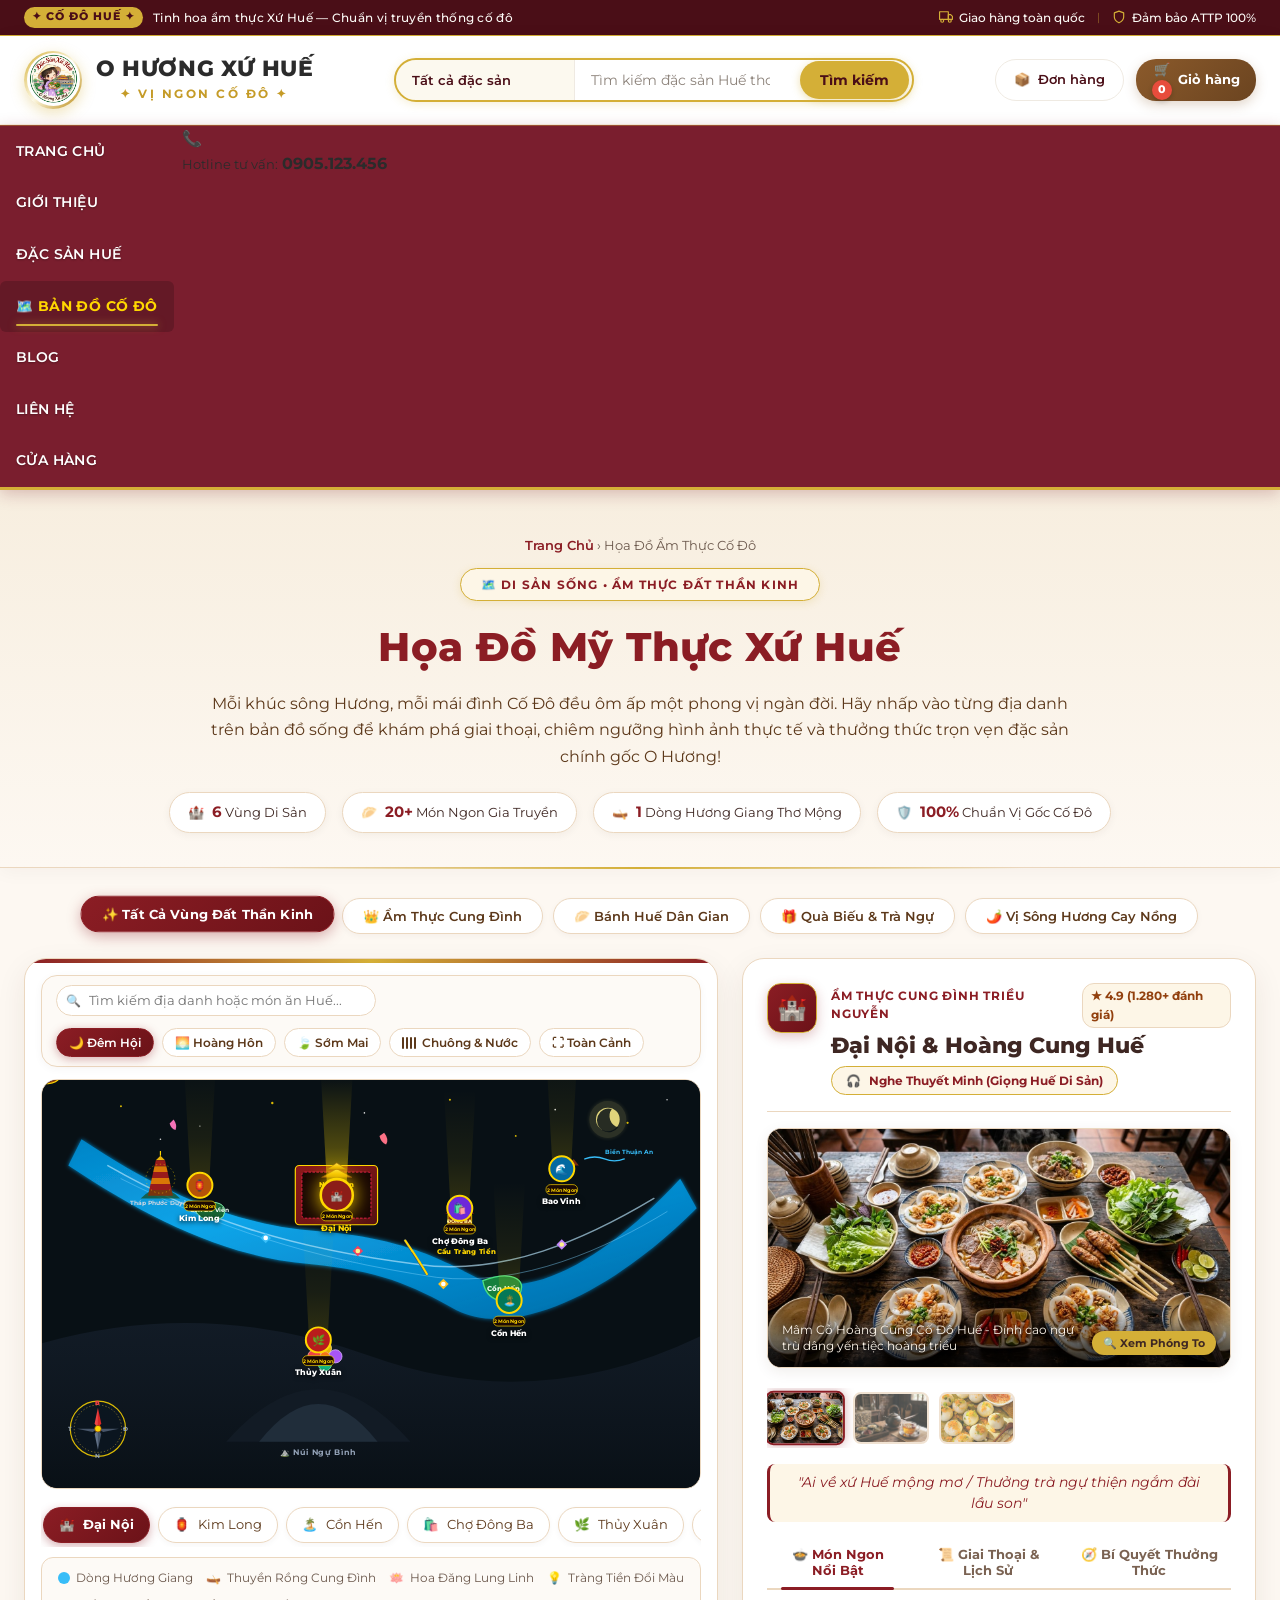
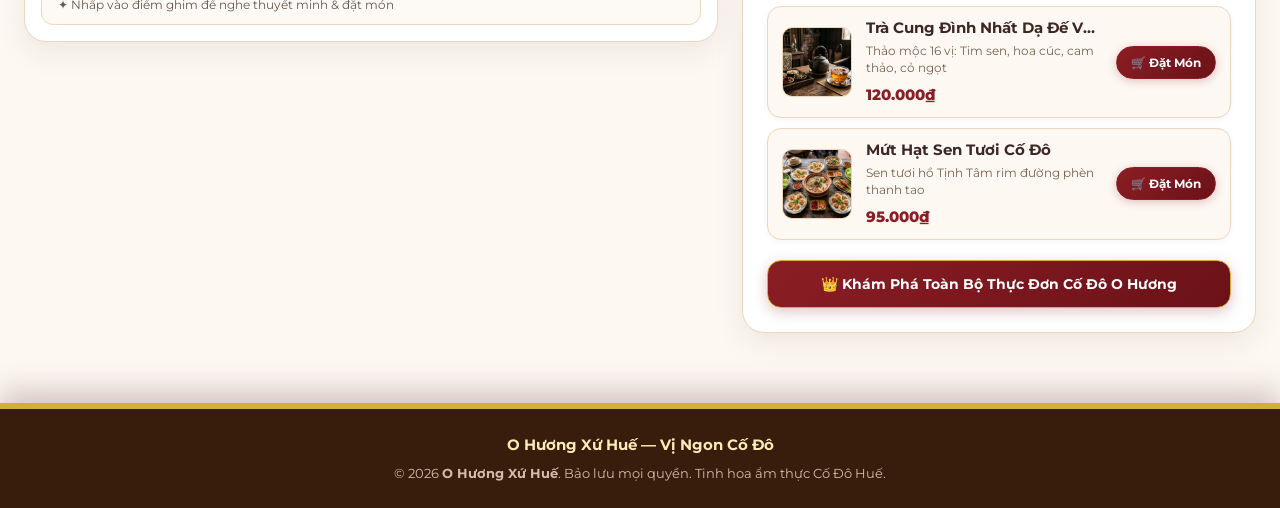
==== ban-do.html @ 281f2cef "Upload source code" ====
﻿<!DOCTYPE html>
<html lang="vi">
<head>
    <meta charset="UTF-8">
    <meta name="viewport" content="width=device-width, initial-scale=1.0">
        <link rel="preconnect" href="https://fonts.googleapis.com">
    <link rel="preconnect" href="https://fonts.gstatic.com" crossorigin>
    <link href="https://fonts.googleapis.com/css2?family=Montserrat:ital,wght@0,300;0,400;0,500;0,600;0,700;0,800;1,400;1,600&family=Playfair+Display:ital,wght@0,600;0,700;0,800;1,600&display=swap" rel="stylesheet">
    <title>Họa Đồ Ẩm Thực Cố Đô - Bản Đồ Tương Tác O Hương Xứ Huế</title>
    <link rel="stylesheet" href="style.css">
    <link rel="stylesheet" href="hue-ambient.css?v=3.0.0">
    <link rel="stylesheet" href="hue-food-map.css">
</head>
<body>
    <!-- KHÔNG GIAN HOA VĂN TRỐNG ĐỒNG ĐÔNG SƠN HUẾ XOAY ĐỘNG (ROYAL ROTATING BRONZE DRUM BACKGROUND) -->
    <div class="hue-trong-dong-bg" id="hueTrongDongBg" aria-hidden="true">
        <div class="hue-trong-dong-glow"></div>
        <div class="hue-trong-dong-disc hue-trong-dong-main" title="Hoa văn Trống Đồng Đông Sơn xoay">
            <img src="images/trong-dong-dong-son.svg" alt="Hoa văn Trống Đồng Đông Sơn Cố Đô" loading="eager">
        </div>
    </div>

    <!-- THANH TIỆN ÍCH TRÊN CÙNG (TOP ANNOUNCEMENT BAR) -->
    <div class="top-announcement-bar">
        <div class="top-bar-container">
            <div class="top-bar-left">
                <span class="top-tag">✦ CỐ ĐÔ HUẾ ✦</span>
                <span class="top-text">Tinh hoa ẩm thực Xứ Huế — Chuẩn vị truyền thống cố đô</span>
            </div>
            <div class="top-bar-right">
                <span class="top-feature">
                    <svg width="14" height="14" viewBox="0 0 24 24" fill="none" stroke="currentColor" stroke-width="2" stroke-linecap="round" stroke-linejoin="round"><rect x="1" y="3" width="15" height="13"></rect><polygon points="16 8 20 8 23 11 23 16 16 16 8"></polygon><circle cx="5.5" cy="18.5" r="2.5"></circle><circle cx="18.5" cy="18.5" r="2.5"></circle></svg>
                    Giao hàng toàn quốc
                </span>
                <span class="top-sep">|</span>
                <span class="top-feature">
                    <svg width="14" height="14" viewBox="0 0 24 24" fill="none" stroke="currentColor" stroke-width="2" stroke-linecap="round" stroke-linejoin="round"><path d="M12 22s8-4 8-10V5l-8-3-8 3v7c0 6 8 10 8 10z"></path></svg>
                    Đảm bảo ATTP 100%
                </span>
            </div>
        </div>
    </div>

    <!-- THÔNG TIN HEADER CHÍNH -->
    <header class="main-header">
        <div class="header-container">
            <!-- LOGO THƯƠNG HIỆU -->
            <a href="index.html" class="logo-brand" title="Trang chủ O Hương Xứ Huế">
                <div class="logo-img-wrapper">
                    <img src="images/logo.jpg" alt="Logo O Hương Xứ Huế">
                </div>
                <div class="logo-text">
                    <h1>O Hương Xứ Huế</h1>
                    <p><span>✦</span> Vị Ngon Cố Đô <span>✦</span></p>
                </div>
            </a>

            <!-- KHUNG TÌM KIẾM SANG TRỌNG -->
            <div class="search-bar">
                <div class="search-category-wrapper">
                    <select aria-label="Chọn danh mục">
                        <option value="">Tất cả đặc sản</option>
                        <option value="Bánh">Bánh Huế Tươi</option>
                        <option value="Mè Xửng">Mè Xửng & Kẹo Quà</option>
                        <option value="Trà">Trà Cung Đình</option>
                        <option value="Mắm">Mắm Cố Đô</option>
                    </select>
                </div>
                <div class="search-input-wrapper">
                    <input type="search" placeholder="Tìm kiếm đặc sản Huế thơm ngon...">
                </div>
                <button type="button" title="Tìm kiếm">
                    <span>Tìm kiếm</span>
                </button>
            </div>

            <!-- CỤM NÚT HÀNH ĐỘNG -->
            <div class="header-actions">
                <a href="don-hang.html" class="header-action-btn header-orders-btn" title="Kiểm tra trạng thái đơn hàng">
                    <span class="action-icon">📦</span>
                    <span class="action-text">Đơn hàng</span>
                </a>
                <a href="gio-hang.html" class="header-action-btn header-cart-action" title="Xem giỏ hàng đặc sản">
                    <div class="cart-icon-wrapper">
                        <span class="action-icon">🛒</span>
                        <span class="cart-count-badge" id="headerCartCount">0</span>
                    </div>
                    <span class="action-text">Giỏ hàng</span>
                </a>
            </div>
        </div>
    </header>

    <!-- THANH MENU NGANG -->
    <nav class="main-nav">
        <div class="nav-container">
            <ul class="nav-menu-list">
                <li><a href="index.html">TRANG CHỦ</a></li>
                <li><a href="gioi-thieu.html">GIỚI THIỆU</a></li>
                <li><a href="dac-san.html">ĐẶC SẢN HUẾ</a></li>
                <li><a href="ban-do.html" class="active" style="color: #ffd700; font-weight: 700;">🗺️ BẢN ĐỒ CỐ ĐÔ</a></li>
                <li><a href="blog.html">BLOG</a></li>
                <li><a href="lien-he.html">LIÊN HỆ</a></li>
                <li><a href="cua-hang.html">CỬA HÀNG</a></li>
            </ul>
            <div class="nav-hotline-btn">
                <span class="hotline-icon">📞</span>
                <div class="hotline-text">
                    <small>Hotline tư vấn:</small>
                    <strong>0905.123.456</strong>
                </div>
            </div>
        </div>
    </nav>

    <!-- ========================================================== -->
    <!-- NỘI DUNG TRANG BẢN ĐỒ TƯƠNG TÁC ĐỘC LẬP SỐNG ĐỘNG -->
    <!-- ========================================================== -->
    <div class="hue-map-page-wrapper">
        
        <!-- Hero giới thiệu bản đồ -->
        <section class="hue-map-hero-banner">
            <nav class="hue-map-breadcrumb">
                <a href="index.html">Trang Chủ</a> &rsaquo; <span>Họa Đồ Ẩm Thực Cố Đô</span>
            </nav>
            <span class="hue-hero-badge-tag">🗺️ Di Sản Sống • Ẩm Thực Đất Thần Kinh</span>
            <h1 class="hue-map-hero-title">Họa Đồ Mỹ Thực Xứ Huế</h1>
            <p class="hue-map-hero-sub">
                Mỗi khúc sông Hương, mỗi mái đình Cố Đô đều ôm ấp một phong vị ngàn đời. Hãy nhấp vào từng địa danh trên bản đồ sống để khám phá giai thoại, chiêm ngưỡng hình ảnh thực tế và thưởng thức trọn vẹn đặc sản chính gốc O Hương!
            </p>

            <div class="hue-map-stats-bar">
                <div class="hue-stat-badge">
                    <span>🏰</span>
                    <span><strong>6</strong> Vùng Di Sản</span>
                </div>
                <div class="hue-stat-badge">
                    <span>🥟</span>
                    <span><strong>20+</strong> Món Ngon Gia Truyền</span>
                </div>
                <div class="hue-stat-badge">
                    <span>🛶</span>
                    <span><strong>1</strong> Dòng Hương Giang Thơ Mộng</span>
                </div>
                <div class="hue-stat-badge">
                    <span>🛡️</span>
                    <span><strong>100%</strong> Chuẩn Vị Gốc Cố Đô</span>
                </div>
            </div>
        </section>

        <!-- Bộ lọc phân vùng và bản đồ chính -->
        <div class="hue-map-container-main">
            
            <div class="hue-map-filter-bar">
                <button type="button" class="hue-filter-pill active" data-filter="all">✨ Tất Cả Vùng Đất Thần Kinh</button>
                <button type="button" class="hue-filter-pill" data-filter="cungdinh">👑 Ẩm Thực Cung Đình</button>
                <button type="button" class="hue-filter-pill" data-filter="banh">🥟 Bánh Huế Dân Gian</button>
                <button type="button" class="hue-filter-pill" data-filter="quabieu">🎁 Quà Biếu & Trà Ngự</button>
                <button type="button" class="hue-filter-pill" data-filter="dangian">🌶️ Vị Sông Hương Cay Nồng</button>
            </div>

            <div class="hue-map-grid-view">
                
                <!-- CỘT 1: HỌA ĐỒ CỐ ĐÔ SỐNG ĐỘNG (LIVING SVG MAP CANVAS) -->
                <div class="hue-living-map-box" id="livingMapContainer" data-theme="night">
                    
                    <!-- THANH ĐIỀU KHIỂN THÔNG MINH NỔI (HUD TOOLBAR) -->
                    <div class="hue-map-hud-bar">
                        <div class="hue-map-hud-search">
                            <input type="text" id="mapSearchInput" placeholder="Tìm kiếm địa danh hoặc món ăn Huế..." autocomplete="off">
                        </div>
                        <div class="hue-map-hud-actions">
                            <button type="button" class="hue-hud-btn active" id="btnThemeNight" data-theme="night" title="Chế độ Đêm Hoa Đăng Lung Linh">
                                🌙 Đêm Hội
                            </button>
                            <button type="button" class="hue-hud-btn" id="btnThemeSunset" data-theme="sunset" title="Chế độ Hoàng Hôn Chiều Tà">
                                🌅 Hoàng Hôn
                            </button>
                            <button type="button" class="hue-hud-btn" id="btnThemeDay" data-theme="day" title="Chế độ Sớm Mai Cố Đô">
                                🍃 Sớm Mai
                            </button>
                            <button type="button" class="hue-hud-btn" id="btnMapSoundToggle" title="Bật/Tắt chuông Cố Đô & tiếng sóng nước">
                                <span class="audio-equalizer" id="hudAudioEq">
                                    <span></span><span></span><span></span><span></span>
                                </span>
                                <span id="hudAudioText">Chuông & Nước</span>
                            </button>
                            <button type="button" class="hue-hud-btn" id="btnMapReset" title="Đặt lại góc nhìn toàn cảnh">
                                ⛶ Toàn Cảnh
                            </button>
                        </div>
                    </div>

                    <!-- KHUNG SVG NGHỆ THUẬT SỐNG ĐỘNG (1000x620) -->
                    <div class="hue-map-svg-wrap" id="mapSvgViewport">
                        <svg class="hue-map-svg-element" id="hueMapSvg" viewBox="0 0 1000 620" xmlns="http://www.w3.org/2000/svg">
                            <defs>
                                <linearGradient id="riverGradLive" x1="0%" y1="0%" x2="100%" y2="100%">
                                    <stop offset="0%" stop-color="#0284c7" stop-opacity="0.95"/>
                                    <stop offset="35%" stop-color="#0ea5e9" stop-opacity="1"/>
                                    <stop offset="70%" stop-color="#0284c7" stop-opacity="0.95"/>
                                    <stop offset="100%" stop-color="#0369a1" stop-opacity="0.9"/>
                                </linearGradient>

                                <linearGradient id="mountainGradLive" x1="0%" y1="0%" x2="0%" y2="100%">
                                    <stop offset="0%" stop-color="#1e293b" stop-opacity="0.8"/>
                                    <stop offset="100%" stop-color="#0a1017" stop-opacity="0.98"/>
                                </linearGradient>

                                <linearGradient id="citadelWallGrad" x1="0%" y1="0%" x2="100%" y2="100%">
                                    <stop offset="0%" stop-color="#b91c1c" stop-opacity="0.75"/>
                                    <stop offset="100%" stop-color="#5c1111" stop-opacity="0.9"/>
                                </linearGradient>

                                <linearGradient id="yellowTileGrad" x1="0%" y1="0%" x2="0%" y2="100%">
                                    <stop offset="0%" stop-color="#fef08a"/>
                                    <stop offset="60%" stop-color="#eab308"/>
                                    <stop offset="100%" stop-color="#a16207"/>
                                </linearGradient>

                                <radialGradient id="goldPulseLive" cx="50%" cy="50%" r="50%">
                                    <stop offset="0%" stop-color="#ffd700" stop-opacity="0.95"/>
                                    <stop offset="100%" stop-color="#d4af37" stop-opacity="0"/>
                                </radialGradient>

                                <linearGradient id="beaconGrad" x1="0%" y1="100%" x2="0%" y2="0%">
                                    <stop offset="0%" stop-color="#ffd700" stop-opacity="0.85"/>
                                    <stop offset="40%" stop-color="#ffd700" stop-opacity="0.35"/>
                                    <stop offset="100%" stop-color="#ffd700" stop-opacity="0"/>
                                </linearGradient>

                                <filter id="glowLive" x="-20%" y="-20%" width="140%" height="140%">
                                    <feGaussianBlur stdDeviation="3.5" result="blur" />
                                    <feComposite in="SourceGraphic" in2="blur" operator="over" />
                                </filter>
                            </defs>

                            <!-- NỀN BẢN ĐỒ CỐ ĐÔ -->
                            <rect width="1000" height="620" fill="#081015" rx="16"/>

                            <!-- BẦU TRỜI ĐÊM & SAO NHẤP NHÁY -->
                            <g class="starfield" opacity="0.85">
                                <circle class="twinkle-star" cx="120" cy="40" r="1.5" fill="#ffd700"/>
                                <circle class="twinkle-star" cx="240" cy="70" r="1" fill="#ffffff"/>
                                <circle class="twinkle-star" cx="350" cy="35" r="1.8" fill="#ffd700"/>
                                <circle class="twinkle-star" cx="490" cy="50" r="1.2" fill="#ffffff"/>
                                <circle class="twinkle-star" cx="620" cy="30" r="1.6" fill="#ffd700"/>
                                <circle class="twinkle-star" cx="780" cy="45" r="1.3" fill="#ffffff"/>
                                <circle class="twinkle-star" cx="890" cy="65" r="1.7" fill="#ffd700"/>
                                <circle class="twinkle-star" cx="950" cy="30" r="1.1" fill="#ffffff"/>
                                <circle class="twinkle-star" cx="180" cy="90" r="1.2" fill="#ffffff"/>
                                <circle class="twinkle-star" cx="720" cy="85" r="1.4" fill="#ffd700"/>
                            </g>

                            <!-- VẦNG TRĂNG HOÀNG CUNG -->
                            <g transform="translate(860, 60)">
                                <circle cx="0" cy="0" r="28" fill="#fef08a" opacity="0.15" filter="url(#glowLive)"/>
                                <circle cx="0" cy="0" r="18" fill="#fef08a" opacity="0.85"/>
                                <path d="M 6 -16 A 18 18 0 0 0 16 12 A 18 18 0 1 1 6 -16 Z" fill="#081015" opacity="0.85"/>
                            </g>

                            <!-- DÃY NÚI NGỰ BÌNH & ĐỒI HÀ KHÊ -->
                            <path d="M 0 400 Q 250 330, 500 420 T 1000 390 L 1000 620 L 0 620 Z" fill="url(#mountainGradLive)" opacity="0.55"/>
                            <path d="M 280 550 Q 420 390, 560 550 Z" fill="#131c26" opacity="0.9"/>
                            <path d="M 330 550 Q 420 435, 510 550 Z" fill="#253342" opacity="0.75"/>
                            <text x="420" y="570" fill="#94a3b8" font-size="12" font-weight="700" text-anchor="middle" letter-spacing="1">⛰️ Núi Ngự Bình</text>

                            <!-- DÒNG SÔNG HƯƠNG UỐN LƯỢN -->
                            <path id="perfumeRiverPath" 
                                  d="M 60 90 
                                     C 180 170, 290 220, 420 230 
                                     C 550 240, 610 275, 660 300 
                                     C 740 340, 860 270, 970 150 
                                     L 995 195 
                                     C 870 320, 720 395, 630 350 
                                     C 560 310, 510 290, 410 280 
                                     C 280 270, 160 210, 40 130 Z" 
                                  fill="url(#riverGradLive)" filter="url(#glowLive)"/>

                            <!-- SÓNG NƯỚC SÔNG HƯƠNG CHUYỂN ĐỘNG -->
                            <path d="M 100 130 C 240 210, 370 255, 570 280 C 700 300, 830 240, 930 180" 
                                  fill="none" stroke="#bae6fd" stroke-width="2.2" stroke-linecap="round" opacity="0.65" class="river-flow-line"/>
                            <path d="M 120 150 C 270 225, 400 270, 600 300 C 730 315, 860 255, 950 200" 
                                  fill="none" stroke="#7dd3fc" stroke-width="1.5" stroke-linecap="round" opacity="0.45" class="river-flow-line" style="animation-duration: 13s;"/>

                            <!-- CỒN HẾN & CỒN DÃ VIÊN -->
                            <path d="M 670 305 C 710 290, 740 300, 725 328 C 705 342, 675 338, 670 305 Z" fill="#15803d" stroke="#4ade80" stroke-width="2"/>
                            <text x="702" y="320" fill="#f0fdf4" font-size="10" font-weight="800" text-anchor="middle">Cồn Hến</text>

                            <path d="M 230 190 C 265 180, 285 188, 275 208 C 260 218, 235 214, 230 190 Z" fill="#166534" stroke="#86efac" stroke-width="1.5"/>
                            <text x="255" y="201" fill="#f0fdf4" font-size="9" font-weight="700" text-anchor="middle">Cồn Dã Viên</text>

                            <!-- CẦU TRÀNG TIỀN ĐỔI MÀU LED -->
                            <g stroke="#ffd700" stroke-width="3" stroke-linecap="round">
                                <line x1="552" y1="244" x2="585" y2="295" stroke="#475569" stroke-width="4"/>
                                <path class="trang-tien-lights" d="M 552 244 Q 558 253, 563 260" fill="none"/>
                                <path class="trang-tien-lights" d="M 563 260 Q 569 269, 574 277" fill="none"/>
                                <path class="trang-tien-lights" d="M 574 277 Q 580 286, 585 295" fill="none"/>
                            </g>
                            <text x="600" y="265" fill="#ffd700" font-size="10.5" font-weight="800" letter-spacing="0.5">Cầu Tràng Tiền</text>

                            <!-- ĐẠI NỘI HOÀNG CUNG -->
                            <rect x="385" y="130" width="125" height="90" fill="url(#citadelWallGrad)" stroke="#ffd700" stroke-width="1.8" rx="6"/>
                            <rect x="395" y="140" width="105" height="70" fill="#170603" stroke="#e11d48" stroke-width="1.5" stroke-dasharray="4 2" rx="4"/>
                            <rect x="442" y="195" width="12" height="6" fill="#ffd700" rx="1"/>
                            <line x1="448" y1="175" x2="448" y2="195" stroke="#ffd700" stroke-width="2"/>
                            <polygon points="448,175 460,181 448,187" fill="#e11d48"/>
                            <polygon points="448,135 425,148 471,148" fill="url(#yellowTileGrad)" stroke="#78350f" stroke-width="1"/>
                            <polygon points="448,126 433,136 463,136" fill="url(#yellowTileGrad)" stroke="#78350f" stroke-width="1"/>
                            <text x="448" y="163" fill="#ffd700" font-size="10" font-weight="800" text-anchor="middle">Ngọ Môn</text>

                            <!-- CHÙA THIÊN MỤ (THÁP PHƯỚC DUYÊN 7 TẦNG) -->
                            <g transform="translate(180, 140)">
                                <path d="M -30 40 Q 0 10, 30 40 Z" fill="#14532d" opacity="0.8"/>
                                <polygon points="0,-25 -7,-18 7,-18" fill="#eab308"/>
                                <polygon points="-7,-18 -9,-9 9,-9 7,-18" fill="#991b1b"/>
                                <polygon points="-9,-9 -11,0 11,0 9,-9" fill="#d97706"/>
                                <polygon points="-11,0 -13,9 13,9 11,0" fill="#991b1b"/>
                                <polygon points="-13,9 -15,18 15,18 13,9" fill="#d97706"/>
                                <polygon points="-15,18 -17,27 17,27 15,18" fill="#991b1b"/>
                                <polygon points="-17,27 -19,36 19,36 17,27" fill="#78350f"/>
                                <line x1="0" y1="-32" x2="0" y2="-25" stroke="#ffd700" stroke-width="1.8"/>
                                <circle cx="0" cy="10" r="22" fill="none" stroke="#ffd700" stroke-width="1" stroke-dasharray="2 4" opacity="0.7"/>
                                <text x="0" y="50" fill="#cbd5e1" font-size="9" font-weight="700" text-anchor="middle">Tháp Phước Duyên</text>
                            </g>

                            <!-- LÀNG HƯƠNG THỦY XUÂN -->
                            <g transform="translate(430, 420)">
                                <circle cx="-16" cy="0" r="10" fill="#ef4444" stroke="#fca5a5" stroke-width="1.2"/>
                                <circle cx="0" cy="-12" r="10" fill="#eab308" stroke="#fef08a" stroke-width="1.2"/>
                                <circle cx="16" cy="0" r="10" fill="#a855f7" stroke="#d8b4fe" stroke-width="1.2"/>
                                <circle cx="0" cy="12" r="10" fill="#10b981" stroke="#86efac" stroke-width="1.2"/>
                                <circle cx="0" cy="0" r="7" fill="#f97316" stroke="#fdba74" stroke-width="1"/>
                            </g>

                            <!-- CHỢ ĐÔNG BA -->
                            <g transform="translate(635, 215)">
                                <rect x="-18" y="-12" width="36" height="20" fill="#7c2d12" stroke="#ffd700" stroke-width="1.2" rx="2"/>
                                <polygon points="-22,-12 0,-24 22,-12" fill="#b91c1c"/>
                                <text x="0" y="2" fill="#fef08a" font-size="8" font-weight="800" text-anchor="middle">ĐÔNG BA</text>
                            </g>

                            <!-- PHỐ CỔ BAO VINH -->
                            <g transform="translate(800, 130)">
                                <polygon points="-16,0 -8,-10 0,0" fill="#9a3412"/>
                                <polygon points="0,0 8,-10 16,0" fill="#7c2d12"/>
                                <path d="M 25 -10 Q 40 -16, 55 -10 Q 70 -4, 85 -10" fill="none" stroke="#38bdf8" stroke-width="2" stroke-linecap="round"/>
                                <text x="55" y="-18" fill="#38bdf8" font-size="8.5" font-weight="700">Biển Thuận An</text>
                            </g>

                            <!-- HOA ĐĂNG BỒNG BỀNH -->
                            <g class="floating-lantern" transform="translate(480, 260)">
                                <polygon points="0,-8 8,0 0,8 -8,0" fill="#f43f5e"/>
                                <circle cx="0" cy="0" r="3.5" fill="#fef08a"/>
                            </g>
                            <g class="floating-lantern" transform="translate(610, 310)">
                                <polygon points="0,-8 8,0 0,8 -8,0" fill="#fbbf24"/>
                                <circle cx="0" cy="0" r="3.5" fill="#ffffff"/>
                            </g>
                            <g class="floating-lantern" transform="translate(790, 250)">
                                <polygon points="0,-8 8,0 0,8 -8,0" fill="#c084fc"/>
                                <circle cx="0" cy="0" r="3.5" fill="#fef08a"/>
                            </g>
                            <g class="floating-lantern" transform="translate(340, 240)">
                                <polygon points="0,-8 8,0 0,8 -8,0" fill="#38bdf8"/>
                                <circle cx="0" cy="0" r="3.5" fill="#ffffff"/>
                            </g>

                            <!-- CÁNH HOA SEN RƠI LƯỢN -->
                            <path class="floating-petal" d="M 200 60 Q 206 68, 203 76 Q 196 74, 194 66 Z" fill="#f472b6"/>
                            <path class="floating-petal" d="M 520 80 Q 528 90, 523 98 Q 515 95, 513 85 Z" fill="#fb7185"/>

                            <!-- THUYỀN RỒNG CUNG ĐÌNH CHÈO LƯỚT -->
                            <g class="dragon-boat-sail">
                                <path d="M -22 3 Q -34 8, -42 5" stroke="#e0f2fe" stroke-width="2" fill="none" opacity="0.75"/>
                                <path d="M -18 0 C -12 8, 16 8, 24 0 C 16 -5, -12 -5, -18 0 Z" fill="#92400e" stroke="#ffd700" stroke-width="1.8"/>
                                <path d="M 24 0 Q 30 -8, 26 -12 Q 22 -10, 20 -4" fill="#dc2626" stroke="#ffd700" stroke-width="1.2"/>
                                <rect x="-6" y="-9" width="16" height="7" fill="#ffd700" rx="1.5"/>
                                <circle cx="2" cy="-5.5" r="2" fill="#8c1d18"/>
                            </g>

                            <!-- LA BÀN HOÀNG GIA -->
                            <g id="royalCompass" transform="translate(85, 530)">
                                <circle cx="0" cy="0" r="42" fill="#0b1620" stroke="#ffd700" stroke-width="1.8" opacity="0.85"/>
                                <circle cx="0" cy="0" r="36" fill="none" stroke="#d4af37" stroke-width="0.8" stroke-dasharray="2 3"/>
                                <polygon points="0,-32 5,-8 0,0" fill="#dc2626"/>
                                <polygon points="0,-32 -5,-8 0,0" fill="#ef4444"/>
                                <polygon points="0,32 5,8 0,0" fill="#475569"/>
                                <polygon points="0,32 -5,8 0,0" fill="#64748b"/>
                                <polygon points="32,0 8,5 0,0" fill="#475569"/>
                                <polygon points="-32,0 -8,5 0,0" fill="#475569"/>
                                <circle cx="0" cy="0" r="5" fill="#ffd700" stroke="#78350f" stroke-width="1"/>
                                <text x="0" y="-36" fill="#ef4444" font-size="9" font-weight="900" text-anchor="middle">B</text>
                                <text x="0" y="44" fill="#94a3b8" font-size="8.5" font-weight="700" text-anchor="middle">N</text>
                                <text x="42" y="3" fill="#94a3b8" font-size="8.5" font-weight="700" text-anchor="middle">Đ</text>
                                <text x="-42" y="3" fill="#94a3b8" font-size="8.5" font-weight="700" text-anchor="middle">T</text>
                            </g>

                            <!-- 6 ĐIỂM GHIM HOÀNG GIA (LUXURY SHIELD PINS) -->
                            <g transform="translate(448, 175)" class="hue-map-pin hue-map-pin-group active" data-spot="dainoi">
                                <polygon class="hue-pin-beacon" points="-14,0 14,0 24,-180 -24,-180" fill="url(#beaconGrad)"/>
                                <circle class="hue-pin-pulse-wave" cx="0" cy="0" r="18" fill="url(#goldPulseLive)"/>
                                <circle class="hue-pin-core" cx="0" cy="0" r="19" fill="#8c1d18" stroke="#ffd700" stroke-width="3"/>
                                <text x="0" y="6" font-size="16" text-anchor="middle">🏰</text>
                                <rect x="-24" y="24" width="48" height="15" rx="7" fill="#1c0a03" stroke="#ffd700" stroke-width="1"/>
                                <text class="hue-pin-dish-count" x="0" y="35">2 Món Ngon</text>
                                <text class="hue-pin-text" x="0" y="54" text-anchor="middle">Đại Nội</text>
                            </g>

                            <g transform="translate(240, 160)" class="hue-map-pin hue-map-pin-group" data-spot="kimlong">
                                <polygon class="hue-pin-beacon" points="-14,0 14,0 24,-180 -24,-180" fill="url(#beaconGrad)"/>
                                <circle class="hue-pin-pulse-wave" cx="0" cy="0" r="18" fill="url(#goldPulseLive)"/>
                                <circle class="hue-pin-core" cx="0" cy="0" r="19" fill="#b45309" stroke="#ffd700" stroke-width="3"/>
                                <text x="0" y="6" font-size="16" text-anchor="middle">🏮</text>
                                <rect x="-24" y="24" width="48" height="15" rx="7" fill="#1c0a03" stroke="#ffd700" stroke-width="1"/>
                                <text class="hue-pin-dish-count" x="0" y="35">2 Món Ngon</text>
                                <text class="hue-pin-text" x="0" y="54" text-anchor="middle">Kim Long</text>
                            </g>

                            <g transform="translate(710, 335)" class="hue-map-pin hue-map-pin-group" data-spot="conhen">
                                <polygon class="hue-pin-beacon" points="-14,0 14,0 24,-180 -24,-180" fill="url(#beaconGrad)"/>
                                <circle class="hue-pin-pulse-wave" cx="0" cy="0" r="18" fill="url(#goldPulseLive)"/>
                                <circle class="hue-pin-core" cx="0" cy="0" r="19" fill="#047857" stroke="#ffd700" stroke-width="3"/>
                                <text x="0" y="6" font-size="16" text-anchor="middle">🏝️</text>
                                <rect x="-24" y="24" width="48" height="15" rx="7" fill="#1c0a03" stroke="#ffd700" stroke-width="1"/>
                                <text class="hue-pin-dish-count" x="0" y="35">2 Món Ngon</text>
                                <text class="hue-pin-text" x="0" y="54" text-anchor="middle">Cồn Hến</text>
                            </g>

                            <g transform="translate(635, 195)" class="hue-map-pin hue-map-pin-group" data-spot="dongba">
                                <polygon class="hue-pin-beacon" points="-14,0 14,0 24,-180 -24,-180" fill="url(#beaconGrad)"/>
                                <circle class="hue-pin-pulse-wave" cx="0" cy="0" r="18" fill="url(#goldPulseLive)"/>
                                <circle class="hue-pin-core" cx="0" cy="0" r="19" fill="#6d28d9" stroke="#ffd700" stroke-width="3"/>
                                <text x="0" y="6" font-size="16" text-anchor="middle">🛍️</text>
                                <rect x="-24" y="24" width="48" height="15" rx="7" fill="#1c0a03" stroke="#ffd700" stroke-width="1"/>
                                <text class="hue-pin-dish-count" x="0" y="35">2 Món Ngon</text>
                                <text class="hue-pin-text" x="0" y="54" text-anchor="middle">Chợ Đông Ba</text>
                            </g>

                            <g transform="translate(420, 395)" class="hue-map-pin hue-map-pin-group" data-spot="thuyxuan">
                                <polygon class="hue-pin-beacon" points="-14,0 14,0 24,-180 -24,-180" fill="url(#beaconGrad)"/>
                                <circle class="hue-pin-pulse-wave" cx="0" cy="0" r="18" fill="url(#goldPulseLive)"/>
                                <circle class="hue-pin-core" cx="0" cy="0" r="19" fill="#b91c1c" stroke="#ffd700" stroke-width="3"/>
                                <text x="0" y="6" font-size="16" text-anchor="middle">🌿</text>
                                <rect x="-24" y="24" width="48" height="15" rx="7" fill="#1c0a03" stroke="#ffd700" stroke-width="1"/>
                                <text class="hue-pin-dish-count" x="0" y="35">2 Món Ngon</text>
                                <text class="hue-pin-text" x="0" y="54" text-anchor="middle">Thủy Xuân</text>
                            </g>

                            <g transform="translate(790, 135)" class="hue-map-pin hue-map-pin-group" data-spot="baovinh">
                                <polygon class="hue-pin-beacon" points="-14,0 14,0 24,-180 -24,-180" fill="url(#beaconGrad)"/>
                                <circle class="hue-pin-pulse-wave" cx="0" cy="0" r="18" fill="url(#goldPulseLive)"/>
                                <circle class="hue-pin-core" cx="0" cy="0" r="19" fill="#0369a1" stroke="#ffd700" stroke-width="3"/>
                                <text x="0" y="6" font-size="16" text-anchor="middle">🌊</text>
                                <rect x="-24" y="24" width="48" height="15" rx="7" fill="#1c0a03" stroke="#ffd700" stroke-width="1"/>
                                <text class="hue-pin-dish-count" x="0" y="35">2 Món Ngon</text>
                                <text class="hue-pin-text" x="0" y="54" text-anchor="middle">Bao Vinh</text>
                            </g>
                        </svg>
                    </div>

                    <!-- DẢI CHIP NHẢY NHANH ĐỊA DANH (QUICK-JUMP STRIP) -->
                    <div class="hue-quick-jump-strip">
                        <div class="hue-quick-jump-chip active" data-jump="dainoi">
                            <span>🏰</span>
                            <span>Đại Nội</span>
                        </div>
                        <div class="hue-quick-jump-chip" data-jump="kimlong">
                            <span>🏮</span>
                            <span>Kim Long</span>
                        </div>
                        <div class="hue-quick-jump-chip" data-jump="conhen">
                            <span>🏝️</span>
                            <span>Cồn Hến</span>
                        </div>
                        <div class="hue-quick-jump-chip" data-jump="dongba">
                            <span>🛍️</span>
                            <span>Chợ Đông Ba</span>
                        </div>
                        <div class="hue-quick-jump-chip" data-jump="thuyxuan">
                            <span>🌿</span>
                            <span>Thủy Xuân</span>
                        </div>
                        <div class="hue-quick-jump-chip" data-jump="baovinh">
                            <span>🌊</span>
                            <span>Bao Vinh</span>
                        </div>
                    </div>

                    <div class="hue-living-legend">
                        <div class="hue-living-legend-item">
                            <span style="width: 12px; height: 12px; border-radius: 50%; background: #38bdf8; display: inline-block;"></span>
                            <span>Dòng Hương Giang</span>
                        </div>
                        <div class="hue-living-legend-item">
                            <span>🛶</span>
                            <span>Thuyền Rồng Cung Đình</span>
                        </div>
                        <div class="hue-living-legend-item">
                            <span>🪷</span>
                            <span>Hoa Đăng Lung Linh</span>
                        </div>
                        <div class="hue-living-legend-item">
                            <span>💡</span>
                            <span>Tràng Tiền Đổi Màu</span>
                        </div>
                        <span>✦ Nhấp vào điểm ghim để nghe thuyết minh & đặt món</span>
                    </div>
                </div>

                <!-- CỘT 2: THẺ CHI TIẾT ĐỊA DANH CAO CẤP -->
                <div class="hue-landmark-detail-card" id="hueLandmarkCard">
                    
                    <div class="hue-detail-header">
                        <div class="hue-detail-icon-circle" id="mapDetailIcon">🏰</div>
                        <div class="hue-detail-title-block">
                            <div class="hue-detail-top-row">
                                <span class="hue-detail-tagline" id="mapDetailTag">Ẩm Thực Cung Đình Triều Nguyễn</span>
                                <span class="hue-detail-rating" id="mapDetailRating">★ 4.9 (1.280+ đánh giá)</span>
                            </div>
                            <h2 class="hue-detail-title" id="mapDetailTitle">Đại Nội & Hoàng Cung Huế</h2>
                            <button type="button" class="hue-btn-audio-guide" id="btnAudioGuide">
                                <span>🎧</span>
                                <span id="audioGuideLabel">Nghe Thuyết Minh (Giọng Huế Di Sản)</span>
                            </button>
                        </div>
                    </div>

                    <!-- KHUNG ẢNH LỚN PHONG CẢNH THỰC TẾ -->
                    <div class="hue-landmark-photo-banner">
                        <img id="mapDetailPhoto" src="images/codo-main.jpg" alt="Đại Nội Huế" class="hue-landmark-photo-img">
                        <div class="hue-photo-overlay">
                            <span class="hue-photo-caption" id="mapPhotoCaption">Mâm Cỗ Hoàng Cung Cố Đô Huế - Đỉnh cao ngự trù dâng yến tiệc hoàng triều</span>
                            <button type="button" class="hue-btn-view-photo" id="btnViewLandscape">🔍 Xem Phóng To</button>
                        </div>
                    </div>

                    <!-- DẢI THUMBNAIL ĐỔI ẢNH GALLERY -->
                    <div class="hue-gallery-thumbs" id="mapGalleryThumbs">
                        <!-- Render qua JS -->
                    </div>

                    <div class="hue-detail-verse" id="mapDetailVerse">
                        "Ai về xứ Huế mộng mơ / Thưởng trà ngự thiện ngắm đài lầu son"
                    </div>

                    <!-- 3 TAB CHUYỂN ĐỔI THÔNG TIN -->
                    <div class="hue-card-tabs">
                        <button type="button" class="hue-tab-btn active" data-tab="dishes">🍲 Món Ngon Nổi Bật</button>
                        <button type="button" class="hue-tab-btn" data-tab="story">📜 Giai Thoại & Lịch Sử</button>
                        <button type="button" class="hue-tab-btn" data-tab="tips">🧭 Bí Quyết Thưởng Thức</button>
                    </div>

                    <!-- TAB 1: MÓN ĂN -->
                    <div class="hue-tab-pane active" id="paneDishes">
                        <div class="hue-dishes-grid" id="mapDishesGrid">
                            <!-- Render qua JS -->
                        </div>
                    </div>

                    <!-- TAB 2: GIAI THOẠI -->
                    <div class="hue-tab-pane" id="paneStory">
                        <div class="hue-text-content-box" id="mapDetailDesc"></div>
                    </div>

                    <!-- TAB 3: BÍ QUYẾT -->
                    <div class="hue-tab-pane" id="paneTips">
                        <div class="hue-text-content-box" id="mapDetailTips"></div>
                    </div>

                    <div class="hue-detail-actions">
                        <a href="dac-san.html" class="hue-btn-explore-menu">
                            👑 Khám Phá Toàn Bộ Thực Đơn Cố Đô O Hương
                        </a>
                    </div>

                </div>

            </div>

        </div>

    </div>

    <!-- CHÂN TRANG HOÀNG GIA -->
    <footer class="main-footer">
        <div class="footer-bottom-bar" style="text-align: center; padding: 24px; background: #381c0c; color: #ebd7be; border-top: 2px solid #d4af37;">
            <p style="font-size: 15px; font-weight: 700; margin-bottom: 6px; color: #fcebb6;">O Hương Xứ Huế — Vị Ngon Cố Đô</p>
            <p style="font-size: 13px; margin: 0; color: #d4bda8;">&copy; 2026 <strong>O Hương Xứ Huế</strong>. Bảo lưu mọi quyền. Tinh hoa ẩm thực Cố Đô Huế.</p>
        </div>
    </footer>

    <script>
    function updateCartBadge() {
        var cart = [];
        try { cart = JSON.parse(localStorage.getItem('ohx_cart')) || []; } catch(e){}
        var total = cart.reduce(function(acc, item) { return acc + (parseInt(item.quantity) || 0); }, 0);
        var badge = document.getElementById('headerCartCount');
        if (badge) badge.textContent = total;
    }
    document.addEventListener('DOMContentLoaded', updateCartBadge);
    </script>
    <!-- Trải Nghiệm Độc Bản: Không Gian Cố Đô -->
    <script src="hue-ambient.js?v=3.0.0"></script>
    <!-- Bản Đồ Tương Tác Ẩm Thực Cố Đô -->
    <script src="hue-food-map.js"></script>
</body>
</html>
---- style.css ----
/* --- NHÚNG PHÔNG CHỮ HIỆN ĐẠI TỪ GOOGLE FONTS (HỖ TRỢ ĐẦY ĐỦ TIẾNG VIỆT) --- */
@import url('https://fonts.googleapis.com/css2?family=Montserrat:ital,wght@0,300;0,400;0,500;0,600;0,700;0,800;1,400;1,600&family=Be+Vietnam+Pro:ital,wght@0,300;0,400;0,500;0,600;0,700;0,800;1,400;1,600&family=Playfair+Display:ital,wght@0,600;0,700;0,800;1,600&display=swap');

:root {
    --font-sans: 'Montserrat', -apple-system, BlinkMacSystemFont, 'Segoe UI', Roboto, Helvetica, Arial, sans-serif;
    --font-serif: 'Montserrat', sans-serif;
    --hue-primary: #7A1E2E; /* Màu đỏ đô cung đình */
    --hue-primary-dark: #4A0E17; /* Màu đỏ đậm hẳn cho tiêu đề */
    --hue-gold: #D4AF37; /* Màu vàng kim (Gold) */
    --hue-gold-light: #FDFBF7; /* Màu trắng kem nhẹ (Ivory) */
    --hue-gold-hover: #b89020;
    --hue-heading: #4A0E17; /* Chữ tiêu đề lớn */
    --hue-text: #2B2B2B; /* Chữ nội dung xám đen */
    --hue-body-bg: #FDFBF7; /* Nền toàn trang */
    --hue-bg-cream: #FDFBF7;
    --hue-card-bg: #FFFFFF; /* Khối phân cách trắng tinh khiết */
    --hue-border-subtle: #EFEAE2; /* Vàng kem rất nhạt */
}

* {
    margin: 0;
    padding: 0;
    box-sizing: border-box;
    font-family: 'Montserrat', sans-serif !important;
}

body {
    background-color: #FDFBF7;
    color: #2B2B2B;
    line-height: 1.6;
    font-family: 'Montserrat', sans-serif;
    -webkit-font-smoothing: antialiased;
    -moz-osx-font-smoothing: grayscale;
    text-rendering: optimizeLegibility;
}

h1, h2, h3, h4, h5, h6 {
    color: #4A0E17;
    font-family: 'Montserrat', sans-serif !important;
}

input, button, select, textarea {
    font-family: 'Montserrat', sans-serif !important;
}

/* --- THANH TIỆN ÍCH TRÊN CÙNG (TOP ANNOUNCEMENT BAR) --- */
.top-announcement-bar {
    background: #4A0E17;
    border-bottom: 1px solid #D4AF37;
    padding: 7px 0;
    font-size: 12px;
    color: #FDFBF7;
    position: relative;
    z-index: 101;
}

.top-bar-container {
    max-width: 1400px;
    margin: 0 auto;
    padding: 0 24px;
    display: flex;
    justify-content: space-between;
    align-items: center;
}

.top-bar-left {
    display: flex;
    align-items: center;
    gap: 10px;
}

.top-tag {
    background: #D4AF37;
    color: #4A0E17;
    font-size: 10.5px;
    font-weight: 800;
    padding: 2px 8px;
    border-radius: 12px;
    letter-spacing: 1px;
    border: none;
}

.top-text {
    font-weight: 500;
    letter-spacing: 0.3px;
    color: #FDFBF7;
}

.top-bar-right {
    display: flex;
    align-items: center;
    gap: 12px;
}

.top-feature {
    display: inline-flex;
    align-items: center;
    gap: 6px;
    color: #FDFBF7;
    font-weight: 500;
}

.top-feature svg {
    stroke: #D4AF37;
}

.top-sep {
    color: rgba(212, 175, 55, 0.5);
    font-size: 11px;
}

/* --- HEADER CHUẨN XỨ HUẾ CAO CẤP --- */
.main-header {
    background: #ffffff;
    border-bottom: 1px solid rgba(212, 175, 55, 0.15);
    padding: 15px 0;
    box-shadow: 0 4px 20px rgba(62, 33, 14, 0.05);
    position: relative;
    z-index: 100;
}

.header-container {
    max-width: 1400px;
    margin: 0 auto;
    display: flex;
    justify-content: space-between;
    align-items: center;
    padding: 0 24px;
    gap: 28px;
}

/* LOGO THƯƠNG HIỆU HOÀNG GIA */
.logo-brand {
    display: flex;
    align-items: center;
    gap: 14px;
    text-decoration: none;
    flex-shrink: 0;
    transition: transform 0.25s ease;
}

.logo-brand:hover {
    transform: translateY(-1px);
}

.logo-img-wrapper {
    position: relative;
    width: 58px;
    height: 58px;
    border-radius: 50%;
    padding: 2.5px;
    background: linear-gradient(135deg, #d4af37, #fdf8e2, #b8860b);
    box-shadow: 0 4px 14px rgba(212, 175, 55, 0.35);
}

.logo-brand img {
    width: 100%;
    height: 100%;
    border-radius: 50%;
    object-fit: cover;
    display: block;
    background: #fff;
    transition: transform 0.35s ease;
}

.logo-brand:hover img {
    transform: scale(1.06) rotate(3deg);
}

.logo-text {
    display: flex;
    flex-direction: column;
    align-items: center;
    text-align: center;
}

.logo-text h1 {
    color: #2B2B2B;
    font-size: 22px;
    font-weight: 800;
    text-transform: uppercase;
    letter-spacing: 0.6px;
    line-height: 1.15;
    margin: 0;
    font-family: var(--font-sans);
    text-align: center;
}

.logo-text p,
.logo-text .logo-slogan {
    color: #c59b27;
    font-size: 11.5px;
    font-weight: 700;
    letter-spacing: 2.5px;
    text-transform: uppercase;
    margin-top: 3px;
    display: block;
    text-align: center;
    width: 100%;
}

/* THANH TÌM KIẾM ĐẲNG CẤP SANG TRỌNG */
.search-bar {
    display: flex;
    align-items: center;
    background: #FFFFFF;
    border-radius: 30px;
    border: 2px solid #D4AF37;
    flex: 1;
    max-width: 520px;
    height: 44px;
    transition: all 0.3s cubic-bezier(0.16, 1, 0.3, 1);
    box-shadow: 0 2px 10px rgba(212, 175, 55, 0.2);
    position: relative;
}

.search-bar:focus-within {
    border-color: #7A1E2E;
    background: #ffffff;
    box-shadow: 0 0 0 4px rgba(212, 175, 55, 0.25), 0 4px 14px rgba(122, 30, 46, 0.1);
}

.search-category-wrapper {
    position: relative;
    display: flex;
    align-items: center;
    height: 100%;
    border-right: 1px solid #EFEAE2;
    background: rgba(212, 175, 55, 0.08);
    border-radius: 30px 0 0 30px;
}

.search-category-wrapper select {
    background: transparent;
    border: none;
    padding: 0 28px 0 16px;
    font-size: 13px;
    font-weight: 600;
    color: #4A0E17;
    outline: none;
    cursor: pointer;
    appearance: none;
    -webkit-appearance: none;
    height: 100%;
}

.search-category-wrapper .select-arrow {
    position: absolute;
    right: 11px;
    pointer-events: none;
    stroke: #7A1E2E;
    transition: transform 0.2s ease;
}

.search-bar:focus-within .select-arrow {
    stroke: #D4AF37;
}

.search-input-wrapper {
    flex: 1;
    height: 100%;
    display: flex;
    align-items: center;
}

.search-bar input {
    width: 100%;
    height: 100%;
    border: none;
    padding: 0 16px;
    outline: none;
    font-size: 13.5px;
    background: transparent;
    color: #2B2B2B;
    font-weight: 500;
}

.search-bar input::placeholder {
    color: #8c827a;
    font-weight: 400;
}

.search-bar button {
    background: #D4AF37;
    border: none;
    height: 38px;
    margin-right: 3px;
    padding: 0 20px;
    border-radius: 25px;
    cursor: pointer;
    color: #4A0E17;
    font-weight: 700;
    font-size: 13.5px;
    display: flex;
    align-items: center;
    gap: 7px;
    transition: all 0.25s ease;
    box-shadow: 0 2px 8px rgba(212, 175, 55, 0.4);
    flex-shrink: 0;
}

.search-bar button:hover {
    background: #b89020;
    color: #ffffff;
    box-shadow: 0 4px 14px rgba(184, 144, 32, 0.45);
    transform: translateY(-0.5px);
}

.search-bar button .search-btn-icon {
    stroke: currentColor;
}

/* KHU VỰC HÀNH ĐỘNG HEADER PHẢI (ĐỒNG BỘ 100%) */
.header-actions {
    display: flex;
    gap: 12px;
    align-items: center;
    flex-shrink: 0;
}

/* STYLE CHUNG CHO NÚT HÀNH ĐỘNG */
.header-action-btn {
    display: inline-flex;
    align-items: center;
    gap: 8px;
    height: 42px;
    padding: 0 18px;
    border-radius: 25px;
    font-size: 13px;
    font-weight: 600;
    text-decoration: none;
    transition: all 0.25s cubic-bezier(0.16, 1, 0.3, 1);
    position: relative;
}

.header-action-btn .action-icon {
    display: flex;
    align-items: center;
    justify-content: center;
}

.header-action-btn .action-label {
    letter-spacing: 0.2px;
}

/* NÚT TÀI KHOẢN & ĐƠN HÀNG (DẠNG LIGHT LUXURY) */
.header-account-btn,
.header-orders-btn {
    background: #FFFFFF;
    border: 1.5px solid #EFEAE2;
    color: #4A0E17;
}

.header-account-btn .action-icon svg,
.header-orders-btn .action-icon svg {
    stroke: #7A1E2E;
    transition: transform 0.25s ease;
}

.header-account-btn:hover,
.header-orders-btn:hover {
    background: #FDFBF7;
    border-color: #D4AF37;
    color: #7A1E2E;
    transform: translateY(-2px);
    box-shadow: 0 4px 14px rgba(122, 30, 46, 0.12);
}

.header-account-btn:hover .action-icon svg,
.header-orders-btn:hover .action-icon svg {
    stroke: #D4AF37;
    transform: scale(1.1);
}

/* NÚT GIỎ HÀNG (CTA VÀNG KIM #D4AF37 PHẲNG NỔI BẬT) */
.header-cart-btn {
    background: #D4AF37;
    border: 1.5px solid #b89020;
    color: #4A0E17 !important;
    font-weight: 700;
    box-shadow: 0 3px 10px rgba(212, 175, 55, 0.35);
}

.header-cart-btn .action-icon svg {
    stroke: #4A0E17;
    transition: transform 0.25s ease;
}

.header-cart-btn:hover {
    background: #b89020;
    color: #ffffff !important;
    border-color: #9c7816;
    transform: translateY(-2px);
    box-shadow: 0 6px 16px rgba(184, 144, 32, 0.4);
}

.header-cart-btn:hover .action-icon svg {
    stroke: #ffffff;
    transform: scale(1.12) rotate(-5deg);
}

.header-cart-btn:hover .action-icon svg {
    transform: scale(1.12) rotate(-5deg);
}

/* HUY HIỆU GIỎ HÀNG */
.cart-badge {
    background: linear-gradient(135deg, #e74c3c, #c0392b);
    color: #ffffff;
    font-size: 11px;
    font-weight: 800;
    min-width: 22px;
    height: 22px;
    padding: 0 6px;
    border-radius: 11px;
    border: 2px solid #ffffff;
    display: inline-flex;
    align-items: center;
    justify-content: center;
    box-shadow: 0 2px 6px rgba(0,0,0,0.25);
    margin-left: 2px;
    animation: cartBadgePulse 2.5s infinite ease-in-out;
}

@keyframes cartBadgePulse {
    0%, 100% { transform: scale(1); }
    50% { transform: scale(1.08); box-shadow: 0 2px 10px rgba(231, 76, 60, 0.5); }
}

/* USER CHIP KHI ĐÃ ĐĂNG NHẬP */
.user-chip {
    display: flex;
    align-items: center;
    gap: 10px;
    background: #fbf7f1;
    border: 1.5px solid #ebd7bf;
    padding: 4px 14px 4px 6px;
    border-radius: 30px;
    transition: all 0.25s ease;
    height: 42px;
}

.user-chip:hover {
    background: #ffffff;
    border-color: #d4af37;
    box-shadow: 0 4px 12px rgba(139, 90, 43, 0.12);
    transform: translateY(-1px);
}

.user-chip-avatar {
    width: 32px;
    height: 32px;
    border-radius: 50%;
    background: linear-gradient(135deg, #8a4817, #d4af37);
    color: #fff;
    display: flex;
    align-items: center;
    justify-content: center;
    font-size: 14px;
    box-shadow: 0 2px 6px rgba(0,0,0,0.15);
}

.user-chip-info {
    display: flex;
    align-items: center;
    gap: 6px;
}

.user-chip-name {
    font-size: 13px;
    font-weight: 700;
    color: #2B2B2B;
    max-width: 130px;
    white-space: nowrap;
    overflow: hidden;
    text-overflow: ellipsis;
}

.user-chip-admin {
    background: #d4af37;
    color: #2b1704;
    font-size: 10px;
    font-weight: 800;
    padding: 2px 6px;
    border-radius: 4px;
    text-decoration: none;
    letter-spacing: 0.5px;
}

.user-chip-logout {
    font-size: 12px;
    color: #c0392b;
    text-decoration: none;
    font-weight: 600;
    padding-left: 8px;
    border-left: 1px solid #ebd7bf;
    transition: color 0.2s;
}

.user-chip-logout:hover {
    color: #e74c3c;
    text-decoration: underline;
}

/* --- MENU NGANG HOÀNG GIA: ĐỎ ĐÔ PHẲNG (#7A1E2E) --- */
.main-nav {
    background: #7A1E2E;
    box-shadow: 0 4px 15px rgba(122, 30, 46, 0.25);
    border-top: 1px solid rgba(212, 175, 55, 0.35);
    border-bottom: 3px solid #D4AF37;
    position: relative;
    z-index: 99;
}

.nav-wrapper {
    max-width: 1400px;
    margin: 0 auto;
    display: flex;
    justify-content: space-between;
    align-items: center;
    padding: 0 24px;
}

.nav-container {
    display: flex;
    list-style: none;
    gap: 8px;
    margin: 0;
    padding: 0;
}

.nav-container li {
    display: flex;
    align-items: center;
}

.nav-container a {
    color: #ffffff;
    text-shadow: 0 1px 2px rgba(0, 0, 0, 0.3);
    text-decoration: none;
    font-size: 13.5px;
    font-weight: 600;
    padding: 15px 16px;
    display: block;
    position: relative;
    letter-spacing: 0.4px;
    text-transform: uppercase;
    transition: all 0.25s ease;
    border-radius: 6px;
}

.nav-container a::after {
    content: '';
    position: absolute;
    bottom: 6px;
    left: 16px;
    right: 16px;
    height: 2.5px;
    background: #D4AF37;
    border-radius: 2px;
    transform: scaleX(0);
    transition: transform 0.25s ease;
    box-shadow: 0 0 8px rgba(212, 175, 55, 0.7);
}

.nav-container a:hover,
.nav-container a.active {
    color: #D4AF37;
    background: rgba(0, 0, 0, 0.18);
    text-shadow: none;
}

.nav-container a:hover::after,
.nav-container a.active::after {
    transform: scaleX(1);
}

/* HUY HIỆU HOTLINE TƯ VẤN: VÀNG KIM PHẲNG (#D4AF37) NỔI BẬT */
.nav-contact-badge {
    display: inline-flex;
    align-items: center;
    gap: 10px;
    background: #D4AF37;
    padding: 7px 18px;
    border-radius: 30px;
    border: 1.5px solid #b89020;
    box-shadow: 0 3px 12px rgba(0, 0, 0, 0.25);
    position: relative;
    transition: all 0.3s ease;
}

.nav-contact-badge:hover {
    background: #e0be48;
    border-color: #D4AF37;
    transform: translateY(-1px);
    box-shadow: 0 5px 16px rgba(0, 0, 0, 0.35);
}

.badge-icon {
    width: 28px;
    height: 28px;
    border-radius: 50%;
    background: #7A1E2E;
    display: flex;
    align-items: center;
    justify-content: center;
    box-shadow: 0 2px 6px rgba(0,0,0,0.25);
    animation: phoneWiggle 3s infinite ease-in-out;
}

@keyframes phoneWiggle {
    0%, 80%, 100% { transform: rotate(0); }
    85% { transform: rotate(-12deg); }
    90% { transform: rotate(12deg); }
    95% { transform: rotate(-8deg); }
}

.badge-icon svg {
    stroke: #D4AF37;
}

.badge-info {
    display: flex;
    flex-direction: column;
    line-height: 1.15;
}

.badge-label {
    font-size: 10px;
    text-transform: uppercase;
    letter-spacing: 0.8px;
    color: #4A0E17;
    font-weight: 700;
}

.badge-phone {
    color: #4A0E17;
    font-size: 14.5px;
    font-weight: 800;
    text-decoration: none;
    letter-spacing: 0.8px;
    text-shadow: none;
    transition: color 0.2s;
}

.badge-phone:hover {
    color: #2b080d;
}

/* --- BỐ CỤC CHÍNH (CÂN ĐỐI HOÀN HẢO GIỮA DANH MỤC VÀ BANNER) --- */
.main-layout {
    max-width: 1400px;
    margin: 30px auto 45px auto;
    padding: 0 24px;
    display: grid;
    grid-template-columns: 310px 1fr;
    gap: 24px;
    align-items: stretch;
}

/* KHUNG DANH MỤC TRÁI - PHONG CÁCH HOÀNG GIA CỐ ĐÔ HUẾ */
.sidebar-categories {
    background: #FFFFFF;
    border: 1px solid #EFEAE2;
    border-radius: 20px;
    overflow: hidden;
    height: 100%;
    display: flex;
    flex-direction: column;
    box-shadow: 0 4px 15px rgba(0, 0, 0, 0.04);
    transition: box-shadow 0.3s ease, border-color 0.3s ease;
    box-sizing: border-box;
}

.sidebar-categories:hover {
    box-shadow: 0 10px 30px rgba(122, 30, 46, 0.08);
    border-color: #D4AF37;
}

.sidebar-title {
    background: #7A1E2E;
    color: #ffffff;
    padding: 14px 16px;
    border-bottom: 3px solid #D4AF37;
    display: flex;
    justify-content: space-between;
    align-items: center;
    gap: 8px;
    box-shadow: 0 3px 12px rgba(122, 30, 46, 0.2);
    flex-shrink: 0;
}

.sidebar-title-main {
    display: flex;
    align-items: center;
    gap: 8px;
    font-weight: 800;
    font-size: 13.5px;
    letter-spacing: 0.5px;
    text-transform: uppercase;
    color: #ffffff;
    text-shadow: 0 1px 3px rgba(0,0,0,0.3);
    white-space: nowrap;
}

.sidebar-title-icon {
    font-size: 17px;
    filter: drop-shadow(0 2px 4px rgba(0,0,0,0.25));
    flex-shrink: 0;
}

.sidebar-title-badge {
    background: #D4AF37;
    color: #4A0E17;
    font-size: 9.5px;
    font-weight: 800;
    padding: 2px 8px;
    border-radius: 10px;
    letter-spacing: 0.8px;
    text-transform: uppercase;
    white-space: nowrap;
    flex-shrink: 0;
}

.sidebar-list {
    list-style: none;
    margin: 0;
    padding: 2px 0;
    flex: 1;
    display: flex;
    flex-direction: column;
    justify-content: space-between;
}

.sidebar-item {
    border-bottom: 1px solid #f8f1e8;
    transition: all 0.25s ease;
}

.sidebar-item:last-child {
    border-bottom: none;
}

.sidebar-link {
    display: flex;
    align-items: center;
    justify-content: space-between;
    padding: 10px 14px;
    text-decoration: none;
    color: #2B2B2B;
    font-size: 13.5px;
    font-weight: 600;
    transition: all 0.25s cubic-bezier(0.2, 0, 0, 1);
    position: relative;
    gap: 8px;
}

.sidebar-item-left {
    display: flex;
    align-items: center;
    gap: 10px;
    min-width: 0;
    flex: 1;
}

.sidebar-item-icon {
    width: 30px;
    height: 30px;
    border-radius: 8px;
    background: #faf4eb;
    border: 1px solid rgba(212, 175, 55, 0.25);
    display: flex;
    align-items: center;
    justify-content: center;
    font-size: 15px;
    flex-shrink: 0;
    transition: all 0.25s ease;
    box-shadow: 0 2px 4px rgba(139, 90, 43, 0.06);
}

.sidebar-item-name {
    font-size: 13px;
    font-weight: 600;
    color: #3b2314;
    line-height: 1.3;
    transition: color 0.25s ease;
}

.sidebar-item-right {
    display: flex;
    align-items: center;
    gap: 6px;
    flex-shrink: 0;
}

.sidebar-item-badge {
    font-size: 9.5px;
    font-weight: 700;
    padding: 2px 6px;
    border-radius: 6px;
    white-space: nowrap;
    text-transform: uppercase;
}

.badge-0 { background: #ffebee; color: #c62828; border: 1px solid #ffcdd2; }
.badge-1 { background: #fff8e1; color: #b78103; border: 1px solid #ffe082; }
.badge-2 { background: #e8f5e9; color: #2e7d32; border: 1px solid #c8e6c9; }
.badge-3 { background: #fbe9e7; color: #d84315; border: 1px solid #ffccbc; }

.sidebar-item-arrow {
    font-size: 17px;
    color: #c4a482;
    font-weight: 700;
    line-height: 1;
    transition: transform 0.25s ease, color 0.25s ease;
}

/* Hover State Nổi Bật */
.sidebar-item:hover {
    background: #FDFBF7;
    border-left: 4px solid #7A1E2E;
}

.sidebar-item:hover .sidebar-link {
    padding-left: 16px;
}

.sidebar-item:hover .sidebar-item-icon {
    background: #7A1E2E;
    border-color: #7A1E2E;
    transform: scale(1.1) rotate(3deg);
    box-shadow: 0 4px 10px rgba(122, 30, 46, 0.3);
}

.sidebar-item:hover .sidebar-item-name {
    color: #7A1E2E;
    font-weight: 700;
}

.sidebar-item:hover .sidebar-item-arrow {
    color: #7A1E2E;
    transform: translateX(4px);
}

/* Chân bảo chứng chất lượng */
.sidebar-trust-box {
    background: #fdfaf5;
    padding: 10px 14px;
    border-top: 1.5px dashed rgba(212, 175, 55, 0.45);
    display: flex;
    flex-direction: column;
    gap: 5px;
    flex-shrink: 0;
}

.trust-item {
    display: flex;
    align-items: center;
    gap: 8px;
    font-size: 11px;
    font-weight: 600;
    color: #8b5a2b;
}

.trust-item .trust-icon {
    font-size: 12px;
}

.content-area {
    display: flex;
    flex-direction: column;
    height: 100%;
}

/* --- KHUNG BANNER HƯƠNG VỊ CỐ ĐÔ (CHUẨN GIAO DIỆN CÂN ĐỐI HOÀN HẢO) --- */
.hero-section {
    display: grid;
    grid-template-columns: 240px 1.6fr 1fr;
    gap: 16px;
    background: #FFFFFF;
    padding: 16px;
    border-radius: 20px;
    border: 1px solid #EFEAE2;
    box-shadow: 0 4px 18px rgba(0, 0, 0, 0.04);
    height: 100%;
    min-height: 420px;
    box-sizing: border-box;
}

/* 1. Cột Trái: HƯƠNG VỊ CỐ ĐÔ */
.hero-codo-left {
    background: #FDFBF7;
    border: 1px solid #EFEAE2;
    border-radius: 16px;
    padding: 26px 20px;
    display: flex;
    flex-direction: column;
    justify-content: center;
    align-items: center;
    text-align: center;
    box-shadow: 0 2px 10px rgba(0, 0, 0, 0.02);
    position: relative;
    overflow: hidden;
    height: 100%;
    box-sizing: border-box;
}

.hero-codo-left h2 {
    font-family: 'Playfair Display', Georgia, 'Times New Roman', serif;
    font-size: 25px;
    font-weight: 800;
    color: #4A0E17;
    text-transform: uppercase;
    letter-spacing: 0.8px;
    line-height: 1.3;
    margin: 0 0 12px 0;
}

.hero-codo-left p {
    font-size: 13.5px;
    line-height: 1.6;
    color: #2B2B2B;
    margin: 0;
    max-width: 220px;
}

/* 2. Cột Giữa: Ảnh Mâm Cỗ + Badge Đặc Sản Nổi Bật */
.hero-codo-center {
    position: relative;
    border-radius: 16px;
    overflow: hidden;
    box-shadow: 0 6px 20px rgba(0,0,0,0.07);
    background: #222;
    height: 100%;
    box-sizing: border-box;
}

.hero-codo-center .codo-main-img {
    width: 100%;
    height: 100%;
    object-fit: cover;
    display: block;
    transition: transform 0.5s ease;
}

.hero-codo-center:hover .codo-main-img {
    transform: scale(1.04);
}

.codo-center-badge {
    position: absolute;
    right: 0;
    bottom: 0;
    width: 65%;
    max-width: 290px;
    background: rgba(18, 22, 20, 0.88);
    backdrop-filter: blur(8px);
    -webkit-backdrop-filter: blur(8px);
    border-top-left-radius: 14px;
    padding: 13px 16px 15px 18px;
    color: #ffffff;
    box-shadow: -4px -4px 16px rgba(0,0,0,0.2);
    border-top: 1px solid rgba(255,255,255,0.15);
    border-left: 1px solid rgba(255,255,255,0.15);
}

.codo-center-badge h3 {
    font-family: 'Playfair Display', Georgia, sans-serif;
    font-size: 15px;
    font-weight: 800;
    color: #ffffff;
    text-transform: uppercase;
    letter-spacing: 0.5px;
    margin: 0 0 5px 0;
}

.codo-center-badge p {
    font-size: 11.5px;
    line-height: 1.45;
    color: #e2e4e2;
    margin: 0;
}

/* 3. Cột Phải: 2 Ảnh Xếp Chồng */
.hero-codo-right {
    display: flex;
    flex-direction: column;
    gap: 12px;
    height: 100%;
    box-sizing: border-box;
}

.hero-codo-right .codo-sub-box {
    flex: 1;
    min-height: 0;
    border-radius: 14px;
    overflow: hidden;
    position: relative;
    box-shadow: 0 4px 15px rgba(0,0,0,0.06);
    background: #e8e4dc;
}

.hero-codo-right .codo-sub-box img {
    width: 100%;
    height: 100%;
    object-fit: cover;
    display: block;
    transition: transform 0.45s ease;
}

.hero-codo-right .codo-sub-box:hover img {
    transform: scale(1.07);
}

/* --- HIỆU ỨNG CUỘN CHUỘT ẨN HIỆN (SCROLL REVEAL ANIMATION) --- */
/* Mặc định hiển thị để trang web không bao giờ bị trắng */
.reveal-on-scroll {
    opacity: 1;
    transform: translateY(0);
    transition: opacity 0.65s cubic-bezier(0.16, 1, 0.3, 1), transform 0.65s cubic-bezier(0.16, 1, 0.3, 1);
    transition-delay: calc(var(--card-index, 0) * 0.07s);
    will-change: opacity, transform;
}

/* Chỉ khi JavaScript đã chạy và phần tử chưa được cuộn tới màn hình */
html.js-reveal-ready .reveal-on-scroll:not(.is-revealed) {
    opacity: 0;
    transform: translateY(28px);
}

html.js-reveal-ready .reveal-on-scroll.is-revealed {
    opacity: 1;
    transform: translateY(0);
}

/* Nút cuộn lên đầu trang (Back to top) mượt mà */
.back-to-top-btn {
    position: fixed;
    bottom: 30px;
    right: 30px;
    width: 44px;
    height: 44px;
    border-radius: 50%;
    background: #8b1d24;
    color: #ffffff;
    border: 2px solid #d4af37;
    box-shadow: 0 4px 16px rgba(139, 29, 36, 0.35);
    cursor: pointer;
    display: flex;
    align-items: center;
    justify-content: center;
    font-size: 18px;
    z-index: 999;
    opacity: 0;
    visibility: hidden;
    transform: translateY(20px);
    transition: all 0.35s cubic-bezier(0.16, 1, 0.3, 1);
}

.back-to-top-btn.show {
    opacity: 1;
    visibility: visible;
    transform: translateY(0);
}

.back-to-top-btn:hover {
    background: #d4af37;
    color: #8b1d24;
    transform: translateY(-3px) scale(1.05);
}

/* --- KHU VỰC TIÊU ĐỀ SECTION TITLE (CĂN GIỮA HOÀNG GIA HUẾ) --- */
.section-title-wrapper {
    text-align: center;
    margin-bottom: 35px;
    position: relative;
}

.section-title {
    font-family: 'Playfair Display', Georgia, 'Times New Roman', serif;
    font-size: 28px;
    color: #4A0E17;
    text-transform: uppercase;
    font-weight: 800;
    letter-spacing: 0.8px;
    margin-bottom: 8px;
    position: relative;
    display: inline-block;
    padding-bottom: 14px;
    text-align: center;
}

.section-title::after {
    content: '';
    position: absolute;
    bottom: 0;
    left: 50%;
    transform: translateX(-50%);
    width: 80px;
    height: 3px;
    background: #D4AF37;
    border-radius: 3px;
}

.section-title::before {
    content: '❖';
    position: absolute;
    bottom: -9px;
    left: 50%;
    transform: translateX(-50%);
    color: #D4AF37;
    font-size: 14px;
    background: #FDFBF7;
    padding: 0 10px;
    z-index: 2;
}

.section-subtitle {
    font-size: 14px;
    color: #555555;
    margin: 8px auto 0 auto;
    max-width: 600px;
    line-height: 1.5;
    font-style: italic;
    text-align: center;
}

/* --- KHUNG THẺ SẢN PHẨM (CARD PHÂN CÁCH TRẮNG TINH KHIẾT) --- */
.products-section {
    background: transparent;
}

.products-grid, .cat-products-grid {
    display: grid;
    gap: 24px;
}

.products-grid { grid-template-columns: repeat(4, 1fr); }
.cat-products-grid { grid-template-columns: repeat(4, 1fr); }

.product-card {
    background: #FFFFFF;
    border: 1px solid #EFEAE2;
    border-radius: 16px;
    overflow: hidden;
    display: flex;
    flex-direction: column;
    transition: all 0.3s cubic-bezier(0.25, 0.8, 0.25, 1);
    box-shadow: 0 4px 15px rgba(0,0,0,0.04);
}

.product-card:hover {
    transform: translateY(-6px);
    box-shadow: 0 12px 30px rgba(122, 30, 46, 0.1);
    border-color: #D4AF37;
}

.product-img {
    height: 215px;
    overflow: hidden;
    background: #FDFBF7;
}

.product-img img {
    width: 100%;
    height: 100%;
    object-fit: cover;
    transition: transform 0.5s ease;
}

.product-card:hover .product-img img {
    transform: scale(1.08);
}

.product-info {
    padding: 18px 15px;
    text-align: center;
    display: flex;
    flex-direction: column;
    flex-grow: 1;
}

.product-title {
    font-size: 15px;
    margin-bottom: 10px;
    color: #4A0E17;
    font-weight: 700;
    flex-grow: 1;
    line-height: 1.4;
}

.product-price {
    color: #7A1E2E;
    font-weight: 800;
    font-size: 16px;
    margin-bottom: 15px;
}

/* NÚT BẤM CHÍNH (CTA ĐẶT MUA - VÀNG KIM #D4AF37 PHẲNG) */
.btn-order {
    background: #D4AF37;
    color: #4A0E17;
    padding: 10px 22px;
    border-radius: 25px;
    text-decoration: none;
    font-weight: 700;
    font-size: 13.5px;
    transition: all 0.25s ease;
    cursor: pointer;
    border: none;
    display: inline-block;
    box-shadow: 0 2px 8px rgba(212, 175, 55, 0.35);
}

.btn-order:hover {
    background: #b89020;
    color: #ffffff;
    box-shadow: 0 4px 14px rgba(184, 144, 32, 0.45);
    transform: translateY(-2px);
}

/* --- CÁC KHỐI DANH MỤC SHOWCASE CAO CẤP (BÁNH HUẾ & MÈ XỬNG) --- */
.bottom-category-wrapper {
    max-width: 1400px;
    margin: 0 auto 60px auto;
    padding: 0 24px;
    display: flex;
    flex-direction: column;
    gap: 45px;
}

.category-showcase-box {
    background: #ffffff;
    border-radius: 20px;
    overflow: hidden;
    box-shadow: 0 10px 32px rgba(60, 40, 20, 0.06);
    border: 1.5px solid rgba(212, 175, 55, 0.25);
    transition: all 0.35s ease;
}

.category-showcase-box:hover {
    box-shadow: 0 16px 45px rgba(139, 29, 36, 0.1);
    border-color: rgba(212, 175, 55, 0.45);
}

/* Header khối danh mục */
.showcase-header {
    padding: 16px 28px;
    display: flex;
    justify-content: space-between;
    align-items: center;
    flex-wrap: wrap;
    gap: 16px;
}

/* Theme 1: Bánh Huế (Xanh lục Cung Đình) */
.theme-banh-hue .showcase-header {
    background: linear-gradient(135deg, #123e2a 0%, #195238 60%, #0d2b1d 100%);
    border-bottom: 2px solid #d4af37;
}

/* Theme 2: Mè Xửng (Đỏ Ruby Hoàng Cung) */
.theme-me-xung .showcase-header {
    background: linear-gradient(135deg, #7e161c 0%, #9c212a 60%, #5e0d13 100%);
    border-bottom: 2px solid #d4af37;
}

.showcase-title-group {
    display: flex;
    align-items: center;
    gap: 14px;
}

.showcase-icon-badge {
    width: 44px;
    height: 44px;
    border-radius: 12px;
    background: #ffffff;
    box-shadow: 0 4px 12px rgba(0,0,0,0.15);
    display: flex;
    align-items: center;
    justify-content: center;
    font-size: 22px;
    border: 2px solid #d4af37;
    flex-shrink: 0;
}

.showcase-title {
    font-family: 'Playfair Display', Georgia, 'Times New Roman', serif;
    font-size: 20px;
    font-weight: 800;
    color: #ffffff;
    text-transform: uppercase;
    letter-spacing: 0.8px;
    margin: 0 0 2px 0;
}

.showcase-tagline {
    font-size: 12.5px;
    color: rgba(255, 255, 255, 0.85);
    display: block;
    font-weight: 400;
}

/* Tabs / Pills lọc */
.showcase-pills {
    display: flex;
    gap: 10px;
    flex-wrap: wrap;
}

.showcase-pill-link {
    color: rgba(255, 255, 255, 0.9);
    text-decoration: none;
    font-size: 12.5px;
    font-weight: 600;
    padding: 7px 16px;
    border-radius: 20px;
    background: rgba(255, 255, 255, 0.12);
    border: 1px solid rgba(255, 255, 255, 0.2);
    transition: all 0.25s ease;
    white-space: nowrap;
}

.showcase-pill-link:hover {
    background: #d4af37;
    color: #2B2B2B;
    border-color: #d4af37;
    transform: translateY(-2px);
    box-shadow: 0 4px 12px rgba(212, 175, 55, 0.3);
}

.showcase-pill-link.active {
    background: #d4af37;
    color: #2B2B2B;
    border-color: #d4af37;
    font-weight: 700;
}

/* Thân khối Showcase */
.showcase-content {
    display: grid;
    grid-template-columns: 320px 1fr;
    gap: 24px;
    padding: 24px;
    background: #fbf7f0;
}

/* Thẻ điểm nhấn bên trái */
.showcase-hero-card {
    background: #ffffff;
    border-radius: 16px;
    overflow: hidden;
    display: flex;
    flex-direction: column;
    box-shadow: 0 6px 20px rgba(0,0,0,0.04);
    border: 1px solid rgba(139, 90, 43, 0.1);
    transition: transform 0.3s ease;
}

.showcase-hero-card:hover {
    transform: translateY(-4px);
    box-shadow: 0 12px 28px rgba(0,0,0,0.08);
}

.showcase-img-wrap {
    height: 230px;
    position: relative;
    overflow: hidden;
    background: #222;
}

.showcase-img-wrap img {
    width: 100%;
    height: 100%;
    object-fit: cover;
    display: block;
    transition: transform 0.5s ease;
}

.showcase-hero-card:hover .showcase-img-wrap img {
    transform: scale(1.06);
}

.showcase-badge-floating {
    position: absolute;
    top: 12px;
    left: 12px;
    background: rgba(18, 22, 20, 0.85);
    backdrop-filter: blur(6px);
    -webkit-backdrop-filter: blur(6px);
    color: #ffd700;
    font-size: 11px;
    font-weight: 700;
    padding: 5px 12px;
    border-radius: 20px;
    border: 1px solid rgba(212, 175, 55, 0.4);
    box-shadow: 0 4px 10px rgba(0,0,0,0.2);
}

.showcase-card-overlay {
    padding: 20px 18px;
    display: flex;
    flex-direction: column;
    flex: 1;
    justify-content: space-between;
    background: #ffffff;
}

.showcase-card-overlay h4 {
    font-family: 'Playfair Display', Georgia, serif;
    font-size: 17px;
    color: #2B2B2B;
    margin: 0 0 8px 0;
    font-weight: 700;
}

.showcase-card-overlay p {
    font-size: 12.5px;
    color: #6d5f57;
    line-height: 1.55;
    margin: 0 0 18px 0;
}

.showcase-cta-btn {
    display: inline-flex;
    align-items: center;
    justify-content: center;
    gap: 6px;
    padding: 10px 18px;
    border-radius: 25px;
    font-size: 12.5px;
    font-weight: 700;
    text-decoration: none;
    transition: all 0.3s ease;
}

.theme-banh-hue .showcase-cta-btn {
    background: #123e2a;
    color: #ffffff !important;
    border: 1.5px solid #d4af37;
}

.theme-banh-hue .showcase-cta-btn:hover {
    background: #d4af37;
    color: #123e2a !important;
    box-shadow: 0 6px 16px rgba(212, 175, 55, 0.35);
}

.theme-me-xung .showcase-cta-btn {
    background: #7e161c;
    color: #ffffff !important;
    border: 1.5px solid #d4af37;
}

.theme-me-xung .showcase-cta-btn:hover {
    background: #d4af37;
    color: #7e161c !important;
    box-shadow: 0 6px 16px rgba(212, 175, 55, 0.35);
}

/* Lưới sản phẩm bên phải */
.showcase-products-grid {
    display: grid;
    grid-template-columns: repeat(3, 1fr);
    gap: 18px;
}

/* ============================================================== */
/* --- CHÂN TRANG HOÀNG GIA CỐ ĐÔ HUẾ (ROYAL LUXURY FOOTER) --- */
/* ============================================================== */
.main-footer {
    background: #4A0E17;
    color: #FDFBF7;
    border-top: 4px solid #D4AF37;
    position: relative;
    overflow: hidden;
    box-shadow: 0 -10px 30px rgba(74, 14, 23, 0.25);
}

/* 1. Dải 4 bảo chứng uy tín trên cùng */
.footer-top-trust {
    background: rgba(212, 175, 55, 0.08);
    border-bottom: 1px solid rgba(212, 175, 55, 0.25);
    padding: 30px 24px;
}

.footer-trust-container {
    max-width: 1400px;
    margin: 0 auto;
    display: grid;
    grid-template-columns: repeat(4, 1fr);
    gap: 20px;
}

.footer-trust-card {
    display: flex;
    align-items: center;
    gap: 14px;
    background: rgba(255, 255, 255, 0.06);
    border: 1px solid rgba(212, 175, 55, 0.3);
    border-radius: 14px;
    padding: 16px 18px;
    transition: all 0.3s ease;
}

.footer-trust-card:hover {
    background: rgba(212, 175, 55, 0.18);
    border-color: #D4AF37;
    transform: translateY(-3px);
    box-shadow: 0 8px 20px rgba(0, 0, 0, 0.25);
}

.trust-card-icon {
    font-size: 28px;
    flex-shrink: 0;
    filter: drop-shadow(0 2px 6px rgba(212, 175, 55, 0.4));
}

.trust-card-text h4 {
    color: #ffd700;
    font-size: 14px;
    font-weight: 700;
    margin: 0 0 4px 0;
    letter-spacing: 0.3px;
}

.trust-card-text p {
    color: #d1bead;
    font-size: 12px;
    line-height: 1.4;
    margin: 0;
}

/* 2. Khung nội dung chính 4 cột */
.footer-main-container {
    max-width: 1400px;
    margin: 0 auto;
    padding: 45px 24px 35px 24px;
    display: grid;
    grid-template-columns: 1.35fr 1fr 1fr 1fr;
    gap: 36px;
}

.footer-col-brand {
    padding-right: 15px;
}

.footer-logo {
    display: flex;
    align-items: center;
    gap: 12px;
    margin-bottom: 16px;
}

.footer-logo img {
    width: 52px;
    height: 52px;
    border-radius: 50%;
    object-fit: cover;
    border: 2px solid #d4af37;
    box-shadow: 0 4px 12px rgba(212, 175, 55, 0.3);
}

.footer-logo-text h3 {
    font-size: 19px;
    font-weight: 800;
    color: #ffffff;
    text-transform: uppercase;
    letter-spacing: 0.6px;
    margin: 0 0 2px 0;
}

.footer-logo-text span {
    font-size: 11px;
    font-weight: 700;
    color: #ffd700;
    letter-spacing: 1.5px;
    text-transform: uppercase;
}

.footer-brand-desc {
    color: #c9b4a1;
    font-size: 13px;
    line-height: 1.65;
    margin-bottom: 20px;
}

.footer-contact-list {
    list-style: none;
    margin: 0;
    padding: 0;
    display: flex;
    flex-direction: column;
    gap: 10px;
}

.footer-contact-list li {
    display: flex;
    align-items: flex-start;
    gap: 10px;
    font-size: 13px;
    color: #e5d5c5;
    line-height: 1.5;
}

.footer-contact-list li a {
    color: #ffd700;
    text-decoration: none;
    font-weight: 600;
    transition: color 0.2s;
}

.footer-contact-list li a:hover {
    color: #ffffff;
    text-decoration: underline;
}

.f-icon {
    font-size: 14px;
    flex-shrink: 0;
    margin-top: 1px;
}

.footer-heading {
    color: #ffd700;
    font-size: 16px;
    font-weight: 700;
    text-transform: uppercase;
    letter-spacing: 0.5px;
    margin: 0 0 20px 0;
    position: relative;
    padding-bottom: 10px;
}

.footer-heading::after {
    content: '';
    position: absolute;
    bottom: 0;
    left: 0;
    width: 38px;
    height: 2.5px;
    background: #d4af37;
    border-radius: 2px;
}

.footer-links {
    list-style: none;
    margin: 0;
    padding: 0;
    display: flex;
    flex-direction: column;
    gap: 11px;
}

.footer-links li a {
    color: #d8c7b6;
    text-decoration: none;
    font-size: 13.5px;
    transition: all 0.25s ease;
    display: inline-block;
}

.footer-links li a:hover {
    color: #ffd700;
    transform: translateX(4px);
}

.footer-payment-desc {
    font-size: 13px;
    color: #c9b4a1;
    line-height: 1.5;
    margin-bottom: 14px;
}

.footer-payment-badges {
    display: flex;
    flex-wrap: wrap;
    gap: 8px;
    margin-bottom: 22px;
}

.pay-badge {
    background: rgba(255, 255, 255, 0.08);
    border: 1px solid rgba(212, 175, 55, 0.3);
    color: #ffd700;
    padding: 5px 10px;
    border-radius: 8px;
    font-size: 11px;
    font-weight: 700;
    letter-spacing: 0.5px;
}

.footer-social-wrap {
    margin-top: 15px;
}

.footer-social-title {
    display: block;
    font-size: 12.5px;
    color: #c9b4a1;
    margin-bottom: 10px;
}

.footer-social-icons {
    display: flex;
    gap: 10px;
}

.f-social-btn {
    width: 36px;
    height: 36px;
    border-radius: 50%;
    background: rgba(255, 255, 255, 0.08);
    border: 1px solid rgba(212, 175, 55, 0.35);
    color: #ffd700;
    display: flex;
    align-items: center;
    justify-content: center;
    text-decoration: none;
    font-weight: 800;
    font-size: 15px;
    transition: all 0.25s ease;
}

.f-social-btn:hover {
    background: #d4af37;
    color: #2b1208;
    transform: translateY(-3px);
    box-shadow: 0 4px 12px rgba(212, 175, 55, 0.4);
}

/* Nút liên hệ mạng xã hội dạng hình tròn (Footer Circle Action Buttons) */
.footer-channel-circles {
    display: flex;
    align-items: center;
    gap: 12px;
    margin-bottom: 18px;
    flex-wrap: wrap;
}

.footer-circle-btn {
    width: 44px;
    height: 44px;
    border-radius: 50%;
    display: inline-flex;
    align-items: center;
    justify-content: center;
    color: #ffffff !important;
    text-decoration: none;
    position: relative;
    box-shadow: 0 4px 14px rgba(0, 0, 0, 0.3);
    transition: all 0.3s cubic-bezier(0.175, 0.885, 0.32, 1.275);
    border: 1.5px solid rgba(255, 255, 255, 0.15);
    flex-shrink: 0;
}

.footer-circle-btn:hover {
    transform: translateY(-4px) scale(1.12);
    box-shadow: 0 8px 22px rgba(0, 0, 0, 0.45);
    border-color: rgba(255, 255, 255, 0.5);
}

.footer-circle-btn svg {
    display: block;
    fill: currentColor;
    transition: transform 0.25s ease;
}

.footer-circle-btn:hover svg {
    transform: scale(1.1);
}

/* Facebook Circle */
.footer-circle-btn.btn-fb {
    background: linear-gradient(135deg, #1877f2, #0d5fc2);
}
.footer-circle-btn.btn-fb:hover {
    box-shadow: 0 8px 22px rgba(24, 119, 242, 0.55);
}

/* Zalo Circle */
.footer-circle-btn.btn-zalo {
    background: linear-gradient(135deg, #0088ff, #0050d0);
}
.footer-circle-btn.btn-zalo:hover {
    box-shadow: 0 8px 22px rgba(0, 104, 255, 0.55);
}

/* TikTok Circle */
.footer-circle-btn.btn-tiktok {
    background: #111111;
    border: 1.5px solid #fe2c55;
}
.footer-circle-btn.btn-tiktok:hover {
    box-shadow: 0 8px 22px rgba(254, 44, 85, 0.45);
}

/* Instagram Circle */
.footer-circle-btn.btn-insta {
    background: linear-gradient(45deg, #f09433 0%, #e6683c 25%, #dc2743 50%, #cc2366 75%, #bc1888 100%);
}
.footer-circle-btn.btn-insta:hover {
    box-shadow: 0 8px 22px rgba(220, 39, 67, 0.55);
}

/* Email Circle */
.footer-circle-btn.btn-email {
    background: linear-gradient(135deg, #e74c3c, #c0392b);
}
.footer-circle-btn.btn-email:hover {
    box-shadow: 0 8px 22px rgba(231, 76, 60, 0.55);
}

/* Tooltip trên nút tròn */
.footer-circle-btn .circle-tooltip {
    position: absolute;
    bottom: 100%;
    left: 50%;
    transform: translateX(-50%) translateY(4px);
    background: #2b1208;
    color: #ffd700;
    border: 1px solid rgba(212, 175, 55, 0.4);
    padding: 5px 10px;
    border-radius: 6px;
    font-size: 11.5px;
    font-weight: 600;
    white-space: nowrap;
    pointer-events: none;
    opacity: 0;
    visibility: hidden;
    transition: all 0.25s ease;
    box-shadow: 0 4px 12px rgba(0,0,0,0.3);
    z-index: 10;
}

.footer-circle-btn:hover .circle-tooltip {
    opacity: 1;
    visibility: visible;
    transform: translateX(-50%) translateY(-8px);
}

.footer-circle-btn .circle-tooltip::after {
    content: '';
    position: absolute;
    top: 100%;
    left: 50%;
    transform: translateX(-50%);
    border-width: 5px;
    border-style: solid;
    border-color: #2b1208 transparent transparent transparent;
}

/* 3. Dòng đáy bản quyền */
.footer-bottom-bar {
    background: rgba(0, 0, 0, 0.35);
    border-top: 1px solid rgba(212, 175, 55, 0.2);
    padding: 18px 24px;
}

.footer-bottom-container {
    max-width: 1400px;
    margin: 0 auto;
    display: flex;
    justify-content: space-between;
    align-items: center;
    flex-wrap: wrap;
    gap: 12px;
    font-size: 12.5px;
    color: #9d8876;
}

.footer-bottom-container strong {
    color: #ffd700;
}

.footer-bottom-links {
    display: flex;
    align-items: center;
    gap: 8px;
    color: #b7a391;
    font-size: 12px;
}

.footer-bottom-links .sep {
    color: #635043;
}

@media (max-width: 992px) {
    .footer-trust-container {
        grid-template-columns: repeat(2, 1fr);
    }
    .footer-main-container {
        grid-template-columns: repeat(2, 1fr);
        gap: 28px;
    }
}

@media (max-width: 600px) {
    .footer-trust-container {
        grid-template-columns: 1fr;
    }
    .footer-main-container {
        grid-template-columns: 1fr;
        padding: 35px 16px 25px 16px;
    }
    .footer-bottom-container {
        flex-direction: column;
        text-align: center;
    }
}

/* --- TRANG GIỚI THIỆU --- */
.about-page-wrapper {
    max-width: 1000px;
    margin: 40px auto;
    padding: 0 20px;
}

.about-header {
    text-align: center;
    margin-bottom: 40px;
}

.about-header h1 {
    font-size: 32px;
    color: #8b5a2b;
    margin-bottom: 10px;
    font-weight: 700;
}

.about-header p {
    color: #7f8c8d;
    font-size: 16px;
    font-style: italic;
}

.about-content-box {
    background: #ffffff;
    padding: 40px;
    border-radius: 16px;
    box-shadow: 0 4px 20px rgba(0, 0, 0, 0.04);
    line-height: 1.8;
}

.about-content-box h2 {
    color: #8b5a2b;
    font-size: 20px;
    margin-top: 30px;
    margin-bottom: 15px;
    border-bottom: 2px solid #fdf8f2;
    padding-bottom: 8px;
}

.about-content-box h2:first-child {
    margin-top: 0;
}

.about-content-box p {
    margin-bottom: 15px;
    color: #555;
    text-align: justify;
}

.about-image-grid {
    display: grid;
    grid-template-columns: 1fr 1fr;
    gap: 20px;
    margin: 25px 0;
}

.about-image-item {
    height: 250px;
    border-radius: 12px;
    overflow: hidden;
}

.about-image-item img {
    width: 100%;
    height: 100%;
    object-fit: cover;
    transition: transform 0.4s ease;
}

.about-image-item:hover img {
    transform: scale(1.05);
}

/* =======================================================
   HỆ THỐNG GIAO DIỆN THÍCH ỨNG ĐA NỀN TẢNG (RESPONSIVE)
   Tối ưu toàn diện cho Máy tính bảng & Điện thoại di động
   ======================================================= */

/* --- TABLET & MÀN HÌNH VỪA (MAX-WIDTH: 992px) --- */
@media (max-width: 992px) {
    .header-container {
        padding: 0 16px;
    }
    .search-bar {
        width: 360px;
    }
    .main-nav .nav-container {
        gap: 24px;
        padding: 0 16px;
    }

    .main-layout {
        grid-template-columns: 1fr;
        margin: 20px auto 35px auto;
        padding: 0 16px;
        gap: 20px;
    }

    /* Thanh danh mục chuyển thành thanh cuộn ngang dạng chip tiện lợi */
    .sidebar-categories {
        background: #ffffff;
        border-radius: 14px;
        border: 1px solid rgba(139, 90, 43, 0.1);
    }
    .sidebar-title {
        padding: 10px 16px;
        font-size: 13px;
    }
    .sidebar-list {
        display: flex;
        overflow-x: auto;
        white-space: nowrap;
        gap: 8px;
        padding: 10px 14px;
        -webkit-overflow-scrolling: touch;
        scrollbar-width: none;
    }
    .sidebar-list::-webkit-scrollbar {
        display: none;
    }
    .sidebar-list li {
        border-bottom: none;
        flex-shrink: 0;
    }
    .sidebar-list li a {
        padding: 7px 14px;
        border-radius: 20px;
        background: #fbf4ea;
        border: 1px solid rgba(139, 90, 43, 0.12);
        font-size: 12.5px;
        color: #5c4033;
    }
    .sidebar-list li a:hover {
        padding-left: 14px;
        background: #8b5a2b;
        color: #ffffff;
    }

    .hero-section {
        grid-template-columns: 1fr 1.4fr 1fr;
        gap: 12px;
        padding: 12px;
    }

    .products-grid, .cat-products-grid {
        grid-template-columns: repeat(3, 1fr);
        gap: 18px;
    }

    .bottom-category-wrapper {
        padding: 0 16px;
        gap: 30px;
    }

    .showcase-content {
        grid-template-columns: 1fr;
    }
    .showcase-hero-card {
        max-width: 100%;
    }
    .showcase-products-grid {
        grid-template-columns: repeat(2, 1fr);
    }
}

/* --- ĐIỆN THOẠI DI ĐỘNG & MÀN HÌNH NHỎ (MAX-WIDTH: 768px) --- */
@media (max-width: 768px) {
    /* Header 2 tầng hiện đại chuẩn Shopee/Tiki */
    .top-announcement-bar {
        padding: 5px 0;
        font-size: 11px;
    }
    .top-bar-container {
        justify-content: center;
        padding: 0 12px;
    }
    .top-bar-right {
        display: none;
    }
    .top-tag {
        font-size: 9.5px;
        padding: 1px 6px;
    }
    .top-text {
        font-size: 11px;
    }

    .main-header {
        padding: 10px 0 12px 0;
    }
    .header-container {
        display: grid;
        grid-template-columns: 1fr auto;
        gap: 10px 14px;
        align-items: center;
        padding: 0 14px;
    }
    .logo-brand {
        grid-column: 1;
        gap: 10px;
    }
    .logo-img-wrapper {
        width: 44px;
        height: 44px;
        padding: 2px;
    }
    .logo-text h1 {
        font-size: 16px;
        line-height: 1.2;
    }
    .logo-text p {
        font-size: 10px;
        letter-spacing: 1.2px;
    }
    .header-actions {
        grid-column: 2;
        gap: 8px;
    }
    .header-action-btn {
        height: 36px;
        padding: 0 10px;
        gap: 5px;
        border-radius: 20px;
    }
    .header-action-btn .action-label {
        display: none;
    }
    .header-cart-btn {
        padding: 0 12px;
    }
    .user-chip {
        height: 36px;
        padding: 2px 10px 2px 4px;
    }
    .user-chip-avatar {
        width: 28px;
        height: 28px;
        font-size: 12px;
    }
    .user-chip-name {
        max-width: 75px;
        font-size: 12px;
    }

    /* Thanh tìm kiếm full width ở tầng 2 */
    .search-bar {
        grid-column: 1 / -1;
        width: 100% !important;
        max-width: 100%;
        border-radius: 20px;
        height: 40px;
    }
    .search-category-wrapper {
        display: none;
    }
    .search-bar input {
        font-size: 13px;
        padding: 0 14px;
    }
    .search-bar button {
        height: 34px;
        padding: 0 14px;
        font-size: 12.5px;
        gap: 5px;
    }
    .search-bar button span {
        display: none;
    }

    /* Menu ngang cuộn trượt mượt mà (Horizontal Touch Scroll) */
    .main-nav {
        position: sticky;
        top: 0;
        z-index: 100;
        box-shadow: 0 2px 8px rgba(0,0,0,0.1);
    }
    .nav-wrapper {
        padding: 0 8px;
        overflow-x: auto;
        white-space: nowrap;
        -webkit-overflow-scrolling: touch;
        scrollbar-width: none;
        gap: 12px;
    }
    .nav-wrapper::-webkit-scrollbar {
        display: none;
    }
    .nav-container {
        display: flex;
        gap: 4px;
        flex-shrink: 0;
    }
    .nav-container a {
        font-size: 12.5px;
        padding: 11px 10px;
        letter-spacing: 0.2px;
    }
    .nav-contact-badge {
        flex-shrink: 0;
        padding: 4px 10px;
        margin: 6px 4px 6px 0;
    }
    .nav-contact-badge .badge-label {
        display: none;
    }
    .nav-contact-badge .badge-phone {
        font-size: 12.5px;
    }
    .badge-icon {
        width: 22px;
        height: 22px;
    }
    .badge-icon svg {
        width: 12px;
        height: 12px;
    }

    /* Banner Hương Vị Cố Đô trên điện thoại */
    .hero-section {
        grid-template-columns: 1fr;
        gap: 12px;
        padding: 12px;
        border-radius: 16px;
        min-height: auto;
    }
    .hero-codo-left {
        padding: 16px 14px;
        border-radius: 14px;
    }
    .hero-codo-left h2 {
        font-size: 20px;
        margin-bottom: 6px;
    }
    .hero-codo-left p {
        font-size: 12.5px;
        max-width: 100%;
        line-height: 1.5;
    }
    .hero-codo-center {
        border-radius: 14px;
    }
    .hero-codo-center .codo-main-img {
        min-height: 190px;
        height: 190px;
    }
    .codo-center-badge {
        width: 82%;
        max-width: 260px;
        padding: 10px 12px;
        border-top-left-radius: 12px;
    }
    .codo-center-badge h3 {
        font-size: 13px;
        margin-bottom: 3px;
    }
    .codo-center-badge p {
        font-size: 10.5px;
        line-height: 1.35;
    }
    .hero-codo-right {
        display: grid;
        grid-template-columns: 1fr 1fr;
        gap: 10px;
        height: auto;
    }
    .hero-codo-right .codo-sub-box {
        height: 110px;
        border-radius: 12px;
    }

    /* Tiêu đề Top Đặc Sản */
    .section-title {
        font-size: 22px;
        padding-bottom: 10px;
    }
    .section-subtitle {
        font-size: 12.5px;
        padding: 0 10px;
    }

    /* Lưới sản phẩm 2 cột chuẩn Mobile E-commerce */
    .products-grid, .cat-products-grid {
        grid-template-columns: repeat(2, 1fr) !important;
        gap: 12px !important;
    }
    .product-card {
        border-radius: 14px;
    }
    .product-img {
        height: 150px;
    }
    .product-info {
        padding: 12px 10px;
    }
    .product-title {
        font-size: 13px;
        line-height: 1.35;
        height: 35px;
        overflow: hidden;
        display: -webkit-box;
        -webkit-line-clamp: 2;
        line-clamp: 2;
        -webkit-box-orient: vertical;
        margin-bottom: 4px;
    }
    .product-price {
        font-size: 14px;
        margin-bottom: 8px;
    }
    .card-btn-group {
        flex-direction: column;
        gap: 6px;
    }
    .btn-add-cart-ajax, .btn-buy-now {
        font-size: 11px;
        padding: 7px 6px;
        border-radius: 16px;
        width: 100%;
        text-align: center;
        justify-content: center;
    }

    /* Khối Showcase Bánh Huế & Mè Xửng trên Mobile */
    .category-showcase-box {
        border-radius: 16px;
    }
    .showcase-header {
        padding: 14px 14px;
        flex-direction: column;
        align-items: flex-start;
        gap: 10px;
    }
    .showcase-title-group {
        gap: 10px;
    }
    .showcase-icon-badge {
        width: 36px;
        height: 36px;
        font-size: 18px;
        border-radius: 10px;
    }
    .showcase-title {
        font-size: 16px;
    }
    .showcase-tagline {
        font-size: 11px;
    }
    .showcase-pills {
        display: flex;
        overflow-x: auto;
        white-space: nowrap;
        flex-wrap: nowrap;
        width: 100%;
        gap: 6px;
        padding-bottom: 4px;
        -webkit-overflow-scrolling: touch;
        scrollbar-width: none;
    }
    .showcase-pills::-webkit-scrollbar {
        display: none;
    }
    .showcase-pill-link {
        font-size: 11.5px;
        padding: 5px 12px;
        flex-shrink: 0;
    }
    .showcase-content {
        grid-template-columns: 1fr;
        padding: 12px;
        gap: 14px;
    }
    .showcase-hero-card {
        border-radius: 14px;
        max-width: 100%;
    }
    .showcase-img-wrap {
        height: 160px;
    }
    .showcase-card-overlay {
        padding: 14px 12px;
    }
    .showcase-card-overlay h4 {
        font-size: 15px;
    }
    .showcase-card-overlay p {
        font-size: 12px;
        margin-bottom: 12px;
    }
    .showcase-cta-btn {
        font-size: 11.5px;
        padding: 8px 14px;
        width: 100%;
    }
    .showcase-products-grid {
        grid-template-columns: repeat(2, 1fr) !important;
        gap: 12px !important;
    }

    /* Chân trang */
    .footer-main-container {
        padding: 30px 16px 20px 16px;
    }

    /* Nút Back to top */
    .back-to-top-btn {
        bottom: 20px;
        right: 16px;
        width: 38px;
        height: 38px;
        font-size: 16px;
    }
}

/* --- MÀN HÌNH RẤT NHỎ (SMARTPHONE DƯỚI 380px) --- */
@media (max-width: 380px) {
    .products-grid, .cat-products-grid, .showcase-products-grid {
        grid-template-columns: 1fr !important;
    }
    .product-img {
        height: 180px;
    }
}

/* --- GIAO DIỆN ĐĂNG NHẬP & ĐĂNG KÝ (AUTH) --- */
.auth-wrapper {
    max-width: 520px;
    margin: 50px auto 80px auto;
    padding: 0 20px;
}

.auth-card {
    background: #ffffff;
    border: 1px solid rgba(139, 90, 43, 0.1);
    border-radius: 20px;
    padding: 40px;
    box-shadow: 0 10px 30px rgba(74, 46, 32, 0.06);
}

.auth-header {
    text-align: center;
    margin-bottom: 30px;
}

.auth-icon {
    width: 60px;
    height: 60px;
    background: #fbf4ea;
    border-radius: 50%;
    display: flex;
    align-items: center;
    justify-content: center;
    margin: 0 auto 15px auto;
    font-size: 26px;
    color: #8b5a2b;
    border: 2px solid rgba(212, 175, 55, 0.3);
}

.auth-header h2 {
    color: #4a2e20;
    font-size: 26px;
    font-weight: 700;
    margin-bottom: 8px;
    text-transform: uppercase;
    letter-spacing: 0.5px;
}

.auth-header p {
    color: #7f8c8d;
    font-size: 14px;
}

.auth-alert {
    padding: 12px 18px;
    border-radius: 10px;
    margin-bottom: 25px;
    font-size: 14px;
    display: flex;
    align-items: center;
    gap: 10px;
}

.auth-alert-error {
    background: #fdf0ed;
    color: #d32f2f;
    border: 1px solid rgba(211, 47, 47, 0.2);
}

.auth-alert-success {
    background: #edf7ed;
    color: #2e7d32;
    border: 1px solid rgba(46, 125, 50, 0.2);
}

.auth-form {
    display: flex;
    flex-direction: column;
    gap: 20px;
}

.form-group {
    display: flex;
    flex-direction: column;
    gap: 8px;
}

.form-row {
    display: flex;
    gap: 15px;
}

.col-half {
    flex: 1;
}

.form-group label {
    font-size: 14px;
    font-weight: 600;
    color: #4a2e20;
}

.form-group .required {
    color: #d32f2f;
}

.form-group input {
    width: 100%;
    padding: 13px 16px;
    border: 1px solid #e2d7c9;
    border-radius: 10px;
    background: #fbf9f6;
    font-size: 14px;
    color: #2B2B2B;
    transition: all 0.3s;
    outline: none;
}

.form-group input:focus {
    background: #ffffff;
    border-color: #d4af37;
    box-shadow: 0 0 0 3px rgba(212, 175, 55, 0.15);
}

.form-actions-row {
    display: flex;
    justify-content: space-between;
    align-items: center;
    font-size: 13px;
    margin-top: -5px;
}

.remember-label {
    display: flex;
    align-items: center;
    gap: 8px;
    color: #5c4033;
    cursor: pointer;
}

.forgot-link {
    color: #8b5a2b;
    text-decoration: none;
    font-weight: 500;
}

.forgot-link:hover {
    color: #d4af37;
    text-decoration: underline;
}

.form-terms {
    font-size: 13px;
    color: #5c4033;
    line-height: 1.5;
}

.form-terms a {
    color: #8b5a2b;
    font-weight: 600;
    text-decoration: none;
}

.form-terms a:hover {
    text-decoration: underline;
}

.btn-auth-submit {
    background: #8b5a2b;
    color: #ffffff;
    padding: 14px;
    border-radius: 25px;
    font-size: 15px;
    font-weight: 700;
    text-transform: uppercase;
    letter-spacing: 0.5px;
    border: none;
    cursor: pointer;
    transition: all 0.3s;
    box-shadow: 0 4px 15px rgba(139, 90, 43, 0.2);
    margin-top: 10px;
}

.btn-auth-submit:hover {
    background: #6b4420;
    box-shadow: 0 6px 20px rgba(107, 68, 32, 0.35);
    transform: translateY(-2px);
}

.auth-footer-note {
    text-align: center;
    margin-top: 25px;
    padding-top: 20px;
    border-top: 1px solid #f0e6d8;
    font-size: 14px;
    color: #666;
}

.auth-footer-note a {
    color: #8b5a2b;
    font-weight: 700;
    text-decoration: none;
    transition: color 0.2s;
}

.auth-footer-note a:hover {
    color: #d4af37;
    text-decoration: underline;
}

/* User badge in Header */
.user-badge {
    display: flex;
    align-items: center;
    gap: 8px;
    color: #4a2e20;
    font-size: 14px;
    font-weight: 600;
    text-decoration: none;
}

.user-badge span {
    font-size: 20px;
}

.user-logout-btn {
    font-size: 12px;
    color: #d32f2f;
    margin-left: 5px;
    text-decoration: none;
}
.user-logout-btn:hover {
    text-decoration: underline;
}

/* --- GIAO DIỆN QUẢN TRỊ ADMIN (DASHBOARD) --- */
.admin-wrapper {
    max-width: 1400px;
    margin: 40px auto 80px auto;
    padding: 0 24px;
}

.admin-header-box {
    background: #ffffff;
    border: 1px solid rgba(139, 90, 43, 0.1);
    border-radius: 16px;
    padding: 25px 30px;
    display: flex;
    justify-content: space-between;
    align-items: center;
    margin-bottom: 30px;
    box-shadow: 0 4px 20px rgba(0,0,0,0.03);
}

.admin-header-box h2 {
    color: #4a2e20;
    font-size: 24px;
    margin-bottom: 5px;
}

.admin-header-box p {
    color: #7f8c8d;
    font-size: 14px;
}

.admin-role-badge {
    background: #fbf4ea;
    border: 1px solid rgba(212, 175, 55, 0.3);
    padding: 10px 18px;
    border-radius: 20px;
    color: #8b5a2b;
    font-size: 13px;
}

.admin-stats-grid {
    display: grid;
    grid-template-columns: repeat(3, 1fr);
    gap: 20px;
    margin-bottom: 35px;
}

.stat-card {
    background: #ffffff;
    border: 1px solid rgba(139, 90, 43, 0.08);
    border-radius: 16px;
    padding: 25px;
    display: flex;
    align-items: center;
    gap: 20px;
    box-shadow: 0 4px 15px rgba(0,0,0,0.02);
    transition: transform 0.3s;
}

.stat-card:hover {
    transform: translateY(-4px);
}

.stat-icon {
    width: 60px;
    height: 60px;
    border-radius: 14px;
    display: flex;
    align-items: center;
    justify-content: center;
    font-size: 26px;
}

.stat-info h3 {
    font-size: 24px;
    color: #4a2e20;
    font-weight: 700;
}

.stat-info p {
    font-size: 13px;
    color: #7f8c8d;
    margin-top: 2px;
}

.admin-table-card {
    background: #ffffff;
    border: 1px solid rgba(139, 90, 43, 0.08);
    border-radius: 16px;
    overflow: hidden;
    margin-bottom: 30px;
    box-shadow: 0 4px 20px rgba(0,0,0,0.03);
}

.table-card-header {
    background: #FDFBF7;
    border-bottom: 1px solid rgba(139, 90, 43, 0.08);
    padding: 18px 25px;
}

.table-card-header h3 {
    color: #8b5a2b;
    font-size: 16px;
    font-weight: 700;
    text-transform: uppercase;
}

.table-responsive {
    overflow-x: auto;
}

.admin-table {
    width: 100%;
    border-collapse: collapse;
    font-size: 14px;
}

.admin-table th {
    background: #faf7f2;
    color: #5c4033;
    text-align: left;
    padding: 14px 20px;
    font-weight: 600;
    border-bottom: 1px solid #eee;
}

.admin-table td {
    padding: 14px 20px;
    border-bottom: 1px solid #f5ede4;
    color: #444;
}

.admin-table tr:hover {
    background: #fdfbf7;
}

.badge-role {
    display: inline-block;
    padding: 5px 12px;
    border-radius: 12px;
    font-size: 12px;
    font-weight: 600;
}

.badge-admin {
    background: #fce4ec;
    color: #c2185b;
    border: 1px solid rgba(194, 24, 91, 0.2);
}

.badge-user {
    background: #e8f5e9;
    color: #2e7d32;
    border: 1px solid rgba(46, 125, 50, 0.2);
}

.badge-status {
    background: #e0f2f1;
    color: #00796b;
    padding: 4px 10px;
    border-radius: 8px;
    font-size: 12px;
    font-weight: 600;
}

/* --- GIAO DIỆN CHI TIẾT SẢN PHẨM (PRODUCT DETAIL) --- */
.product-detail-container {
    max-width: 1400px;
    margin: 30px auto 70px auto;
    padding: 0 24px;
}

/* Breadcrumb */
.breadcrumb-nav {
    display: flex;
    align-items: center;
    gap: 8px;
    font-size: 13px;
    margin-bottom: 25px;
    color: #7f8c8d;
}

.breadcrumb-nav a {
    color: #8b5a2b;
    text-decoration: none;
    font-weight: 500;
}

.breadcrumb-nav a:hover {
    text-decoration: underline;
}

.breadcrumb-nav .current-crumb {
    color: #4a2e20;
    font-weight: 600;
}

/* Bố cục 2 cột chính */
.product-detail-main {
    background: #ffffff;
    border: 1px solid rgba(139, 90, 43, 0.08);
    border-radius: 20px;
    padding: 35px;
    display: grid;
    grid-template-columns: 460px 1fr;
    gap: 40px;
    box-shadow: 0 6px 24px rgba(74, 46, 32, 0.04);
    margin-bottom: 40px;
}

/* Cột trái: Ảnh */
.detail-gallery-col {
    display: flex;
    flex-direction: column;
    gap: 15px;
}

.main-image-box {
    position: relative;
    border-radius: 16px;
    overflow: hidden;
    height: 400px;
    background: #FDFBF7;
    border: 1px solid rgba(139, 90, 43, 0.08);
}

.main-image-box img {
    width: 100%;
    height: 100%;
    object-fit: cover;
    transition: transform 0.4s ease;
}

.main-image-box:hover img {
    transform: scale(1.04);
}

.badge-tag {
    position: absolute;
    top: 15px;
    left: 15px;
    background: rgba(139, 90, 43, 0.9);
    color: #fff;
    font-size: 12px;
    font-weight: 600;
    padding: 6px 14px;
    border-radius: 20px;
    backdrop-filter: blur(4px);
}

.image-features-box {
    display: flex;
    justify-content: space-between;
    gap: 10px;
}

.feature-badge {
    flex: 1;
    background: #fbf6ef;
    border: 1px solid rgba(139, 90, 43, 0.06);
    border-radius: 10px;
    padding: 10px 8px;
    text-align: center;
    font-size: 11px;
    font-weight: 600;
    color: #5c4033;
    display: flex;
    align-items: center;
    justify-content: center;
    gap: 5px;
}

/* Cột phải: Thông tin */
.detail-info-col {
    display: flex;
    flex-direction: column;
}

.product-category-tag {
    color: #8b5a2b;
    font-size: 13px;
    font-weight: 700;
    text-transform: uppercase;
    letter-spacing: 0.5px;
    margin-bottom: 6px;
}

.detail-title {
    color: #2B2B2B;
    font-size: 28px;
    font-weight: 700;
    line-height: 1.3;
    margin-bottom: 12px;
}

.detail-rating-row {
    display: flex;
    align-items: center;
    gap: 10px;
    font-size: 13px;
    color: #7f8c8d;
    margin-bottom: 18px;
}

.detail-rating-row .stars {
    color: #f39c12;
    letter-spacing: 2px;
    font-size: 15px;
}

.rating-score {
    font-weight: 700;
    color: #2B2B2B;
}

.detail-rating-row .divider {
    color: #ddd;
}

.detail-price-box {
    background: #FDFBF7;
    border-radius: 12px;
    padding: 16px 20px;
    margin-bottom: 20px;
    display: flex;
    align-items: baseline;
    gap: 12px;
}

.detail-price {
    color: #d32f2f;
    font-size: 32px;
    font-weight: 700;
}

.vat-tag {
    color: #7f8c8d;
    font-size: 13px;
    font-style: italic;
}

.detail-short-desc {
    font-size: 14px;
    color: #555;
    line-height: 1.6;
    margin-bottom: 22px;
}

/* Hộp thông số */
.detail-specs-box {
    background: #ffffff;
    border: 1px dashed #e2d7c9;
    border-radius: 12px;
    padding: 16px 20px;
    margin-bottom: 25px;
    display: flex;
    flex-direction: column;
    gap: 10px;
}

.spec-item {
    display: flex;
    font-size: 13px;
}

.spec-label {
    width: 110px;
    font-weight: 600;
    color: #5c4033;
}

.spec-value {
    color: #2B2B2B;
    font-weight: 500;
}

/* Số lượng & Nút Mua */
.purchase-actions-box {
    display: flex;
    flex-direction: column;
    gap: 18px;
    margin-bottom: 25px;
}

.quantity-wrapper {
    display: flex;
    align-items: center;
    gap: 15px;
}

.quantity-label {
    font-size: 14px;
    font-weight: 600;
    color: #4a2e20;
}

.quantity-counter {
    display: flex;
    align-items: center;
    border: 1px solid #d4af37;
    border-radius: 8px;
    overflow: hidden;
    background: #ffffff;
}

.btn-qty {
    background: #fbf6ef;
    border: none;
    width: 36px;
    height: 36px;
    font-size: 16px;
    font-weight: bold;
    color: #8b5a2b;
    cursor: pointer;
    transition: background 0.2s;
}

.btn-qty:hover {
    background: #f4e8d8;
}

.quantity-counter input {
    width: 45px;
    height: 36px;
    border: none;
    text-align: center;
    font-size: 15px;
    font-weight: 700;
    color: #2B2B2B;
    outline: none;
}

.detail-btn-row {
    display: flex;
    gap: 15px;
}

.btn-detail-order {
    flex: 1;
    padding: 14px 20px;
    border-radius: 30px;
    font-size: 14px;
    font-weight: 700;
    cursor: pointer;
    transition: all 0.3s;
    border: none;
    display: flex;
    align-items: center;
    justify-content: center;
    gap: 8px;
}

.btn-add-cart {
    background: #fbf4ea;
    color: #8b5a2b;
    border: 2px solid #8b5a2b;
}

.btn-add-cart:hover {
    background: #8b5a2b;
    color: #ffffff;
    box-shadow: 0 4px 15px rgba(139, 90, 43, 0.25);
}

.btn-buy-now {
    background: #8b5a2b;
    color: #ffffff;
    box-shadow: 0 4px 15px rgba(139, 90, 43, 0.2);
}

.btn-buy-now:hover {
    background: #6b4420;
    box-shadow: 0 6px 20px rgba(107, 68, 32, 0.35);
    transform: translateY(-2px);
}

/* Cam kết dịch vụ */
.service-commitments {
    border-top: 1px solid #f0e6d8;
    padding-top: 20px;
    display: flex;
    flex-direction: column;
    gap: 12px;
}

.commit-item {
    display: flex;
    align-items: flex-start;
    gap: 12px;
}

.commit-icon {
    font-size: 20px;
    line-height: 1;
}

.commit-item strong {
    font-size: 13px;
    color: #4a2e20;
    display: block;
}

.commit-item p {
    font-size: 12px;
    color: #7f8c8d;
    margin-top: 2px;
}

/* Khối Tabs mô tả sản phẩm */
.product-description-section {
    background: #ffffff;
    border: 1px solid rgba(139, 90, 43, 0.08);
    border-radius: 20px;
    overflow: hidden;
    margin-bottom: 50px;
    box-shadow: 0 4px 20px rgba(74, 46, 32, 0.03);
}

.desc-tab-header {
    background: #FDFBF7;
    border-bottom: 1px solid rgba(139, 90, 43, 0.08);
    display: flex;
    gap: 5px;
    padding: 10px 20px 0 20px;
}

.desc-tab-btn {
    background: transparent;
    border: none;
    padding: 14px 24px;
    font-size: 14px;
    font-weight: 600;
    color: #5c4033;
    cursor: pointer;
    border-bottom: 3px solid transparent;
    transition: all 0.3s;
}

.desc-tab-btn:hover {
    color: #8b5a2b;
}

.desc-tab-btn.active {
    color: #8b5a2b;
    border-bottom-color: #d4af37;
    background: #ffffff;
    border-top-left-radius: 10px;
    border-top-right-radius: 10px;
}

.desc-tab-content {
    padding: 35px;
}

.tab-pane {
    display: none;
}

.tab-pane.active {
    display: block;
}

.tab-pane h3 {
    color: #4a2e20;
    font-size: 20px;
    margin-bottom: 15px;
    position: relative;
    padding-bottom: 8px;
    border-bottom: 1px solid #f2e9de;
}

.tab-pane p {
    font-size: 15px;
    line-height: 1.8;
    color: #555;
    margin-bottom: 12px;
}

.guide-box {
    background: #fdfbf7;
    border-left: 4px solid #d4af37;
    padding: 20px;
    border-radius: 8px;
}

/* Responsive */
@media (max-width: 900px) {
    .product-detail-main {
        grid-template-columns: 1fr;
    }
    .main-image-box {
        height: 320px;
    }
    .detail-btn-row {
        flex-direction: column;
    }
}

/* --- POPUP MODAL XEM NHANH THÔNG TIN (QUICK VIEW) --- */
.quick-modal-overlay {
    position: fixed;
    top: 0;
    left: 0;
    width: 100%;
    height: 100%;
    background: rgba(0, 0, 0, 0.65);
    backdrop-filter: blur(5px);
    z-index: 999999;
    display: none;
    align-items: center;
    justify-content: center;
    padding: 20px;
    opacity: 0;
    transition: opacity 0.3s ease;
}

.quick-modal-overlay.show {
    display: flex;
    opacity: 1;
}

.quick-modal-content {
    background: #ffffff;
    border-radius: 20px;
    width: 100%;
    max-width: 850px;
    position: relative;
    box-shadow: 0 15px 40px rgba(0, 0, 0, 0.25);
    overflow: hidden;
    animation: modalPop 0.3s ease-out;
}

@keyframes modalPop {
    from {
        transform: scale(0.9);
        opacity: 0;
    }
    to {
        transform: scale(1);
        opacity: 1;
    }
}

.quick-modal-close {
    position: absolute;
    top: 15px;
    right: 20px;
    background: #fbf4ea;
    border: 1px solid rgba(139, 90, 43, 0.2);
    width: 38px;
    height: 38px;
    border-radius: 50%;
    font-size: 24px;
    color: #8b5a2b;
    display: flex;
    align-items: center;
    justify-content: center;
    cursor: pointer;
    z-index: 10;
    transition: all 0.2s;
}

.quick-modal-close:hover {
    background: #8b5a2b;
    color: #fff;
}

.quick-modal-body {
    display: grid;
    grid-template-columns: 360px 1fr;
}

.quick-modal-img-col {
    position: relative;
    background: #FDFBF7;
    height: 100%;
    min-height: 420px;
}

.quick-modal-img-col img {
    width: 100%;
    height: 100%;
    object-fit: cover;
}

.modal-badge {
    position: absolute;
    top: 15px;
    left: 15px;
    background: rgba(139, 90, 43, 0.9);
    color: #fff;
    padding: 5px 12px;
    border-radius: 15px;
    font-size: 11px;
    font-weight: 600;
}

.quick-modal-info-col {
    padding: 35px 30px;
    display: flex;
    flex-direction: column;
}

.quick-modal-info-col h2 {
    color: #2B2B2B;
    font-size: 24px;
    margin-bottom: 8px;
    line-height: 1.3;
}

.modal-rating {
    font-size: 13px;
    color: #7f8c8d;
    margin-bottom: 12px;
}

.modal-price {
    color: #d32f2f;
    font-size: 26px;
    font-weight: 700;
    margin-bottom: 15px;
}

.modal-short-desc {
    font-size: 13px;
    color: #555;
    line-height: 1.6;
    margin-bottom: 20px;
}

.modal-specs-list {
    background: #fbf9f6;
    border: 1px dashed #e2d7c9;
    border-radius: 12px;
    padding: 14px 18px;
    margin-bottom: 25px;
    display: flex;
    flex-direction: column;
    gap: 8px;
    font-size: 13px;
}

.modal-spec-row {
    color: #444;
}

.modal-spec-row strong {
    color: #5c4033;
}

.modal-actions {
    display: flex;
    gap: 12px;
    margin-top: auto;
}

.btn-modal-action {
    flex: 1;
    padding: 12px;
    border-radius: 25px;
    font-size: 13px;
    font-weight: 700;
    cursor: pointer;
    transition: all 0.3s;
    text-align: center;
    text-decoration: none;
    display: inline-block;
    border: none;
}

.btn-modal-detail {
    background: #fbf4ea;
    color: #8b5a2b;
    border: 1px solid #d4af37;
}

.btn-modal-detail:hover {
    background: #f4e7d5;
}

.btn-modal-order {
    background: #8b5a2b;
    color: #fff;
}

.btn-modal-order:hover {
    background: #6b4420;
}

@media (max-width: 768px) {
    .quick-modal-body {
        grid-template-columns: 1fr;
    }
    .quick-modal-img-col {
        height: 250px;
        min-height: 250px;
    }
    .modal-actions {
        flex-direction: column;
    }
}

/* ==========================================================================
   TRANG GIỚI THIỆU HOÀNG GIA: O HƯƠNG XỨ HUẾ (ABOUT PAGE)
   ========================================================================== */

.about-page-master {
    background: #FDFBF7;
    color: #4a2e20;
    overflow-x: hidden;
}

/* 1. HERO BANNER */
.about-hero-section {
    position: relative;
    background: linear-gradient(135deg, #4A0E17 0%, #7A1E2E 60%, #4A0E17 100%);
    color: #fff;
    padding: 70px 20px 80px 20px;
    text-align: center;
    border-bottom: 4px solid #D4AF37;
    box-shadow: 0 10px 30px rgba(74, 14, 23, 0.25);
}

.about-hero-overlay {
    position: absolute;
    top: 0;
    left: 0;
    right: 0;
    bottom: 0;
    background: radial-gradient(circle at center, rgba(212, 175, 55, 0.12) 0%, rgba(0, 0, 0, 0.4) 100%);
    pointer-events: none;
}

.about-hero-content {
    position: relative;
    max-width: 1000px;
    margin: 0 auto;
    z-index: 2;
}

.about-breadcrumb {
    font-size: 13px;
    color: #e2d7c9;
    margin-bottom: 20px;
}

.about-breadcrumb a {
    color: #f1c40f;
    text-decoration: none;
    transition: color 0.2s;
}

.about-breadcrumb a:hover {
    color: #fff;
}

.hero-badge-tag {
    display: inline-block;
    background: rgba(212, 175, 55, 0.2);
    border: 1px solid #d4af37;
    color: #fcebb6;
    padding: 6px 18px;
    border-radius: 25px;
    font-size: 13px;
    font-weight: 600;
    letter-spacing: 1px;
    text-transform: uppercase;
    margin-bottom: 18px;
    backdrop-filter: blur(4px);
}

.about-hero-title {
    font-size: 40px;
    font-weight: 800;
    color: #ffffff;
    margin-bottom: 18px;
    letter-spacing: -0.5px;
    text-shadow: 0 3px 10px rgba(0, 0, 0, 0.4);
}

.about-hero-subtitle {
    font-size: 17px;
    color: #f5ebe1;
    line-height: 1.7;
    max-width: 750px;
    margin: 0 auto 40px auto;
    font-weight: 400;
}

/* THỐNG KÊ HERO STATS */
.about-stats-grid {
    display: grid;
    grid-template-columns: repeat(4, 1fr);
    gap: 20px;
    margin-top: 30px;
}

.stat-card {
    background: rgba(255, 255, 255, 0.08);
    border: 1px solid rgba(212, 175, 55, 0.3);
    backdrop-filter: blur(10px);
    border-radius: 16px;
    padding: 22px 15px;
    text-align: center;
    transition: transform 0.3s, background 0.3s;
}

.stat-card:hover {
    transform: translateY(-5px);
    background: rgba(255, 255, 255, 0.14);
    border-color: #d4af37;
}

.stat-number {
    display: block;
    font-size: 32px;
    font-weight: 800;
    color: #fcebb6;
    margin-bottom: 6px;
    text-shadow: 0 2px 8px rgba(0, 0, 0, 0.3);
}

.stat-label {
    font-size: 13px;
    color: #eedcc9;
    line-height: 1.4;
    font-weight: 500;
}

/* KHUNG CHỨA TOÀN TRANG */
.about-container {
    max-width: 1400px;
    margin: 0 auto;
    padding: 0 24px;
}

.about-section {
    padding: 70px 0;
    border-bottom: 1px solid #eee5dc;
}

.section-badge {
    display: inline-block;
    background: #fbf4ea;
    color: #8b5a2b;
    border: 1px solid rgba(212, 175, 55, 0.4);
    padding: 5px 14px;
    border-radius: 20px;
    font-size: 12px;
    font-weight: 700;
    text-transform: uppercase;
    letter-spacing: 0.8px;
    margin-bottom: 12px;
}

.section-heading {
    font-size: 32px;
    font-weight: 800;
    color: #2B2B2B;
    line-height: 1.3;
    margin-bottom: 18px;
}

.section-center-header {
    text-align: center;
    max-width: 700px;
    margin: 0 auto 50px auto;
}

.section-subtext {
    font-size: 15px;
    color: #6d584e;
    line-height: 1.6;
}

/* 2. CÂU CHUYỆN THƯƠNG HIỆU (STORY) */
.story-grid {
    display: grid;
    grid-template-columns: 1.1fr 0.9fr;
    gap: 50px;
    align-items: center;
}

.story-lead {
    font-size: 17px;
    line-height: 1.8;
    color: #2B2B2B;
    font-weight: 500;
    margin-bottom: 16px;
}

.story-text-col p {
    font-size: 15px;
    line-height: 1.8;
    color: #5c4438;
    margin-bottom: 20px;
}

.quote-callout {
    position: relative;
    background: #fffdfa;
    border-left: 4px solid #d4af37;
    padding: 24px 28px 20px 45px;
    border-radius: 0 16px 16px 0;
    box-shadow: 0 6px 20px rgba(0, 0, 0, 0.04);
    margin-top: 30px;
}

.quote-icon {
    position: absolute;
    top: 10px;
    left: 12px;
    font-size: 44px;
    line-height: 1;
    color: #d4af37;
    opacity: 0.6;
    font-family: Georgia, serif;
}

.quote-text {
    font-size: 15px;
    font-style: italic;
    color: #4a2e20;
    line-height: 1.7;
    margin-bottom: 10px !important;
}

.quote-author {
    display: block;
    font-size: 13px;
    font-weight: 700;
    color: #8b5a2b;
    text-transform: uppercase;
    letter-spacing: 0.5px;
}

/* MEDIA STACK TRONG STORY */
.media-stack {
    position: relative;
    padding: 20px 20px 50px 20px;
}

.media-card-main {
    position: relative;
    border-radius: 20px;
    overflow: hidden;
    box-shadow: 0 18px 45px rgba(74, 46, 32, 0.2);
    border: 3px solid #fff;
}

.media-card-main img {
    width: 100%;
    height: 380px;
    object-fit: cover;
    display: block;
    transition: transform 0.5s ease;
}

.media-card-main:hover img {
    transform: scale(1.04);
}

.media-caption {
    position: absolute;
    bottom: 0;
    left: 0;
    right: 0;
    background: linear-gradient(to top, rgba(45, 24, 16, 0.9), transparent);
    color: #fff;
    padding: 20px 18px 12px;
    font-size: 13px;
    font-weight: 500;
}

.media-card-floating {
    position: absolute;
    bottom: 0;
    right: -10px;
    width: 220px;
    border-radius: 16px;
    overflow: hidden;
    box-shadow: 0 15px 35px rgba(0, 0, 0, 0.25);
    border: 4px solid #fff;
}

.media-card-floating img {
    width: 100%;
    height: 170px;
    object-fit: cover;
    display: block;
}

.floating-badge {
    position: absolute;
    bottom: 10px;
    left: 10px;
    background: rgba(139, 90, 43, 0.95);
    color: #fff;
    padding: 5px 12px;
    border-radius: 12px;
    font-size: 11px;
    font-weight: 700;
}

/* 3. GIÁ TRỊ CỐT LÕI (VALUES) */
.values-grid {
    display: grid;
    grid-template-columns: repeat(4, 1fr);
    gap: 25px;
}

.value-card {
    background: #ffffff;
    border-radius: 18px;
    padding: 32px 24px;
    box-shadow: 0 6px 22px rgba(0, 0, 0, 0.04);
    border: 1px solid #f0e6dc;
    text-align: center;
    transition: all 0.3s ease;
    position: relative;
    overflow: hidden;
}

.value-card::before {
    content: '';
    position: absolute;
    top: 0;
    left: 0;
    right: 0;
    height: 4px;
    background: linear-gradient(90deg, #8b5a2b, #d4af37);
    opacity: 0;
    transition: opacity 0.3s;
}

.value-card:hover {
    transform: translateY(-8px);
    box-shadow: 0 16px 36px rgba(139, 90, 43, 0.12);
    border-color: #d4af37;
}

.value-card:hover::before {
    opacity: 1;
}

.value-icon-box {
    width: 64px;
    height: 64px;
    background: #fbf4ea;
    border: 1px solid rgba(212, 175, 55, 0.4);
    border-radius: 50%;
    display: flex;
    align-items: center;
    justify-content: center;
    font-size: 28px;
    margin: 0 auto 20px auto;
    transition: transform 0.3s;
}

.value-card:hover .value-icon-box {
    transform: scale(1.1) rotate(5deg);
    background: #d4af37;
}

.value-title {
    font-size: 18px;
    font-weight: 700;
    color: #2B2B2B;
    margin-bottom: 12px;
}

.value-desc {
    font-size: 14px;
    color: #6d584e;
    line-height: 1.6;
}

/* 4. HÀNH TRÌNH TIMELINE */
.timeline-tree {
    position: relative;
    max-width: 900px;
    margin: 0 auto;
    padding: 20px 0;
}

.timeline-tree::before {
    content: '';
    position: absolute;
    top: 0;
    bottom: 0;
    left: 50%;
    width: 3px;
    background: linear-gradient(to bottom, #d4af37, #8b5a2b, #d4af37);
    transform: translateX(-50%);
    border-radius: 2px;
}

.timeline-item {
    position: relative;
    margin-bottom: 45px;
    width: 50%;
}

.timeline-item.left {
    left: 0;
    padding-right: 40px;
    text-align: right;
}

.timeline-item.right {
    left: 50%;
    padding-left: 40px;
    text-align: left;
}

.timeline-dot {
    position: absolute;
    top: 20px;
    width: 18px;
    height: 18px;
    background: #fff;
    border: 4px solid #8b5a2b;
    border-radius: 50%;
    z-index: 5;
    box-shadow: 0 0 0 4px rgba(212, 175, 55, 0.3);
    transition: transform 0.3s, border-color 0.3s;
}

.timeline-item.left .timeline-dot {
    right: -9px;
}

.timeline-item.right .timeline-dot {
    left: -9px;
}

.timeline-item:hover .timeline-dot {
    transform: scale(1.3);
    border-color: #d4af37;
}

.timeline-card {
    background: #ffffff;
    border-radius: 16px;
    padding: 24px 26px;
    box-shadow: 0 8px 24px rgba(0, 0, 0, 0.05);
    border: 1px solid #f0e6dc;
    transition: transform 0.3s, box-shadow 0.3s;
}

.timeline-card:hover {
    transform: translateY(-4px);
    box-shadow: 0 12px 30px rgba(139, 90, 43, 0.12);
    border-color: #d4af37;
}

.timeline-year {
    display: inline-block;
    background: #8b5a2b;
    color: #fff;
    font-size: 12px;
    font-weight: 700;
    padding: 3px 12px;
    border-radius: 12px;
    margin-bottom: 10px;
}

.timeline-title {
    font-size: 17px;
    font-weight: 700;
    color: #2B2B2B;
    margin-bottom: 8px;
}

.timeline-desc {
    font-size: 14px;
    color: #6d584e;
    line-height: 1.6;
}

/* 5. QUY TRÌNH CHẾ BIẾN (PROCESS) */
.process-grid {
    display: grid;
    grid-template-columns: repeat(4, 1fr);
    gap: 20px;
}

.process-step-card {
    background: #ffffff;
    border-radius: 16px;
    padding: 28px 20px;
    text-align: center;
    border: 1px solid #ede1d5;
    position: relative;
    box-shadow: 0 4px 16px rgba(0, 0, 0, 0.03);
    transition: transform 0.3s, border-color 0.3s;
}

.process-step-card:hover {
    transform: translateY(-6px);
    border-color: #d4af37;
    box-shadow: 0 12px 28px rgba(139, 90, 43, 0.1);
}

.step-badge {
    position: absolute;
    top: -12px;
    left: 50%;
    transform: translateX(-50%);
    background: #d4af37;
    color: #2B2B2B;
    font-size: 11px;
    font-weight: 800;
    text-transform: uppercase;
    padding: 3px 12px;
    border-radius: 10px;
    letter-spacing: 0.5px;
}

.step-icon {
    font-size: 38px;
    margin: 15px auto 12px auto;
}

.step-name {
    font-size: 16px;
    font-weight: 700;
    color: #2B2B2B;
    margin-bottom: 8px;
}

.step-desc {
    font-size: 13px;
    color: #6d584e;
    line-height: 1.6;
}

/* 6. CAM KẾT VÀNG & CHỨNG NHẬN (ASSURANCE) */
.assurance-inner {
    background: linear-gradient(135deg, #fffcf7 0%, #fbf4ea 100%);
    border: 2px solid #e2c99a;
    border-radius: 24px;
    padding: 45px 50px;
    display: grid;
    grid-template-columns: 200px 1fr;
    gap: 40px;
    align-items: center;
    box-shadow: 0 10px 30px rgba(212, 175, 55, 0.1);
}

.gold-seal {
    width: 170px;
    height: 170px;
    background: radial-gradient(circle, #f9e7b9 0%, #d4af37 60%, #8b5a2b 100%);
    border-radius: 50%;
    padding: 8px;
    box-shadow: 0 8px 25px rgba(212, 175, 55, 0.35);
    display: flex;
    align-items: center;
    justify-content: center;
}

.seal-inner {
    width: 100%;
    height: 100%;
    border: 2px dashed #fff;
    border-radius: 50%;
    display: flex;
    flex-direction: column;
    align-items: center;
    justify-content: center;
    text-align: center;
    color: #2B2B2B;
    background: rgba(255, 255, 255, 0.2);
}

.seal-inner span {
    font-size: 10px;
    font-weight: 700;
    letter-spacing: 1px;
}

.seal-inner strong {
    font-size: 30px;
    font-weight: 900;
    line-height: 1.1;
    color: #2d1810;
}

.assurance-title {
    font-size: 26px;
    font-weight: 800;
    color: #2B2B2B;
    margin-bottom: 12px;
}

.assurance-text {
    font-size: 15px;
    color: #5c4438;
    line-height: 1.7;
    margin-bottom: 22px;
}

.assurance-features {
    display: flex;
    flex-wrap: wrap;
    gap: 12px;
}

.feat-pill {
    background: #ffffff;
    border: 1px solid #d4af37;
    color: #4a2e20;
    padding: 8px 16px;
    border-radius: 20px;
    font-size: 13px;
    font-weight: 600;
    box-shadow: 0 2px 8px rgba(0, 0, 0, 0.03);
}

/* 7. LỜI MỜI TRẢI NGHIỆM (CTA) */
.about-cta-section {
    padding: 60px 0 80px 0;
    border-bottom: none;
}

.about-cta-card {
    background: linear-gradient(135deg, #4A0E17 0%, #7A1E2E 60%, #4A0E17 100%);
    border-radius: 24px;
    padding: 60px 40px;
    text-align: center;
    color: #ffffff;
    box-shadow: 0 20px 50px rgba(74, 14, 23, 0.35);
    border: 2px solid #D4AF37;
    position: relative;
    overflow: hidden;
}

.cta-mini-tag {
    display: inline-block;
    background: rgba(212, 175, 55, 0.25);
    color: #fcebb6;
    border: 1px solid #d4af37;
    padding: 5px 16px;
    border-radius: 20px;
    font-size: 13px;
    font-weight: 600;
    margin-bottom: 16px;
}

.cta-heading {
    font-size: 32px;
    font-weight: 800;
    margin-bottom: 14px;
    color: #fff;
}

.cta-desc {
    font-size: 16px;
    color: #f1e4d8;
    max-width: 650px;
    margin: 0 auto 30px auto;
    line-height: 1.6;
}

.cta-actions {
    display: flex;
    justify-content: center;
    gap: 16px;
    flex-wrap: wrap;
}

.btn-cta-primary {
    background: linear-gradient(135deg, #d4af37 0%, #b8860b 100%);
    color: #2d1810;
    font-size: 15px;
    font-weight: 800;
    padding: 14px 28px;
    border-radius: 30px;
    text-decoration: none;
    box-shadow: 0 6px 20px rgba(212, 175, 55, 0.4);
    transition: all 0.3s;
}

.btn-cta-primary:hover {
    background: linear-gradient(135deg, #f1c40f 0%, #d4af37 100%);
    transform: translateY(-3px);
    box-shadow: 0 10px 25px rgba(212, 175, 55, 0.5);
}

.btn-cta-secondary {
    background: rgba(255, 255, 255, 0.1);
    color: #fff;
    border: 1px solid rgba(255, 255, 255, 0.3);
    font-size: 15px;
    font-weight: 700;
    padding: 14px 26px;
    border-radius: 30px;
    text-decoration: none;
    backdrop-filter: blur(5px);
    transition: all 0.3s;
}

.btn-cta-secondary:hover {
    background: rgba(255, 255, 255, 0.2);
    border-color: #d4af37;
    transform: translateY(-3px);
}

/* RESPONSIVE DESIGN CHO TRANG GIỚI THIỆU */
@media (max-width: 992px) {
    .about-stats-grid {
        grid-template-columns: repeat(2, 1fr);
    }
    .story-grid {
        grid-template-columns: 1fr;
        gap: 40px;
    }
    .values-grid {
        grid-template-columns: repeat(2, 1fr);
    }
    .process-grid {
        grid-template-columns: repeat(2, 1fr);
        gap: 25px;
    }
    .assurance-inner {
        grid-template-columns: 1fr;
        text-align: center;
        padding: 35px 25px;
    }
    .gold-seal {
        margin: 0 auto;
    }
    .assurance-features {
        justify-content: center;
    }
    .timeline-tree::before {
        left: 20px;
    }
    .timeline-item {
        width: 100%;
        padding-left: 55px !important;
        padding-right: 0 !important;
        text-align: left !important;
    }
    .timeline-item.right {
        left: 0;
    }
    .timeline-item .timeline-dot {
        left: 11px !important;
        right: auto !important;
    }
}

@media (max-width: 600px) {
    .about-hero-title {
        font-size: 28px;
    }
    .about-stats-grid {
        grid-template-columns: 1fr;
    }
    .values-grid {
        grid-template-columns: 1fr;
    }
    .process-grid {
        grid-template-columns: 1fr;
    }
    .section-heading {
        font-size: 24px;
    }
    .cta-heading {
        font-size: 24px;
    }
    .cta-actions {
        flex-direction: column;
    }
    .btn-cta-primary, .btn-cta-secondary {
        width: 100%;
        text-align: center;
    }
}

/* ==========================================================================
   TRANG ĐẶC SẢN (CATALOG PAGE)
   ========================================================================== */
.catalog-page-master {
    background: #FDFBF7;
    color: #4a2e20;
    padding-bottom: 70px;
}

.catalog-hero-banner {
    background: linear-gradient(135deg, #4A0E17 0%, #7A1E2E 60%, #4A0E17 100%);
    color: #fff;
    padding: 60px 20px 70px 20px;
    text-align: center;
    border-bottom: 4px solid #D4AF37;
    box-shadow: 0 10px 30px rgba(74, 14, 23, 0.25);
}

.catalog-hero-content {
    max-width: 900px;
    margin: 0 auto;
}

.catalog-breadcrumb {
    font-size: 13px;
    color: #e2d7c9;
    margin-bottom: 16px;
}

.catalog-breadcrumb a {
    color: #f1c40f;
    text-decoration: none;
}

.catalog-hero-tag {
    display: inline-block;
    background: rgba(212, 175, 55, 0.2);
    border: 1px solid #d4af37;
    color: #fcebb6;
    padding: 5px 16px;
    border-radius: 20px;
    font-size: 12px;
    font-weight: 700;
    text-transform: uppercase;
    margin-bottom: 15px;
}

.catalog-hero-title {
    font-size: 38px;
    font-weight: 800;
    color: #fff;
    margin-bottom: 15px;
}

.catalog-hero-desc {
    font-size: 16px;
    color: #f5ebe1;
    line-height: 1.6;
    max-width: 700px;
    margin: 0 auto;
}

.catalog-container {
    max-width: 1400px;
    margin: -35px auto 0 auto;
    padding: 0 24px;
    position: relative;
    z-index: 5;
}

.catalog-toolbar {
    background: #ffffff;
    border-radius: 20px;
    padding: 20px 25px;
    box-shadow: 0 10px 35px rgba(74, 46, 32, 0.08);
    border: 1px solid #eee5dc;
    display: flex;
    flex-direction: column;
    gap: 18px;
    margin-bottom: 35px;
}

.filter-categories-pills {
    display: flex;
    flex-wrap: wrap;
    gap: 10px;
}

.filter-pill {
    background: #fbf4ea;
    color: #5c4438;
    border: 1px solid #e8d9c7;
    padding: 8px 18px;
    border-radius: 25px;
    font-size: 13px;
    font-weight: 600;
    cursor: pointer;
    transition: all 0.25s;
}

.filter-pill:hover, .filter-pill.active {
    background: #8b5a2b;
    color: #fff;
    border-color: #8b5a2b;
    box-shadow: 0 4px 12px rgba(139, 90, 43, 0.25);
}

.toolbar-controls {
    display: flex;
    justify-content: space-between;
    gap: 15px;
    align-items: center;
    border-top: 1px dashed #eedcc9;
    padding-top: 15px;
}

.catalog-search-box {
    position: relative;
    flex: 1;
    max-width: 400px;
}

.catalog-search-box input {
    width: 100%;
    padding: 10px 40px 10px 16px;
    border-radius: 25px;
    border: 1px solid #ded0c0;
    background: #FDFBF7;
    font-size: 13px;
    outline: none;
    transition: all 0.3s;
}

.catalog-search-box input:focus {
    border-color: #d4af37;
    box-shadow: 0 0 0 3px rgba(212, 175, 55, 0.15);
    background: #fff;
}

.catalog-search-box .search-icon {
    position: absolute;
    right: 14px;
    top: 50%;
    transform: translateY(-50%);
    font-size: 14px;
    pointer-events: none;
}

.catalog-sort {
    padding: 10px 18px;
    border-radius: 25px;
    border: 1px solid #ded0c0;
    background: #FDFBF7;
    font-size: 13px;
    color: #4a2e20;
    font-weight: 500;
    outline: none;
    cursor: pointer;
}

.catalog-grid {
    display: grid;
    grid-template-columns: repeat(3, 1fr);
    gap: 30px;
}

.catalog-card {
    background: #ffffff;
    border-radius: 18px;
    overflow: hidden;
    box-shadow: 0 8px 25px rgba(0, 0, 0, 0.04);
    border: 1px solid #f0e6dc;
    transition: all 0.3s;
    cursor: pointer;
    display: flex;
    flex-direction: column;
}

.catalog-card:hover {
    transform: translateY(-8px);
    box-shadow: 0 16px 36px rgba(139, 90, 43, 0.15);
    border-color: #d4af37;
}

.catalog-card-img {
    position: relative;
    height: 220px;
    overflow: hidden;
    background: #FDFBF7;
}

.catalog-card-img img {
    width: 100%;
    height: 100%;
    object-fit: cover;
    transition: transform 0.5s;
}

.catalog-card:hover .catalog-card-img img {
    transform: scale(1.08);
}

.catalog-card-img .card-badge {
    position: absolute;
    top: 12px;
    left: 12px;
    background: rgba(139, 90, 43, 0.9);
    color: #fff;
    padding: 4px 10px;
    border-radius: 12px;
    font-size: 11px;
    font-weight: 700;
}

.card-hover-overlay {
    position: absolute;
    inset: 0;
    background: rgba(45, 24, 16, 0.5);
    display: flex;
    align-items: center;
    justify-content: center;
    opacity: 0;
    transition: opacity 0.3s;
}

.catalog-card:hover .card-hover-overlay {
    opacity: 1;
}

.card-hover-overlay span {
    background: #ffffff;
    color: #4a2e20;
    padding: 6px 14px;
    border-radius: 20px;
    font-size: 12px;
    font-weight: 700;
}

.catalog-card-info {
    padding: 20px;
    display: flex;
    flex-direction: column;
    flex: 1;
}

.card-rating {
    display: flex;
    align-items: center;
    gap: 5px;
    margin-bottom: 8px;
    font-size: 12px;
}

.card-rating .stars {
    color: #f39c12;
}

.card-rating .rate-val {
    font-weight: 700;
    color: #2B2B2B;
}

.card-rating .reviews-count {
    color: #8c786d;
}

.card-title {
    font-size: 17px;
    font-weight: 700;
    color: #2B2B2B;
    margin-bottom: 8px;
    line-height: 1.4;
}

.card-short-desc {
    font-size: 13px;
    color: #6d584e;
    line-height: 1.6;
    margin-bottom: 18px;
    display: -webkit-box;
    -webkit-line-clamp: 2;
    line-clamp: 2;
    -webkit-box-orient: vertical;
    overflow: hidden;
}

.card-footer-row {
    margin-top: auto;
    display: flex;
    justify-content: space-between;
    align-items: center;
    border-top: 1px solid #f5ede4;
    padding-top: 14px;
}

.card-price {
    font-size: 18px;
    font-weight: 800;
    color: #d35400;
}

.card-btns {
    display: flex;
    gap: 6px;
}

.btn-card-quick {
    background: #8b5a2b;
    color: #fff;
    border: none;
    border-radius: 16px;
    padding: 6px 12px;
    font-size: 11px;
    font-weight: 700;
    cursor: pointer;
    transition: background 0.2s;
}

.btn-card-quick:hover {
    background: #6b4420;
}

.btn-card-detail {
    background: #fbf4ea;
    color: #8b5a2b;
    border: 1px solid #d4af37;
    border-radius: 16px;
    padding: 6px 10px;
    font-size: 11px;
    font-weight: 700;
    text-decoration: none;
    transition: background 0.2s;
}

.btn-card-detail:hover {
    background: #f4e7d5;
}

.no-results-msg {
    text-align: center;
    padding: 60px 20px;
    background: #fff;
    border-radius: 16px;
    border: 1px dashed #d4af37;
    margin-top: 20px;
}

.no-results-msg p {
    font-size: 16px;
    color: #6d584e;
    margin-bottom: 15px;
}

.btn-reset-filter {
    background: #8b5a2b;
    color: #fff;
    border: none;
    padding: 10px 24px;
    border-radius: 25px;
    font-size: 13px;
    font-weight: 700;
    cursor: pointer;
}

/* ==========================================================================
   TRANG BLOG (CẨM NANG ẨM THỰC)
   ========================================================================== */
.blog-page-master {
    background: #FDFBF7;
    color: #4a2e20;
    padding-bottom: 70px;
}

.blog-hero-banner {
    background: linear-gradient(135deg, #4A0E17 0%, #7A1E2E 60%, #4A0E17 100%);
    color: #fff;
    padding: 60px 20px 70px 20px;
    text-align: center;
    border-bottom: 4px solid #D4AF37;
    box-shadow: 0 10px 30px rgba(74, 14, 23, 0.25);
}

.blog-hero-content {
    max-width: 900px;
    margin: 0 auto;
}

.blog-breadcrumb {
    font-size: 13px;
    color: #e2d7c9;
    margin-bottom: 16px;
}

.blog-breadcrumb a {
    color: #f1c40f;
    text-decoration: none;
}

.blog-hero-tag {
    display: inline-block;
    background: rgba(212, 175, 55, 0.2);
    border: 1px solid #d4af37;
    color: #fcebb6;
    padding: 5px 16px;
    border-radius: 20px;
    font-size: 12px;
    font-weight: 700;
    text-transform: uppercase;
    margin-bottom: 15px;
}

.blog-hero-title {
    font-size: 38px;
    font-weight: 800;
    color: #fff;
    margin-bottom: 15px;
}

.blog-hero-desc {
    font-size: 16px;
    color: #f5ebe1;
    line-height: 1.6;
    max-width: 700px;
    margin: 0 auto;
}

.blog-container {
    max-width: 1400px;
    margin: -35px auto 0 auto;
    padding: 0 24px;
    position: relative;
    z-index: 5;
}

/* BÀI VIẾT NỔI BẬT */
.featured-blog-card {
    background: #ffffff;
    border-radius: 24px;
    overflow: hidden;
    box-shadow: 0 15px 40px rgba(74, 46, 32, 0.1);
    border: 1px solid #eee5dc;
    display: grid;
    grid-template-columns: 1fr 1fr;
    margin-bottom: 50px;
    cursor: pointer;
    transition: transform 0.3s, box-shadow 0.3s;
}

.featured-blog-card:hover {
    transform: translateY(-5px);
    box-shadow: 0 20px 50px rgba(139, 90, 43, 0.18);
    border-color: #d4af37;
}

.featured-img-col {
    position: relative;
    min-height: 360px;
}

.featured-img-col img {
    width: 100%;
    height: 100%;
    object-fit: cover;
}

.featured-tag {
    position: absolute;
    top: 18px;
    left: 18px;
    background: #d4af37;
    color: #2d1810;
    padding: 6px 16px;
    border-radius: 20px;
    font-size: 12px;
    font-weight: 800;
    text-transform: uppercase;
    letter-spacing: 0.5px;
}

.featured-info-col {
    padding: 40px;
    display: flex;
    flex-direction: column;
    justify-content: center;
}

.blog-meta-row {
    display: flex;
    align-items: center;
    gap: 8px;
    font-size: 12px;
    color: #8c786d;
    margin-bottom: 12px;
}

.meta-category {
    background: #fbf4ea;
    color: #8b5a2b;
    padding: 3px 10px;
    border-radius: 12px;
    font-weight: 700;
}

.featured-title {
    font-size: 24px;
    font-weight: 800;
    color: #2B2B2B;
    line-height: 1.4;
    margin-bottom: 14px;
}

.featured-summary {
    font-size: 15px;
    color: #5c4438;
    line-height: 1.7;
    margin-bottom: 25px;
}

.featured-author-row {
    display: flex;
    align-items: center;
    gap: 12px;
}

.author-avatar {
    width: 40px;
    height: 40px;
    background: #fbf4ea;
    border-radius: 50%;
    display: flex;
    align-items: center;
    justify-content: center;
    font-size: 18px;
}

.author-info strong {
    display: block;
    font-size: 13px;
    color: #2B2B2B;
}

.author-info span {
    font-size: 11px;
    color: #8c786d;
}

.btn-read-featured {
    margin-left: auto;
    background: #8b5a2b;
    color: #fff;
    border: none;
    padding: 10px 18px;
    border-radius: 20px;
    font-size: 12px;
    font-weight: 700;
    cursor: pointer;
    transition: background 0.2s;
}

.btn-read-featured:hover {
    background: #6b4420;
}

/* LƯỚI BÀI VIẾT */
.blog-list-header {
    text-align: center;
    margin-bottom: 35px;
}

.blog-section-title {
    font-size: 28px;
    font-weight: 800;
    color: #2B2B2B;
    margin-bottom: 8px;
}

.blog-section-sub {
    font-size: 15px;
    color: #6d584e;
}

.blog-grid {
    display: grid;
    grid-template-columns: repeat(3, 1fr);
    gap: 30px;
}

.blog-card {
    background: #ffffff;
    border-radius: 18px;
    overflow: hidden;
    box-shadow: 0 6px 20px rgba(0, 0, 0, 0.04);
    border: 1px solid #f0e6dc;
    transition: all 0.3s;
    cursor: pointer;
    display: flex;
    flex-direction: column;
}

.blog-card:hover {
    transform: translateY(-6px);
    box-shadow: 0 15px 35px rgba(139, 90, 43, 0.12);
    border-color: #d4af37;
}

.blog-card-img {
    position: relative;
    height: 200px;
}

.blog-card-img img {
    width: 100%;
    height: 100%;
    object-fit: cover;
}

.blog-category-badge {
    position: absolute;
    bottom: 12px;
    left: 12px;
    background: rgba(139, 90, 43, 0.9);
    color: #fff;
    padding: 4px 10px;
    border-radius: 12px;
    font-size: 11px;
    font-weight: 700;
}

.blog-card-body {
    padding: 22px;
    display: flex;
    flex-direction: column;
    flex: 1;
}

.blog-card-meta {
    display: flex;
    gap: 12px;
    font-size: 12px;
    color: #8c786d;
    margin-bottom: 10px;
}

.blog-card-title {
    font-size: 17px;
    font-weight: 700;
    color: #2B2B2B;
    line-height: 1.4;
    margin-bottom: 10px;
}

.blog-card-excerpt {
    font-size: 13px;
    color: #6d584e;
    line-height: 1.6;
    margin-bottom: 20px;
    display: -webkit-box;
    -webkit-line-clamp: 3;
    line-clamp: 3;
    -webkit-box-orient: vertical;
    overflow: hidden;
}

.blog-card-footer {
    margin-top: auto;
    display: flex;
    justify-content: space-between;
    align-items: center;
    border-top: 1px solid #f5ede4;
    padding-top: 14px;
}

.author-name {
    font-size: 12px;
    color: #8b5a2b;
    font-weight: 600;
}

.read-more-link {
    font-size: 12px;
    font-weight: 700;
    color: #8b5a2b;
}

/* MODAL ĐỌC BÀI VIẾT */
.blog-modal-box {
    max-width: 750px;
    max-height: 85vh;
    overflow-y: auto;
    padding: 35px 30px;
}

.blog-modal-header {
    margin-bottom: 20px;
}

.blog-modal-header .modal-category {
    display: inline-block;
    background: #fbf4ea;
    color: #8b5a2b;
    padding: 4px 12px;
    border-radius: 15px;
    font-size: 12px;
    font-weight: 700;
    margin-bottom: 10px;
}

.blog-modal-header h2 {
    font-size: 24px;
    color: #2B2B2B;
    line-height: 1.4;
    margin-bottom: 12px;
}

.modal-author-bar {
    display: flex;
    gap: 15px;
    font-size: 13px;
    color: #8c786d;
}

.blog-modal-cover {
    width: 100%;
    height: 300px;
    border-radius: 14px;
    overflow: hidden;
    margin-bottom: 20px;
}

.blog-modal-cover img {
    width: 100%;
    height: 100%;
    object-fit: cover;
}

.blog-modal-summary {
    font-size: 16px;
    font-weight: 600;
    color: #4a2e20;
    line-height: 1.7;
}

.blog-modal-full-content {
    font-size: 15px;
    color: #5c4438;
    line-height: 1.8;
}

.blog-modal-footer {
    margin-top: 30px;
    text-align: right;
}

.btn-close-reader {
    background: #8b5a2b;
    color: #fff;
    border: none;
    padding: 10px 22px;
    border-radius: 20px;
    font-size: 13px;
    font-weight: 700;
    cursor: pointer;
}

/* ==========================================================================
   TRANG CỬA HÀNG (STORES)
   ========================================================================== */
.store-page-master {
    background: #FDFBF7;
    color: #4a2e20;
    padding-bottom: 70px;
}

.store-hero-banner {
    background: linear-gradient(135deg, #4A0E17 0%, #7A1E2E 60%, #4A0E17 100%);
    color: #fff;
    padding: 60px 20px 70px 20px;
    text-align: center;
    border-bottom: 4px solid #D4AF37;
    box-shadow: 0 10px 30px rgba(74, 14, 23, 0.25);
}

.store-hero-content {
    max-width: 900px;
    margin: 0 auto;
}

.store-breadcrumb {
    font-size: 13px;
    color: #e2d7c9;
    margin-bottom: 16px;
}

.store-breadcrumb a {
    color: #f1c40f;
    text-decoration: none;
}

.store-hero-tag {
    display: inline-block;
    background: rgba(212, 175, 55, 0.2);
    border: 1px solid #d4af37;
    color: #fcebb6;
    padding: 5px 16px;
    border-radius: 20px;
    font-size: 12px;
    font-weight: 700;
    text-transform: uppercase;
    margin-bottom: 15px;
}

.store-hero-title {
    font-size: 38px;
    font-weight: 800;
    color: #fff;
    margin-bottom: 15px;
}

.store-hero-desc {
    font-size: 16px;
    color: #f5ebe1;
    line-height: 1.6;
    max-width: 700px;
    margin: 0 auto;
}

.store-container {
    max-width: 1400px;
    margin: -35px auto 0 auto;
    padding: 0 24px;
    position: relative;
    z-index: 5;
}

.store-grid {
    display: grid;
    grid-template-columns: repeat(2, 1fr);
    gap: 30px;
    margin-bottom: 50px;
}

.store-card {
    background: #ffffff;
    border-radius: 20px;
    overflow: hidden;
    box-shadow: 0 8px 28px rgba(0, 0, 0, 0.04);
    border: 1px solid #f0e6dc;
    transition: all 0.3s;
    display: flex;
    flex-direction: column;
}

.store-card:hover {
    transform: translateY(-6px);
    box-shadow: 0 16px 40px rgba(139, 90, 43, 0.12);
    border-color: #d4af37;
}

.store-img-wrapper {
    position: relative;
    height: 220px;
}

.store-img-wrapper img {
    width: 100%;
    height: 100%;
    object-fit: cover;
}

.store-badge {
    position: absolute;
    top: 15px;
    left: 15px;
    background: #d4af37;
    color: #2d1810;
    padding: 5px 14px;
    border-radius: 15px;
    font-size: 11px;
    font-weight: 800;
}

.store-body {
    padding: 28px;
    display: flex;
    flex-direction: column;
    flex: 1;
}

.store-type {
    display: inline-block;
    color: #8b5a2b;
    font-size: 12px;
    font-weight: 700;
    text-transform: uppercase;
    letter-spacing: 0.5px;
    margin-bottom: 6px;
}

.store-name {
    font-size: 20px;
    font-weight: 800;
    color: #2B2B2B;
    margin-bottom: 18px;
}

.store-details-list {
    display: flex;
    flex-direction: column;
    gap: 12px;
    font-size: 14px;
    margin-bottom: 20px;
}

.store-detail-row {
    display: flex;
    gap: 12px;
    align-items: flex-start;
}

.detail-icon {
    font-size: 18px;
    margin-top: 2px;
}

.store-detail-row strong {
    display: block;
    color: #2B2B2B;
    font-size: 12px;
}

.store-detail-row p {
    color: #5c4438;
    line-height: 1.5;
}

.store-services-box {
    background: #FDFBF7;
    border: 1px dashed #e2d7c9;
    border-radius: 14px;
    padding: 16px 18px;
    margin-bottom: 24px;
    font-size: 13px;
}

.store-services-box strong {
    display: block;
    color: #8b5a2b;
    margin-bottom: 8px;
}

.store-services-box ul {
    list-style: none;
    padding: 0;
    margin: 0;
    display: flex;
    flex-direction: column;
    gap: 6px;
    color: #4a2e20;
}

.store-card-actions {
    margin-top: auto;
    display: flex;
    gap: 12px;
}

.btn-call-store {
    flex: 1;
    background: #8b5a2b;
    color: #fff;
    padding: 11px 14px;
    border-radius: 20px;
    font-size: 12px;
    font-weight: 700;
    text-align: center;
    text-decoration: none;
    transition: background 0.2s;
}

.btn-call-store:hover {
    background: #6b4420;
}

.btn-direct-map {
    background: #fbf4ea;
    color: #8b5a2b;
    border: 1px solid #d4af37;
    padding: 11px 16px;
    border-radius: 20px;
    font-size: 12px;
    font-weight: 700;
    text-decoration: none;
    transition: background 0.2s;
}

.btn-direct-map:hover {
    background: #f4e7d5;
}

.map-section-card {
    background: #ffffff;
    border-radius: 24px;
    padding: 35px 30px;
    box-shadow: 0 10px 35px rgba(0, 0, 0, 0.05);
    border: 1px solid #eee5dc;
}

.map-header {
    text-align: center;
    margin-bottom: 22px;
}

.map-header h2 {
    font-size: 24px;
    font-weight: 800;
    color: #2B2B2B;
    margin-bottom: 6px;
}

.map-header p {
    font-size: 14px;
    color: #6d584e;
}

.map-frame-wrapper {
    border-radius: 16px;
    overflow: hidden;
    box-shadow: 0 8px 24px rgba(0, 0, 0, 0.06);
}

/* ==========================================================================
   TRANG LIÊN HỆ (CONTACT)
   ========================================================================== */
.contact-page-master {
    background: #FDFBF7;
    color: #4a2e20;
    padding-bottom: 70px;
}

.contact-hero-banner {
    background: linear-gradient(135deg, #4A0E17 0%, #7A1E2E 60%, #4A0E17 100%);
    color: #fff;
    padding: 60px 20px 70px 20px;
    text-align: center;
    border-bottom: 4px solid #D4AF37;
    box-shadow: 0 10px 30px rgba(74, 14, 23, 0.25);
}

.contact-hero-content {
    max-width: 900px;
    margin: 0 auto;
}

.contact-breadcrumb {
    font-size: 13px;
    color: #e2d7c9;
    margin-bottom: 16px;
}

.contact-breadcrumb a {
    color: #f1c40f;
    text-decoration: none;
}

.contact-hero-tag {
    display: inline-block;
    background: rgba(212, 175, 55, 0.2);
    border: 1px solid #d4af37;
    color: #fcebb6;
    padding: 5px 16px;
    border-radius: 20px;
    font-size: 12px;
    font-weight: 700;
    text-transform: uppercase;
    margin-bottom: 15px;
}

.contact-hero-title {
    font-size: 38px;
    font-weight: 800;
    color: #fff;
    margin-bottom: 15px;
}

.contact-hero-desc {
    font-size: 16px;
    color: #f5ebe1;
    line-height: 1.6;
    max-width: 700px;
    margin: 0 auto;
}

.contact-container {
    max-width: 1400px;
    margin: -35px auto 0 auto;
    padding: 0 24px;
    position: relative;
    z-index: 5;
}

.contact-alert-success {
    background: #e8f8f5;
    border: 2px solid #2ecc71;
    color: #16a085;
    padding: 16px 22px;
    border-radius: 16px;
    margin-bottom: 30px;
    display: flex;
    align-items: center;
    gap: 14px;
    font-size: 15px;
    font-weight: 600;
    box-shadow: 0 6px 18px rgba(46, 204, 113, 0.15);
}

.alert-icon {
    font-size: 26px;
}

.contact-info-cards-grid {
    display: grid;
    grid-template-columns: repeat(3, 1fr);
    gap: 25px;
    margin-bottom: 40px;
}

.info-card {
    background: #ffffff;
    border-radius: 20px;
    padding: 30px 24px;
    text-align: center;
    border: 1px solid #f0e6dc;
    box-shadow: 0 8px 24px rgba(0, 0, 0, 0.04);
    transition: transform 0.3s, border-color 0.3s;
}

.info-card:hover {
    transform: translateY(-6px);
    border-color: #d4af37;
    box-shadow: 0 16px 36px rgba(139, 90, 43, 0.12);
}

.info-card-icon {
    width: 60px;
    height: 60px;
    background: #fbf4ea;
    border-radius: 50%;
    display: flex;
    align-items: center;
    justify-content: center;
    font-size: 26px;
    margin: 0 auto 16px auto;
}

.info-card h3 {
    font-size: 17px;
    font-weight: 700;
    color: #2B2B2B;
    margin-bottom: 8px;
}

.info-main {
    font-size: 16px;
    font-weight: 800;
    color: #8b5a2b;
    margin-bottom: 4px;
}

.info-sub {
    font-size: 13px;
    color: #6d584e;
    margin-bottom: 12px;
}

.info-badge {
    display: inline-block;
    background: #f4ece2;
    color: #8b5a2b;
    font-size: 11px;
    font-weight: 700;
    padding: 3px 12px;
    border-radius: 12px;
}

.contact-form-faq-grid {
    display: grid;
    grid-template-columns: 1.1fr 0.9fr;
    gap: 35px;
}

.contact-form-box {
    background: #ffffff;
    border-radius: 24px;
    padding: 35px;
    border: 1px solid #f0e6dc;
    box-shadow: 0 8px 30px rgba(0, 0, 0, 0.04);
}

.form-box-title {
    font-size: 24px;
    font-weight: 800;
    color: #2B2B2B;
    margin-bottom: 8px;
}

.form-box-sub {
    font-size: 14px;
    color: #6d584e;
    margin-bottom: 25px;
}

.main-contact-form {
    display: flex;
    flex-direction: column;
    gap: 18px;
}

.main-contact-form .req {
    color: #e74c3c;
}

.main-contact-form label {
    font-size: 13px;
    font-weight: 700;
    color: #4a2e20;
    margin-bottom: 6px;
    display: block;
}

.main-contact-form input,
.main-contact-form select,
.main-contact-form textarea {
    width: 100%;
    padding: 12px 16px;
    border: 1px solid #dfd3c5;
    border-radius: 10px;
    background: #FDFBF7;
    font-size: 14px;
    outline: none;
    color: #2B2B2B;
    font-family: inherit;
    transition: all 0.3s;
}

.main-contact-form input:focus,
.main-contact-form select:focus,
.main-contact-form textarea:focus {
    background: #ffffff;
    border-color: #d4af37;
    box-shadow: 0 0 0 3px rgba(212, 175, 55, 0.15);
}

.btn-submit-contact {
    background: linear-gradient(135deg, #8b5a2b 0%, #6b4420 100%);
    color: #fff;
    border: none;
    padding: 15px 28px;
    border-radius: 25px;
    font-size: 14px;
    font-weight: 800;
    cursor: pointer;
    transition: all 0.3s;
    box-shadow: 0 6px 20px rgba(139, 90, 43, 0.3);
}

.btn-submit-contact:hover {
    background: linear-gradient(135deg, #a06934 0%, #8b5a2b 100%);
    transform: translateY(-2px);
    box-shadow: 0 10px 25px rgba(139, 90, 43, 0.4);
}

.contact-faq-box {
    background: #ffffff;
    border-radius: 24px;
    padding: 35px;
    border: 1px solid #f0e6dc;
    box-shadow: 0 8px 30px rgba(0, 0, 0, 0.04);
}

.faq-box-title {
    font-size: 24px;
    font-weight: 800;
    color: #2B2B2B;
    margin-bottom: 25px;
}

.faq-accordion {
    display: flex;
    flex-direction: column;
    gap: 15px;
}

.faq-item {
    border: 1px solid #eee5dc;
    border-radius: 14px;
    overflow: hidden;
    transition: border-color 0.3s;
}

.faq-item.active {
    border-color: #d4af37;
}

.faq-question {
    padding: 16px 20px;
    background: #FDFBF7;
    display: flex;
    justify-content: space-between;
    align-items: center;
    cursor: pointer;
    font-weight: 700;
    font-size: 14px;
    color: #2B2B2B;
    user-select: none;
}

.faq-toggle-icon {
    font-size: 18px;
    color: #8b5a2b;
    font-weight: bold;
}

.faq-answer {
    padding: 0 20px;
    max-height: 0;
    overflow: hidden;
    transition: all 0.3s ease;
    font-size: 13px;
    color: #5c4438;
    line-height: 1.7;
    background: #ffffff;
}

.faq-item.active .faq-answer {
    padding: 15px 20px 20px 20px;
    max-height: 300px;
}

/* RESPONSIVE FOR NEW PAGES */
@media (max-width: 992px) {
    .catalog-grid {
        grid-template-columns: repeat(2, 1fr);
    }
    .blog-grid {
        grid-template-columns: repeat(2, 1fr);
    }
    .featured-blog-card {
        grid-template-columns: 1fr;
    }
    .store-grid {
        grid-template-columns: 1fr;
    }
    .contact-info-cards-grid {
        grid-template-columns: 1fr;
    }
    .contact-form-faq-grid {
        grid-template-columns: 1fr;
    }
}

@media (max-width: 600px) {
    .catalog-grid {
        grid-template-columns: 1fr;
    }
    .blog-grid {
        grid-template-columns: 1fr;
    }
    .catalog-hero-title, .blog-hero-title, .store-hero-title, .contact-hero-title {
        font-size: 26px;
    }
    .toolbar-controls {
        flex-direction: column;
        align-items: stretch;
    }
    .catalog-search-box {
        max-width: 100%;
    }
}

/* ==========================================================================
   HEADER CART & ORDER ACTIONS
   ========================================================================== */
.header-orders-link {
    display: inline-flex;
    align-items: center;
    gap: 5px;
    background: #fbf4ea;
    color: #8b5a2b;
    border: 1px solid rgba(212, 175, 55, 0.4);
    padding: 7px 14px;
    border-radius: 20px;
    font-size: 12px;
    font-weight: 700;
    text-decoration: none;
    transition: all 0.2s;
}

.header-orders-link:hover {
    background: #f4e7d5;
    border-color: #8b5a2b;
}

.header-cart-action {
    display: inline-flex;
    align-items: center;
    gap: 6px;
    background: linear-gradient(135deg, #8b5a2b 0%, #6b4420 100%);
    color: #ffffff;
    padding: 7px 16px;
    border-radius: 20px;
    font-size: 13px;
    font-weight: 700;
    text-decoration: none;
    position: relative;
    box-shadow: 0 4px 12px rgba(139, 90, 43, 0.25);
    transition: all 0.2s;
}

.header-cart-action:hover {
    background: linear-gradient(135deg, #a06934 0%, #8b5a2b 100%);
    transform: translateY(-2px);
    box-shadow: 0 6px 16px rgba(139, 90, 43, 0.35);
}

.cart-count-badge {
    background: #e74c3c;
    color: #fff;
    font-size: 11px;
    font-weight: 800;
    min-width: 20px;
    height: 20px;
    border-radius: 50%;
    display: flex;
    align-items: center;
    justify-content: center;
    padding: 0 4px;
    box-shadow: 0 2px 5px rgba(0,0,0,0.2);
}

/* ==========================================================================
   TRANG GIỎ HÀNG & THANH TOÁN (CART PAGE)
   ========================================================================== */
.cart-page-master {
    background: #FDFBF7;
    color: #4a2e20;
    padding-bottom: 70px;
    min-height: 70vh;
}

.cart-hero-banner {
    background: linear-gradient(135deg, #4A0E17 0%, #7A1E2E 60%, #4A0E17 100%);
    color: #fff;
    padding: 50px 20px 60px 20px;
    text-align: center;
    border-bottom: 4px solid #D4AF37;
    box-shadow: 0 10px 30px rgba(74, 14, 23, 0.25);
}

.cart-hero-content {
    max-width: 800px;
    margin: 0 auto;
}

.cart-breadcrumb {
    font-size: 13px;
    color: #e2d7c9;
    margin-bottom: 12px;
}

.cart-breadcrumb a {
    color: #f1c40f;
    text-decoration: none;
}

.cart-hero-title {
    font-size: 34px;
    font-weight: 800;
    color: #fff;
    margin-bottom: 10px;
}

.cart-hero-desc {
    font-size: 15px;
    color: #f5ebe1;
}

.cart-container {
    max-width: 1400px;
    margin: -30px auto 0 auto;
    padding: 0 24px;
    position: relative;
    z-index: 5;
}

.cart-alert-info {
    background: #e8f4f8;
    border: 1px solid #2980b9;
    color: #2980b9;
    padding: 14px 20px;
    border-radius: 14px;
    margin-bottom: 25px;
    font-size: 14px;
    font-weight: 600;
}

/* TRẠNG THÁI GIỎ HÀNG TRỐNG */
.empty-cart-box {
    background: #ffffff;
    border-radius: 24px;
    padding: 60px 30px;
    text-align: center;
    max-width: 650px;
    margin: 40px auto;
    box-shadow: 0 10px 35px rgba(0,0,0,0.04);
    border: 1px solid #f0e6dc;
}

.empty-cart-icon {
    font-size: 64px;
    margin-bottom: 20px;
}

.empty-cart-box h2 {
    font-size: 24px;
    color: #2B2B2B;
    margin-bottom: 12px;
}

.empty-cart-box p {
    font-size: 14px;
    color: #6d584e;
    line-height: 1.6;
    margin-bottom: 25px;
}

.btn-go-shop {
    display: inline-block;
    background: #8b5a2b;
    color: #fff;
    padding: 13px 30px;
    border-radius: 25px;
    font-size: 14px;
    font-weight: 700;
    text-decoration: none;
    box-shadow: 0 6px 18px rgba(139, 90, 43, 0.25);
    transition: all 0.2s;
}

.btn-go-shop:hover {
    background: #6b4420;
    transform: translateY(-2px);
}

/* BỐ CỤC 2 CỘT GIỎ HÀNG */
.cart-content-grid {
    display: grid;
    grid-template-columns: 1.2fr 0.8fr;
    gap: 30px;
    align-items: flex-start;
}

.cart-card-box {
    background: #ffffff;
    border-radius: 20px;
    padding: 30px;
    box-shadow: 0 8px 28px rgba(0, 0, 0, 0.04);
    border: 1px solid #f0e6dc;
}

.cart-box-header {
    display: flex;
    justify-content: space-between;
    align-items: center;
    border-bottom: 1px solid #f2e9df;
    padding-bottom: 18px;
    margin-bottom: 20px;
}

.cart-box-header h3 {
    font-size: 18px;
    font-weight: 700;
    color: #2B2B2B;
}

.link-add-more {
    font-size: 13px;
    font-weight: 700;
    color: #8b5a2b;
    text-decoration: none;
}

.cart-items-list {
    display: flex;
    flex-direction: column;
    gap: 16px;
}

.cart-item-row {
    display: flex;
    align-items: center;
    gap: 16px;
    padding: 16px 0;
    border-bottom: 1px dashed #eee5dc;
}

.cart-item-row:last-child {
    border-bottom: none;
}

.item-img {
    width: 75px;
    height: 75px;
    border-radius: 12px;
    overflow: hidden;
    flex-shrink: 0;
}

.item-img img {
    width: 100%;
    height: 100%;
    object-fit: cover;
}

.item-info {
    flex: 1;
}

.item-cat {
    font-size: 11px;
    font-weight: 700;
    color: #8b5a2b;
    text-transform: uppercase;
}

.item-title {
    font-size: 15px;
    font-weight: 700;
    color: #2B2B2B;
    margin: 4px 0;
}

.item-unit-price {
    font-size: 13px;
    color: #8c786d;
}

.item-quantity-control {
    display: flex;
    align-items: center;
    border: 1px solid #ded0c0;
    border-radius: 20px;
    overflow: hidden;
    background: #FDFBF7;
}

.btn-qty-adj {
    padding: 6px 12px;
    color: #4a2e20;
    font-size: 14px;
    font-weight: bold;
    text-decoration: none;
    transition: background 0.2s;
}

.btn-qty-adj:hover {
    background: #ede1d5;
}

.qty-num {
    padding: 0 10px;
    font-size: 13px;
    font-weight: 700;
}

.item-subtotal {
    font-size: 16px;
    font-weight: 800;
    color: #d35400;
    min-width: 100px;
    text-align: right;
}

.item-remove a {
    font-size: 16px;
    text-decoration: none;
    opacity: 0.6;
    transition: opacity 0.2s;
}

.item-remove a:hover {
    opacity: 1;
}

.cart-shipping-notice {
    background: #fbf4ea;
    border: 1px dashed #d4af37;
    border-radius: 12px;
    padding: 12px 18px;
    font-size: 13px;
    color: #5c4438;
    margin-top: 20px;
}

.free-ship-tag {
    color: #27ae60;
    font-weight: 700;
}

/* FORM THANH TOÁN (CHECKOUT) */
.checkout-box {
    position: sticky;
    top: 20px;
}

.checkout-title {
    font-size: 18px;
    font-weight: 700;
    color: #2B2B2B;
    margin-bottom: 20px;
    padding-bottom: 14px;
    border-bottom: 1px solid #f2e9df;
}

.checkout-form {
    display: flex;
    flex-direction: column;
    gap: 15px;
}

.checkout-form-group {
    display: flex;
    flex-direction: column;
    gap: 6px;
}

.checkout-form-group label {
    font-size: 13px;
    font-weight: 700;
    color: #4a2e20;
}

.checkout-form-group .req {
    color: #e74c3c;
}

.checkout-form-group input,
.checkout-form-group textarea {
    width: 100%;
    padding: 11px 14px;
    border: 1px solid #ded0c0;
    border-radius: 10px;
    background: #FDFBF7;
    font-size: 13px;
    outline: none;
    font-family: inherit;
    color: #2B2B2B;
    transition: all 0.3s;
}

.checkout-form-group input:focus,
.checkout-form-group textarea:focus {
    background: #fff;
    border-color: #d4af37;
    box-shadow: 0 0 0 3px rgba(212, 175, 55, 0.15);
}

.payment-options {
    display: flex;
    flex-direction: column;
    gap: 8px;
}

.payment-radio-label {
    display: flex;
    align-items: flex-start;
    gap: 10px;
    padding: 10px 14px;
    border: 1px solid #e8d9c7;
    border-radius: 10px;
    cursor: pointer;
    background: #FDFBF7;
    transition: all 0.2s;
}

.payment-radio-label:hover {
    border-color: #8b5a2b;
    background: #fff;
}

.payment-text strong {
    display: block;
    font-size: 13px;
    color: #2B2B2B;
}

.payment-text span {
    display: block;
    font-size: 11px;
    color: #8c786d;
    margin-top: 2px;
}

.order-summary-table {
    background: #fdf9f4;
    border-radius: 12px;
    padding: 16px;
    margin-top: 8px;
    display: flex;
    flex-direction: column;
    gap: 10px;
}

.summary-row {
    display: flex;
    justify-content: space-between;
    font-size: 13px;
    color: #6d584e;
}

.summary-row.total-row {
    border-top: 2px dashed #ded0c0;
    padding-top: 12px;
    margin-top: 4px;
    font-size: 15px;
    color: #2B2B2B;
    font-weight: 700;
}

.grand-total-val {
    color: #d35400;
    font-size: 20px;
    font-weight: 800;
}

.btn-submit-order {
    background: linear-gradient(135deg, #d35400 0%, #b84300 100%);
    color: #fff;
    border: none;
    padding: 15px 20px;
    border-radius: 25px;
    font-size: 15px;
    font-weight: 800;
    cursor: pointer;
    letter-spacing: 0.5px;
    box-shadow: 0 6px 20px rgba(211, 84, 0, 0.35);
    transition: all 0.3s;
    margin-top: 10px;
}

.btn-submit-order:hover {
    background: linear-gradient(135deg, #e67e22 0%, #d35400 100%);
    transform: translateY(-2px);
    box-shadow: 0 10px 25px rgba(211, 84, 0, 0.45);
}

.order-guarantee-note {
    font-size: 12px;
    text-align: center;
    color: #8c786d;
    margin-top: 8px;
}

/* ==========================================================================
   TRANG ĐƠN HÀNG ĐÃ ĐẶT (CUSTOMER ORDERS PAGE)
   ========================================================================== */
.orders-page-master {
    background: #FDFBF7;
    color: #4a2e20;
    padding-bottom: 70px;
    min-height: 70vh;
}

.orders-hero-banner {
    background: linear-gradient(135deg, #4A0E17 0%, #7A1E2E 60%, #4A0E17 100%);
    color: #fff;
    padding: 50px 20px 60px 20px;
    text-align: center;
    border-bottom: 4px solid #D4AF37;
    box-shadow: 0 10px 30px rgba(74, 14, 23, 0.25);
}

.orders-hero-content {
    max-width: 800px;
    margin: 0 auto;
}

.orders-breadcrumb {
    font-size: 13px;
    color: #e2d7c9;
    margin-bottom: 12px;
}

.orders-breadcrumb a {
    color: #f1c40f;
    text-decoration: none;
}

.orders-hero-title {
    font-size: 34px;
    font-weight: 800;
    color: #fff;
    margin-bottom: 10px;
}

.orders-hero-desc {
    font-size: 15px;
    color: #f5ebe1;
}

.orders-container {
    max-width: 1000px;
    margin: -30px auto 0 auto;
    padding: 0 20px;
    position: relative;
    z-index: 5;
}

.order-placed-success-alert {
    background: #e8f8f5;
    border: 2px solid #2ecc71;
    border-radius: 18px;
    padding: 20px 25px;
    display: flex;
    gap: 16px;
    align-items: center;
    margin-bottom: 30px;
    box-shadow: 0 8px 24px rgba(46, 204, 113, 0.15);
}

.success-alert-icon {
    font-size: 38px;
}

.success-alert-body h3 {
    font-size: 17px;
    color: #27ae60;
    margin-bottom: 6px;
}

.success-alert-body code {
    background: #fff;
    border: 1px solid #2ecc71;
    padding: 2px 8px;
    border-radius: 6px;
    font-size: 15px;
    color: #2c3e50;
}

.success-alert-body p {
    font-size: 13px;
    color: #5c4438;
}

.empty-orders-box {
    background: #ffffff;
    border-radius: 24px;
    padding: 60px 30px;
    text-align: center;
    max-width: 650px;
    margin: 40px auto;
    box-shadow: 0 10px 35px rgba(0,0,0,0.04);
    border: 1px solid #f0e6dc;
}

.empty-orders-icon {
    font-size: 64px;
    margin-bottom: 20px;
}

.empty-orders-box h2 {
    font-size: 24px;
    color: #2B2B2B;
    margin-bottom: 12px;
}

.empty-orders-box p {
    font-size: 14px;
    color: #6d584e;
    line-height: 1.6;
    margin-bottom: 25px;
}

.orders-count-heading {
    display: flex;
    justify-content: space-between;
    align-items: center;
    margin-bottom: 25px;
}

.orders-count-heading h2 {
    font-size: 22px;
    color: #2B2B2B;
}

.btn-order-more {
    background: #fbf4ea;
    color: #8b5a2b;
    border: 1px solid #d4af37;
    padding: 8px 18px;
    border-radius: 20px;
    font-size: 13px;
    font-weight: 700;
    text-decoration: none;
    transition: background 0.2s;
}

.btn-order-more:hover {
    background: #f4e7d5;
}

.orders-list-wrapper {
    display: flex;
    flex-direction: column;
    gap: 25px;
}

.order-card-item {
    background: #ffffff;
    border-radius: 20px;
    border: 1px solid #eee5dc;
    box-shadow: 0 8px 30px rgba(0, 0, 0, 0.04);
    overflow: hidden;
}

.order-card-header {
    background: #FDFBF7;
    padding: 18px 25px;
    display: flex;
    justify-content: space-between;
    align-items: center;
    border-bottom: 1px solid #f0e6dc;
}

.order-code-badge {
    font-size: 15px;
    color: #2B2B2B;
}

.order-date-text {
    font-size: 12px;
    color: #8c786d;
    margin-left: 15px;
}

/* BADGE TRẠNG THÁI */
.order-status-pill {
    display: inline-flex;
    align-items: center;
    gap: 6px;
    padding: 5px 14px;
    border-radius: 15px;
    font-size: 12px;
    font-weight: 700;
}

.status-pending {
    background: #fff8e1;
    color: #f57f17;
    border: 1px solid #ffe082;
}

.status-confirmed {
    background: #e3f2fd;
    color: #1565c0;
    border: 1px solid #90caf9;
}

.status-shipping {
    background: #f3e5f5;
    color: #7b1fa2;
    border: 1px solid #ce93d8;
}

.status-completed {
    background: #e8f5e9;
    color: #2e7d32;
    border: 1px solid #a5d6a7;
}

.status-cancelled {
    background: #fafafa;
    color: #757575;
    border: 1px solid #e0e0e0;
}

/* TIẾN TRÌNH ĐƠN HÀNG (STEPPER) */
.order-progress-stepper {
    display: flex;
    align-items: center;
    justify-content: space-between;
    padding: 25px 40px;
    background: #fffdfa;
    border-bottom: 1px solid #f5ede4;
}

.step-point {
    display: flex;
    flex-direction: column;
    align-items: center;
    gap: 6px;
    position: relative;
    z-index: 2;
}

.step-circle {
    width: 32px;
    height: 32px;
    border-radius: 50%;
    background: #e0d5c8;
    color: #fff;
    font-size: 13px;
    font-weight: 800;
    display: flex;
    align-items: center;
    justify-content: center;
    transition: all 0.3s;
}

.step-text {
    font-size: 12px;
    color: #8c786d;
    font-weight: 600;
}

.step-point.active .step-circle {
    background: #8b5a2b;
    box-shadow: 0 0 0 4px rgba(212, 175, 55, 0.25);
}

.step-point.active .step-text {
    color: #8b5a2b;
    font-weight: 700;
}

.step-line {
    flex: 1;
    height: 3px;
    background: #e0d5c8;
    margin: 0 10px -18px 10px;
    position: relative;
    z-index: 1;
}

.step-line.active {
    background: #8b5a2b;
}

/* THÔNG TIN NGƯỜI NHẬN */
.order-recipient-box {
    padding: 20px 25px;
    background: #ffffff;
    display: grid;
    grid-template-columns: repeat(2, 1fr);
    gap: 10px 20px;
    font-size: 13px;
    color: #5c4438;
    border-bottom: 1px solid #f5ede4;
}

.recipient-col strong {
    color: #2B2B2B;
}

/* BẢNG MÓN ĐẶT */
.order-items-table-box {
    padding: 10px 25px;
}

.order-items-table {
    width: 100%;
    border-collapse: collapse;
    font-size: 13px;
}

.order-items-table th {
    text-align: left;
    padding: 10px 0;
    color: #8c786d;
    font-weight: 600;
    border-bottom: 1px solid #eee5dc;
}

.order-items-table td {
    padding: 12px 0;
    border-bottom: 1px dashed #f5ede4;
    color: #2B2B2B;
}

.item-name-col {
    display: flex;
    align-items: center;
    gap: 12px;
}

.mini-item-img {
    width: 40px;
    height: 40px;
    border-radius: 8px;
    object-fit: cover;
}

.order-card-footer {
    padding: 18px 25px;
    background: #FDFBF7;
    display: flex;
    justify-content: space-between;
    align-items: center;
    border-top: 1px solid #f0e6dc;
}

.support-hint {
    font-size: 12px;
    color: #8c786d;
}

.order-total-block {
    display: flex;
    align-items: center;
    gap: 10px;
}

.order-total-block .total-label {
    font-size: 14px;
    font-weight: 700;
    color: #2B2B2B;
}

.order-total-block .total-val {
    font-size: 20px;
    font-weight: 800;
    color: #d35400;
}

/* ==========================================================================
   ADMIN ORDERS DASHBOARD EXTENSION
   ========================================================================== */
.admin-alert-flash {
    background: #e8f8f5;
    border: 1px solid #2ecc71;
    color: #16a085;
    padding: 14px 20px;
    border-radius: 12px;
    margin-bottom: 25px;
    font-size: 14px;
    font-weight: 600;
}

.admin-items-summary {
    display: flex;
    flex-direction: column;
    gap: 3px;
    font-size: 12px;
}

.admin-item-line {
    display: flex;
    justify-content: space-between;
    gap: 8px;
    color: #4a2e20;
}

.admin-order-actions-grid {
    display: flex;
    gap: 6px;
    justify-content: center;
    flex-wrap: wrap;
}

.btn-action-status {
    padding: 5px 10px;
    border-radius: 14px;
    font-size: 11px;
    font-weight: 700;
    text-decoration: none;
    transition: all 0.2s;
    display: inline-block;
}

.btn-confirm {
    background: #e3f2fd;
    color: #1565c0;
    border: 1px solid #90caf9;
}
.btn-confirm:hover {
    background: #1565c0;
    color: #fff;
}

.btn-ship {
    background: #f3e5f5;
    color: #7b1fa2;
    border: 1px solid #ce93d8;
}
.btn-ship:hover {
    background: #7b1fa2;
    color: #fff;
}

.btn-complete {
    background: #e8f5e9;
    color: #2e7d32;
    border: 1px solid #a5d6a7;
}
.btn-complete:hover {
    background: #2e7d32;
    color: #fff;
}

.btn-cancel {
    background: #ffebee;
    color: #c62828;
    border: 1px solid #ef9a9a;
}
.btn-cancel:hover {
    background: #c62828;
    color: #fff;
}

/* RESPONSIVE FOR CART & ORDERS */
@media (max-width: 992px) {
    .cart-content-grid {
        grid-template-columns: 1fr;
    }
    .order-recipient-box {
        grid-template-columns: 1fr;
    }
    .order-progress-stepper {
        padding: 20px 15px;
    }
    .step-text {
        font-size: 10px;
    }
}

@media (max-width: 600px) {
    .cart-item-row {
        flex-wrap: wrap;
    }
    .item-subtotal {
        width: 100%;
        text-align: left;
    }
    .order-card-header {
        flex-direction: column;
        align-items: flex-start;
        gap: 10px;
    }
    .order-card-footer {
        flex-direction: column;
        align-items: flex-start;
        gap: 10px;
    }
}

/* =======================================================
   INVENTORY & STOCK MANAGEMENT & ADMIN IMPORT STYLES
   ======================================================= */
/* Stock badge on catalog & product cards */
.card-stock-tag-line {
    margin: 4px 0 8px 0;
}
.catalog-stock-tag {
    display: inline-flex;
    align-items: center;
    gap: 4px;
    font-size: 11px;
    font-weight: 600;
    padding: 3px 8px;
    border-radius: 12px;
}
.catalog-stock-tag.tag-good {
    background: #e8f8f5;
    color: #27ae60;
    border: 1px solid #a3e4d7;
}
.catalog-stock-tag.tag-low {
    background: #fef9e7;
    color: #d35400;
    border: 1px solid #f9e79f;
}
.catalog-stock-tag.tag-out {
    background: #fdedec;
    color: #c0392b;
    border: 1px solid #f5b7b1;
}

/* Detail out-of-stock alert */
.detail-out-of-stock-alert {
    background: #fdedec;
    border-left: 4px solid #c0392b;
    padding: 15px;
    border-radius: 8px;
    margin-top: 10px;
}

/* Admin Import Form Styles */
.import-form-card {
    background: #fffcf7;
    border: 1px solid #e8d9cb;
}
.admin-import-form {
    padding: 20px;
}
.import-form-grid {
    display: grid;
    grid-template-columns: repeat(auto-fit, minmax(240px, 1fr));
    gap: 16px;
    margin-bottom: 20px;
}
.import-form-group {
    display: flex;
    flex-direction: column;
    gap: 6px;
}
.import-form-group label {
    font-size: 13px;
    font-weight: 600;
    color: #5c3813;
}
.import-form-group input,
.import-form-group select {
    padding: 10px 12px;
    border: 1px solid #d1bba8;
    border-radius: 8px;
    font-size: 14px;
    background: #fff;
    color: #333;
    outline: none;
    transition: all 0.2s;
}
.import-form-group input:focus,
.import-form-group select:focus {
    border-color: #8b5a2b;
    box-shadow: 0 0 0 3px rgba(139, 90, 43, 0.15);
}
.calculated-cost-box {
    padding: 10px 14px;
    background: #fff3e0;
    border: 1px dashed #e65100;
    border-radius: 8px;
    font-size: 16px;
    font-weight: 700;
    color: #d35400;
}
.import-form-actions {
    display: flex;
    justify-content: flex-end;
}
.btn-submit-import {
    background: linear-gradient(135deg, #27ae60 0%, #1e8449 100%);
    color: #fff;
    padding: 12px 26px;
    font-size: 14px;
    font-weight: 700;
    border: none;
    border-radius: 25px;
    cursor: pointer;
    box-shadow: 0 4px 12px rgba(39, 174, 96, 0.3);
    transition: all 0.2s;
}
.btn-submit-import:hover {
    transform: translateY(-2px);
    box-shadow: 0 6px 16px rgba(39, 174, 96, 0.4);
}

/* Admin Stock Table */
.stock-summary-badge {
    background: #e1f5fe;
    color: #0277bd;
    font-size: 13px;
    padding: 6px 14px;
    border-radius: 20px;
    font-weight: 600;
    border: 1px solid #b3e5fc;
}
.stock-num-highlight {
    font-size: 15px;
    color: #27ae60;
}
.stock-num-highlight.low-stock-num {
    color: #d35400;
}
.stock-status-pill {
    display: inline-block;
    padding: 4px 10px;
    border-radius: 15px;
    font-size: 11px;
    font-weight: 700;
}
.stock-status-pill.pill-good {
    background: #e8f8f5;
    color: #27ae60;
    border: 1px solid #a3e4d7;
}
.stock-status-pill.pill-low {
    background: #fef9e7;
    color: #d35400;
    border: 1px solid #f9e79f;
}
.stock-status-pill.pill-out {
    background: #fdedec;
    color: #c0392b;
    border: 1px solid #f5b7b1;
}
.btn-quick-import {
    background: #fbf4ea;
    color: #8b5a2b;
    border: 1px solid #d4af37;
    padding: 6px 12px;
    font-size: 11px;
    font-weight: 700;
    border-radius: 15px;
    cursor: pointer;
    transition: all 0.2s;
}
.btn-quick-import:hover {
    background: #8b5a2b;
    color: #fff;
}

/* ========================================================
   1. ĐA NGÔN NGỮ (LANGUAGE SWITCHER)
   ======================================================== */
.lang-switcher-wrapper {
    position: relative;
    display: inline-block;
    vertical-align: middle;
    font-family: inherit;
    z-index: 1000;
}
.lang-switcher-wrapper .lang-btn {
    display: inline-flex;
    align-items: center;
    gap: 6px;
    background: rgba(255, 255, 255, 0.15);
    color: #fff;
    border: 1px solid rgba(255, 255, 255, 0.3);
    border-radius: 16px;
    padding: 3px 10px;
    font-size: 12px;
    font-weight: 600;
    cursor: pointer;
    transition: all 0.2s ease;
}
.lang-switcher-wrapper .lang-btn:hover {
    background: rgba(255, 255, 255, 0.28);
    border-color: #d4af37;
}
.lang-switcher-wrapper .lang-dropdown {
    display: none;
    position: absolute;
    top: 100%;
    right: 0;
    margin-top: 6px;
    background: #ffffff;
    border: 1px solid rgba(139, 29, 36, 0.15);
    border-radius: 10px;
    box-shadow: 0 8px 24px rgba(0, 0, 0, 0.15);
    min-width: 140px;
    overflow: hidden;
    z-index: 1001;
}
.lang-switcher-wrapper:hover .lang-dropdown {
    display: block;
    animation: fadeInSlideDown 0.2s ease;
}
.lang-switcher-wrapper .lang-option {
    display: flex;
    align-items: center;
    gap: 8px;
    padding: 8px 14px;
    color: #333;
    font-size: 13px;
    text-decoration: none;
    transition: background 0.15s ease;
}
.lang-switcher-wrapper .lang-option:hover {
    background: #fdf6e7;
    color: #8b1d24;
}
.lang-switcher-wrapper .lang-option.active {
    font-weight: 700;
    color: #8b1d24;
    background: #faebd7;
}

/* ========================================================
   2. TÌM KIẾM THÔNG MINH (LIVE AJAX SEARCH)
   ======================================================== */
.search-bar {
    position: relative;
}
.live-search-dropdown {
    position: absolute;
    top: calc(100% + 4px);
    left: 0;
    right: 0;
    background: #ffffff;
    border: 1px solid #d4af37;
    border-radius: 12px;
    box-shadow: 0 10px 30px rgba(0, 0, 0, 0.16);
    overflow: hidden;
    z-index: 9999;
}
.live-search-item:hover {
    background: #fdfaf3 !important;
}

/* ========================================================
   3. ĐÁNH GIÁ PHẢN HỒI & HÌNH ẢNH THỰC TẾ (REVIEWS UGC)
   ======================================================== */
.product-reviews-section {
    margin-top: 40px;
    padding-top: 30px;
    border-top: 2px dashed #f0e2d0;
}
.reviews-section-heading h3 {
    font-size: 22px;
    color: #8b1d24;
    margin-bottom: 6px;
    font-family: 'Playfair Display', serif, Georgia;
}
.reviews-section-heading p {
    font-size: 13px;
    color: #777;
    margin-bottom: 24px;
}
.review-summary-card {
    background: linear-gradient(135deg, #fdfaf5, #faebd7);
    border: 1px solid #fae1b8;
    border-radius: 14px;
    padding: 24px;
    margin-bottom: 28px;
    box-shadow: 0 4px 15px rgba(139, 29, 36, 0.04);
}
.review-stars-big {
    font-size: 40px;
    font-weight: 800;
    color: #8b1d24;
    line-height: 1;
}
.review-stars-visual {
    color: #f39c12;
    font-size: 18px;
    margin: 6px 0;
}
.review-count-label {
    font-size: 12px;
    color: #888;
}
.star-row {
    display: flex;
    align-items: center;
    gap: 8px;
    font-size: 12px;
    color: #555;
    margin-bottom: 4px;
}
.star-bar-bg {
    flex: 1;
    height: 8px;
    background: #e8d8c8;
    border-radius: 4px;
    overflow: hidden;
}
.star-bar-fill {
    height: 100%;
    background: linear-gradient(90deg, #f39c12, #d4af37);
    border-radius: 4px;
}
.star-percent {
    width: 32px;
    text-align: right;
    font-size: 11px;
    color: #777;
}
.btn-toggle-review-form {
    background: #8b1d24;
    color: #fff;
    border: none;
    padding: 10px 18px;
    border-radius: 20px;
    font-size: 13px;
    font-weight: 700;
    cursor: pointer;
    box-shadow: 0 4px 12px rgba(139, 29, 36, 0.25);
    transition: all 0.2s;
}
.btn-toggle-review-form:hover {
    background: #6b1218;
    transform: translateY(-2px);
}
.review-form-card {
    background: #fff;
    border: 1px solid #ecdac8;
    border-radius: 12px;
    padding: 24px;
    margin-bottom: 28px;
    box-shadow: 0 6px 20px rgba(0, 0, 0, 0.05);
}
.form-input-control {
    width: 100%;
    padding: 10px 14px;
    border: 1px solid #d9c8b8;
    border-radius: 8px;
    font-size: 13px;
    outline: none;
    box-sizing: border-box;
}
.form-input-control:focus {
    border-color: #8b1d24;
    box-shadow: 0 0 0 2px rgba(139, 29, 36, 0.1);
}
.review-item-card {
    background: #fff;
    border: 1px solid #eeddd0;
    border-radius: 12px;
    padding: 18px 20px;
    margin-bottom: 16px;
    box-shadow: 0 2px 8px rgba(0, 0, 0, 0.02);
    transition: transform 0.2s ease, box-shadow 0.2s ease;
}
.review-item-card:hover {
    transform: translateY(-2px);
    box-shadow: 0 6px 18px rgba(0, 0, 0, 0.06);
}
.reviewer-avatar {
    width: 42px;
    height: 42px;
    border-radius: 50%;
    background: linear-gradient(135deg, #8b1d24, #d4af37);
    color: #fff;
    font-weight: 700;
    font-size: 16px;
    display: flex;
    align-items: center;
    justify-content: center;
}
.reviewer-name {
    font-size: 14px;
    font-weight: 700;
    color: #2c2c2c;
}
.verified-tag {
    font-size: 11px;
    color: #27ae60;
    background: #eafaf1;
    padding: 2px 6px;
    border-radius: 8px;
    margin-left: 6px;
    font-weight: 600;
}
.review-stars {
    color: #f39c12;
    font-size: 13px;
    margin-top: 2px;
}
.review-date {
    font-size: 11px;
    color: #999;
    margin-left: auto;
}
.review-comment-text {
    font-size: 13px;
    color: #444;
    line-height: 1.6;
    margin: 10px 0;
}
.review-photo-preview {
    margin-top: 10px;
}
.review-photo-preview img {
    width: 90px;
    height: 90px;
    object-fit: cover;
    border-radius: 8px;
    border: 1px solid #eed;
    cursor: pointer;
    transition: transform 0.2s;
}
.review-photo-preview img:hover {
    transform: scale(1.05);
}

/* ========================================================
   4. ĐĂNG NHẬP NHANH (SOCIAL LOGIN BUTTONS)
   ======================================================== */
.social-login-group {
    display: flex;
    flex-direction: column;
    gap: 10px;
    margin: 16px 0;
}
.btn-social-login {
    display: flex;
    align-items: center;
    justify-content: center;
    gap: 10px;
    width: 100%;
    padding: 11px 16px;
    border-radius: 8px;
    font-size: 13px;
    font-weight: 600;
    text-decoration: none;
    transition: all 0.2s ease;
    box-sizing: border-box;
}
.btn-social-google {
    background: #ffffff;
    color: #444;
    border: 1px solid #dadce0;
    box-shadow: 0 1px 3px rgba(0, 0, 0, 0.08);
}
.btn-social-google:hover {
    background: #f8f9fa;
    border-color: #c0c4c8;
}
.btn-social-facebook {
    background: #1877f2;
    color: #ffffff;
    border: 1px solid #1877f2;
    box-shadow: 0 2px 6px rgba(24, 119, 242, 0.3);
}
.btn-social-facebook:hover {
    background: #166fe5;
    color: #ffffff;
}
.social-login-divider {
    display: flex;
    align-items: center;
    text-align: center;
    color: #888;
    font-size: 12px;
    margin: 14px 0;
}
.social-login-divider::before,
.social-login-divider::after {
    content: '';
    flex: 1;
    border-bottom: 1px solid #e0e0e0;
}
.social-login-divider span {
    padding: 0 10px;
}

/* ========================================================
   5. BỘ LỌC ĐA TIÊU CHÍ (CATALOG MULTI-ATTRIBUTE FILTERS)
   ======================================================== */
.price-pill {
    transition: all 0.2s ease;
}
.price-pill:hover {
    border-color: #8b1d24 !important;
    color: #8b1d24 !important;
}
.price-pill.active:hover {
    color: #fff !important;
}
.order-delivery-badge {
    display: inline-block;
    background: #eaf2f8;
    color: #2980b9;
    border: 1px solid #d4e6f1;
    padding: 2px 8px;
    border-radius: 10px;
    font-size: 11px;
    font-weight: 600;
    margin-left: 8px;
}


/* --- ACCORDION DANH MỤC: BẤM VÀO MỚI XỔ XUỐNG --- */
.sidebar-item.has-accordion {
    position: relative;
    border-bottom: 1px solid #f8f1e8;
}

.sidebar-item.has-accordion:last-child {
    border-bottom: none;
}

.sidebar-item.has-accordion .accordion-header {
    display: flex;
    align-items: center;
    justify-content: space-between;
    padding: 11px 14px;
    cursor: pointer;
    user-select: none;
    transition: all 0.2s ease;
    background: #ffffff;
}

.sidebar-item.has-accordion:hover .accordion-header,
.sidebar-item.has-accordion.active .accordion-header {
    background: #fdfaf5;
}

.sidebar-item.has-accordion.active .sidebar-item-name {
    color: #7A1E2E;
    font-weight: 700;
}

.sidebar-item.has-accordion .sidebar-item-arrow {
    display: inline-block;
    font-size: 17px;
    font-weight: 700;
    color: #c4a482;
    transition: transform 0.25s ease, color 0.25s ease;
}

.sidebar-item.has-accordion.active .sidebar-item-arrow {
    transform: rotate(90deg);
    color: #7A1E2E;
}

.accordion-sub-list {
    display: none;
    list-style: none;
    margin: 0;
    padding: 6px 0 10px 0;
    background: #faf6ef;
    border-top: 1px dashed #eedfcb;
}

.sidebar-item.has-accordion.active .accordion-sub-list {
    display: block;
    animation: accordionSlide 0.25s ease forwards;
}

@keyframes accordionSlide {
    from { opacity: 0; transform: translateY(-6px); }
    to { opacity: 1; transform: translateY(0); }
}

.accordion-sub-list li {
    list-style: none;
    margin: 0;
}

.accordion-sub-list li a {
    display: block;
    padding: 7px 16px 7px 30px;
    color: #5d4037;
    font-size: 12.5px;
    font-weight: 500;
    text-decoration: none;
    position: relative;
    transition: all 0.2s ease;
}

.accordion-sub-list li a::before {
    content: "•";
    position: absolute;
    left: 18px;
    color: #d4af37;
    font-size: 14px;
}

.accordion-sub-list li.sub-view-all a::before {
    content: "";
}

.accordion-sub-list li.sub-view-all a {
    color: #8b1d24;
    font-weight: 700;
    padding-left: 18px;
    border-top: 1px dashed #e8d9c5;
    margin-top: 4px;
    padding-top: 8px;
}

.accordion-sub-list li a:hover {
    color: #7A1E2E;
    font-weight: 700;
    background: #f2e9dc;
    padding-left: 34px;
}
---- hue-ambient.css ----
/* ==========================================================================
   HOA VĂN TRỐNG ĐỒNG ĐÔNG SƠN HUẾ - KINETIC ROTATING DRUM BACKGROUND
   Thương hiệu: O Hương Xứ Huế - Vị Ngon Cố Đô
   ========================================================================== */

/* 1. Khung chứa toàn màn hình cố định phía sau */
.hue-trong-dong-bg {
    position: fixed;
    top: 0;
    left: 0;
    width: 100vw;
    height: 100vh;
    pointer-events: none;
    z-index: -1 !important;
    overflow: hidden;
    background-color: transparent !important;
    opacity: 1;
    transition: opacity 0.8s cubic-bezier(0.16, 1, 0.3, 1);
}

.hue-trong-dong-bg.is-hidden {
    opacity: 0 !important;
    display: none !important;
}

/* 2. Ánh sáng hào quang vàng đồng ấm áp ở trung tâm */
.hue-trong-dong-glow {
    position: absolute;
    top: 50%;
    left: 50%;
    width: 1200px;
    height: 1200px;
    transform: translate(-50%, -50%);
    background: radial-gradient(circle, rgba(212, 175, 55, 0.16) 0%, rgba(184, 134, 11, 0.08) 40%, rgba(122, 30, 46, 0.03) 65%, rgba(0, 0, 0, 0) 80%);
    border-radius: 50%;
    filter: blur(60px);
    pointer-events: none;
    animation: glowPulse 7s ease-in-out infinite alternate;
}

@keyframes glowPulse {
    0% { transform: translate(-50%, -50%) scale(0.92); opacity: 0.7; }
    100% { transform: translate(-50%, -50%) scale(1.08); opacity: 1; }
}

/* 3. Đĩa Trống Đồng xoay chuyển động mượt mà */
.hue-trong-dong-disc {
    position: absolute;
    border-radius: 50%;
    pointer-events: none;
    will-change: transform;
    user-select: none;
    -webkit-user-select: none;
}

.hue-trong-dong-disc img {
    width: 100%;
    height: 100%;
    display: block;
    transform-origin: 50% 50%;
    will-change: transform;
    filter: drop-shadow(0 0 10px rgba(212, 175, 55, 0.35)) drop-shadow(0 0 25px rgba(184, 134, 11, 0.2));
}

/* 4. Trống Đồng Trung Tâm: Màu vàng đồng nguyên bản rõ nét, làm mờ chìm dịu nhẹ không che nội dung */
.hue-trong-dong-main {
    top: 50%;
    left: 50%;
    width: 1300px;
    height: 1300px;
    max-width: 130vw;
    max-height: 130vw;
    opacity: 0.20;
    transform: translate(-50%, -50%);
    mask-image: radial-gradient(circle, rgba(0,0,0,0.88) 0%, rgba(0,0,0,0.55) 65%, rgba(0,0,0,0) 85%);
    -webkit-mask-image: radial-gradient(circle, rgba(0,0,0,0.88) 0%, rgba(0,0,0,0.55) 65%, rgba(0,0,0,0) 85%);
}

/* Đĩa xoay trực tiếp bằng CSS 20s/vòng */
.hue-trong-dong-main img {
    animation: spinTrongDongImg 20s linear infinite !important;
}

/* Keyframe xoay thuận chiều kim đồng hồ mượt mà 60fps */
@keyframes spinTrongDongImg {
    0% { transform: rotate(0deg); }
    100% { transform: rotate(360deg); }
}

/* Đảm bảo toàn bộ nội dung trang web nằm trên lớp nền trống đồng xoay */
.top-announcement-bar,
.main-header,
.main-layout,
.home-master-layout,
.products-section,
.bottom-category-wrapper,
.main-footer,
.floating-contact-btn,
.speed-dial-btn,
.cart-page-master,
.wc-page-master,
.content-area,
.hero-section,
.product-detail-container,
.product-detail-main,
.detail-gallery-col,
.detail-info-col,
.product-description-section,
.product-reviews-section,
.product-related-section,
.catalog-page-master,
.catalog-container,
.about-page-master,
.contact-page-master,
.store-page-master,
.blog-page-master {
    position: relative;
    z-index: 2;
}

/* ĐẢM BẢO CÁC NÚT CHAT FLOATING (AI, ZALO, FB, HOTLINE) LUÔN NỔI CỐ ĐỊNH TRÊN CÙNG */
.buttonizer-wrapper {
    position: fixed !important;
    bottom: 24px !important;
    right: 24px !important;
    z-index: 999998 !important;
}

.ai-chatbot-window {
    position: fixed !important;
    bottom: 95px !important;
    right: 24px !important;
    z-index: 999999 !important;
}

.quick-contact-modal-backdrop {
    position: fixed !important;
    top: 0 !important;
    left: 0 !important;
    width: 100vw !important;
    height: 100vh !important;
    z-index: 1000000 !important;
}

/* Tối ưu hóa cho màn hình di động */
@media (max-width: 768px) {
    .hue-trong-dong-main {
        width: 700px;
        height: 700px;
        opacity: 0.16;
    }
}
---- hue-food-map.css ----
/* ==========================================================================
   BẢN ĐỒ TƯƠNG TÁC ẨM THỰC CỐ ĐÔ - PHIÊN BẢN ĐỒNG BỘ TRANG CHỦ O HƯƠNG XỨ HUẾ
   Tone màu: Kem Hoàng Gia (#fdf8f2) • Đỏ Đô Cung Đình (#8b1d24) • Vàng Hoàng Kim (#d4af37) • Nâu Trầm Cổ Kính (#3e2723)
   ========================================================================== */

/* 1. BIẾN MÀU ĐỒNG BỘ TRANG CHỦ CHÍNH XÁC 100% */
:root {
    --font-sans: 'Be Vietnam Pro', -apple-system, BlinkMacSystemFont, 'Segoe UI', Roboto, Helvetica, Arial, sans-serif;
    --font-serif: 'Playfair Display', Georgia, 'Times New Roman', serif;
    --hue-primary: #8b1d24;
    --hue-primary-dark: #6b1218;
    --hue-primary-hover: #a0232b;
    --hue-gold: #d4af37;
    --hue-gold-light: #fdf6e7;
    --hue-gold-hover: #b89020;
    --hue-dark: #3e2723;
    --hue-text: #3e2723;
    --hue-text-muted: #6b584c;
    --hue-bg-cream: #fdf8f2;
    --hue-border: #ebd7bf;
    --hue-card-bg: #ffffff;
}

/* Khung chính toàn trang */
.hue-map-page-wrapper {
    background-color: var(--hue-bg-cream);
    min-height: 100vh;
    padding-bottom: 70px;
    font-family: var(--font-sans);
    color: var(--hue-text);
    overflow-x: hidden;
}

.hue-map-page-wrapper *,
.hue-map-page-wrapper *::before,
.hue-map-page-wrapper *::after {
    box-sizing: border-box;
}

/* 2. HERO BANNER SANG TRỌNG ĐỒNG BỘ TRANG CHỦ */
.hue-map-hero-banner {
    position: relative;
    padding: 45px 24px 34px 24px;
    text-align: center;
    background: linear-gradient(180deg, #f7eedf 0%, #fdf8f2 100%);
    border-bottom: 1.5px solid var(--hue-border);
    box-shadow: 0 4px 18px rgba(62, 33, 14, 0.04);
}

.hue-map-hero-banner::after {
    content: '';
    position: absolute;
    bottom: -2px;
    left: 20%;
    right: 20%;
    height: 2px;
    background: linear-gradient(90deg, transparent, #d4af37, transparent);
}

.hue-map-breadcrumb {
    font-size: 13px;
    color: var(--hue-text-muted);
    margin-bottom: 12px;
}

.hue-map-breadcrumb a {
    color: var(--hue-primary);
    text-decoration: none;
    font-weight: 600;
    transition: color 0.2s;
}

.hue-map-breadcrumb a:hover {
    color: var(--hue-gold-hover);
    text-decoration: underline;
}

.hue-hero-badge-tag {
    display: inline-flex;
    align-items: center;
    gap: 8px;
    background: var(--hue-gold-light);
    border: 1.5px solid var(--hue-gold);
    color: var(--hue-primary);
    padding: 6px 20px;
    border-radius: 30px;
    font-size: 12px;
    font-weight: 700;
    letter-spacing: 1.2px;
    text-transform: uppercase;
    margin-bottom: 14px;
    box-shadow: 0 2px 8px rgba(212, 175, 55, 0.2);
}

.hue-map-hero-title {
    font-size: 40px;
    font-weight: 800;
    margin: 0 0 12px 0;
    letter-spacing: 0.5px;
    color: var(--hue-primary);
    font-family: var(--font-serif);
    text-shadow: none;
}

.hue-map-hero-sub {
    font-size: 15.5px;
    color: #5c381a;
    max-width: 860px;
    margin: 0 auto 22px auto;
    line-height: 1.7;
}

/* Thống kê nhanh */
.hue-map-stats-bar {
    display: flex;
    justify-content: center;
    gap: 16px;
    flex-wrap: wrap;
    margin-top: 12px;
}

.hue-stat-badge {
    background: #ffffff;
    border: 1.5px solid var(--hue-border);
    border-radius: 24px;
    padding: 8px 18px;
    font-size: 13px;
    color: var(--hue-dark);
    display: flex;
    align-items: center;
    gap: 8px;
    box-shadow: 0 2px 8px rgba(62, 33, 14, 0.05);
    transition: transform 0.2s, border-color 0.2s;
}

.hue-stat-badge:hover {
    transform: translateY(-2px);
    border-color: var(--hue-gold);
}

.hue-stat-badge strong {
    color: var(--hue-primary);
    font-size: 14.5px;
}

/* 3. BỘ LỌC PHÂN VÙNG HIỆN ĐẠI */
.hue-map-container-main {
    max-width: 1440px;
    margin: 30px auto 0 auto;
    padding: 0 24px;
}

.hue-map-filter-bar {
    display: flex;
    justify-content: center;
    flex-wrap: wrap;
    gap: 10px;
    margin-bottom: 24px;
}

.hue-filter-pill {
    background: #ffffff;
    border: 1.5px solid var(--hue-border);
    color: #5c381a;
    padding: 9px 20px;
    border-radius: 30px;
    font-size: 13px;
    font-weight: 600;
    cursor: pointer;
    transition: all 0.25s cubic-bezier(0.175, 0.885, 0.32, 1.275);
    user-select: none;
    box-shadow: 0 2px 6px rgba(62, 33, 14, 0.04);
    display: inline-flex;
    align-items: center;
    gap: 6px;
}

.hue-filter-pill:hover {
    background: var(--hue-gold-light);
    border-color: var(--hue-gold);
    color: var(--hue-primary);
    transform: translateY(-2px);
}

.hue-filter-pill.active {
    background: linear-gradient(135deg, var(--hue-primary) 0%, var(--hue-primary-dark) 100%);
    color: #ffffff;
    font-weight: 700;
    border-color: var(--hue-primary);
    box-shadow: 0 4px 14px rgba(139, 29, 36, 0.35);
    transform: translateY(-2px) scale(1.02);
}

/* 4. KHUNG BỐ CỤC 2 CỘT HIỆN ĐẠI (CHỐNG TRÀN TRACK) */
.hue-map-grid-view {
    display: grid;
    grid-template-columns: minmax(0, 1.35fr) minmax(360px, 1fr);
    gap: 24px;
    align-items: start;
    width: 100%;
}

@media (max-width: 1100px) {
    .hue-map-grid-view {
        grid-template-columns: 1fr;
    }
}

/* 5. CỘT TRÁI: HỌA ĐỒ CỐ ĐÔ SỐNG ĐỘNG (LIVING MAP CANVAS) */
.hue-living-map-box {
    background: #ffffff;
    border: 1.5px solid var(--hue-border);
    border-radius: 22px;
    padding: 16px;
    position: relative;
    box-shadow: 0 10px 30px rgba(62, 33, 14, 0.08);
    overflow: hidden;
    transition: background 0.5s ease;
    min-width: 0;
    max-width: 100%;
    width: 100%;
}

.hue-living-map-box::before {
    content: '';
    position: absolute;
    top: 0; left: 0; right: 0; height: 3.5px;
    background: linear-gradient(90deg, var(--hue-primary), var(--hue-gold), var(--hue-primary));
    z-index: 20;
}

/* 6. THANH ĐIỀU KHIỂN HUD NỔI TRÊN BẢN ĐỒ */
.hue-map-hud-bar {
    display: flex;
    justify-content: space-between;
    align-items: center;
    gap: 12px;
    padding: 9px 14px;
    margin-bottom: 12px;
    background: #fdfaf6;
    border: 1.5px solid var(--hue-border);
    border-radius: 16px;
    flex-wrap: wrap;
    z-index: 15;
    position: relative;
    box-shadow: 0 2px 8px rgba(62, 33, 14, 0.04);
}

.hue-map-hud-search {
    position: relative;
    flex-grow: 1;
    min-width: 200px;
    max-width: 320px;
}

.hue-map-hud-search input {
    width: 100%;
    background: #ffffff;
    border: 1.5px solid var(--hue-border);
    color: var(--hue-dark);
    padding: 7px 12px 7px 32px;
    border-radius: 20px;
    font-size: 12.5px;
    font-family: inherit;
    outline: none;
    transition: all 0.2s;
}

.hue-map-hud-search input:focus {
    border-color: var(--hue-gold);
    background: #ffffff;
    box-shadow: 0 0 0 3px rgba(212, 175, 55, 0.18);
}

.hue-map-hud-search::before {
    content: '🔍';
    position: absolute;
    left: 10px;
    top: 50%;
    transform: translateY(-50%);
    font-size: 12px;
    pointer-events: none;
}

.hue-map-hud-actions {
    display: flex;
    align-items: center;
    gap: 8px;
}

.hue-hud-btn {
    background: #ffffff;
    border: 1.5px solid var(--hue-border);
    color: #5c381a;
    padding: 6px 12px;
    border-radius: 18px;
    font-size: 12px;
    font-weight: 600;
    cursor: pointer;
    display: inline-flex;
    align-items: center;
    gap: 6px;
    transition: all 0.2s;
}

.hue-hud-btn:hover {
    background: var(--hue-gold-light);
    border-color: var(--hue-gold);
    color: var(--hue-primary);
}

.hue-hud-btn.active {
    background: linear-gradient(135deg, var(--hue-primary) 0%, var(--hue-primary-dark) 100%);
    color: #ffffff;
    border-color: var(--hue-primary);
    box-shadow: 0 2px 10px rgba(139, 29, 36, 0.35);
}

/* Biểu tượng equalizer âm thanh */
.audio-equalizer {
    display: inline-flex;
    align-items: flex-end;
    gap: 2px;
    height: 12px;
}

.audio-equalizer span {
    width: 2px;
    height: 100%;
    background: currentColor;
    border-radius: 1px;
}

.audio-equalizer.playing span:nth-child(1) { animation: eqBounce 0.8s infinite ease-in-out; }
.audio-equalizer.playing span:nth-child(2) { animation: eqBounce 1.1s infinite ease-in-out 0.2s; }
.audio-equalizer.playing span:nth-child(3) { animation: eqBounce 0.7s infinite ease-in-out 0.4s; }
.audio-equalizer.playing span:nth-child(4) { animation: eqBounce 0.9s infinite ease-in-out 0.1s; }

@keyframes eqBounce {
    0%, 100% { height: 3px; }
    50% { height: 12px; }
}

/* 7. KHUNG SVG BẢN ĐỒ SỐNG ĐỘNG */
.hue-map-svg-wrap {
    position: relative;
    width: 100%;
    border-radius: 16px;
    overflow: hidden;
    background: radial-gradient(circle at 50% 40%, #0e1e27 0%, #060e13 100%);
    border: 1.5px solid var(--hue-border);
    box-shadow: inset 0 0 35px rgba(0, 0, 0, 0.4);
}

.hue-map-svg-element {
    width: 100%;
    height: auto;
    display: block;
    user-select: none;
}

/* Đèn LED Cầu Tràng Tiền */
.trang-tien-bridge-arch {
    animation: trangTienLedCycle 12s infinite ease-in-out;
}

@keyframes trangTienLedCycle {
    0%, 100% { stroke: #a855f7; filter: drop-shadow(0 0 4px #c084fc); }
    25% { stroke: #38bdf8; filter: drop-shadow(0 0 4px #7dd3fc); }
    50% { stroke: #ffd700; filter: drop-shadow(0 0 4px #fde047); }
    75% { stroke: #f43f5e; filter: drop-shadow(0 0 4px #fb7185); }
}

/* Thuyền rồng cung đình lướt sóng */
.dragon-boat-sail {
    animation: dragonBoatDrift 20s infinite ease-in-out alternate;
}

@keyframes dragonBoatDrift {
    0% { transform: translate(0, 0) rotate(0deg); }
    50% { transform: translate(65px, -8px) rotate(1deg); }
    100% { transform: translate(130px, 5px) rotate(-1deg); }
}

/* Hoa đăng sông Hương bập bềnh */
.floating-lantern-1 { animation: lanternFloat 4s infinite ease-in-out; }
.floating-lantern-2 { animation: lanternFloat 5s infinite ease-in-out 1s; }
.floating-lantern-3 { animation: lanternFloat 4.5s infinite ease-in-out 2s; }

@keyframes lanternFloat {
    0%, 100% { transform: translate(0, 0); }
    50% { transform: translate(3px, -5px); }
}

/* Sao lấp lánh */
.twinkle-star {
    animation: starTwinkle 3s infinite ease-in-out;
}
.twinkle-star:nth-child(2n) { animation-delay: 1s; }
.twinkle-star:nth-child(3n) { animation-delay: 2s; }

@keyframes starTwinkle {
    0%, 100% { opacity: 0.2; }
    50% { opacity: 1; }
}

/* 8. PIN CAO CẤP TRÊN BẢN ĐỒ */
.hue-map-pin-group {
    cursor: pointer;
    transition: transform 0.3s cubic-bezier(0.175, 0.885, 0.32, 1.275);
}

.hue-map-pin-group .hue-pin-core {
    transition: transform 0.25s ease, filter 0.25s ease;
    transform-box: fill-box;
    transform-origin: center;
}

.hue-map-pin-group:hover .hue-pin-core {
    transform: scale(1.2);
    filter: drop-shadow(0 0 8px #ffd700);
}

.hue-map-pin-group.active .hue-pin-core {
    transform: scale(1.28);
    filter: drop-shadow(0 0 12px #ffd700);
}

.hue-pin-pulse-wave {
    transform-box: fill-box;
    transform-origin: center;
    animation: radarPulseLive 2.8s infinite cubic-bezier(0.215, 0.61, 0.355, 1);
}

@keyframes radarPulseLive {
    0% { transform: scale(0.6); opacity: 0.9; }
    70% { transform: scale(2.4); opacity: 0; }
    100% { transform: scale(2.4); opacity: 0; }
}

.hue-pin-beacon {
    opacity: 0.2;
    transition: opacity 0.3s;
}

.hue-map-pin-group:hover .hue-pin-beacon,
.hue-map-pin-group.active .hue-pin-beacon {
    opacity: 0.8;
}

.hue-pin-dish-count {
    font-size: 8px;
    font-weight: 700;
    fill: #ffd700;
    text-anchor: middle;
}

.hue-pin-text {
    font-size: 12px;
    font-weight: 800;
    fill: #ffffff;
    filter: drop-shadow(0 2px 4px rgba(0, 0, 0, 0.9));
    transition: fill 0.2s;
}

.hue-map-pin-group:hover .hue-pin-text,
.hue-map-pin-group.active .hue-pin-text {
    fill: #ffd700;
}

/* 9. DẢI CHIP NHẢY NHANH ĐỊA DANH */
.hue-quick-jump-strip {
    display: flex;
    gap: 8px;
    overflow-x: auto;
    padding: 12px 2px 4px 2px;
    margin-top: 6px;
}

.hue-quick-jump-strip::-webkit-scrollbar {
    height: 4px;
}
.hue-quick-jump-strip::-webkit-scrollbar-thumb {
    background: var(--hue-border);
    border-radius: 4px;
}

.hue-quick-jump-chip {
    flex-shrink: 0;
    display: flex;
    align-items: center;
    gap: 8px;
    background: #ffffff;
    border: 1.5px solid var(--hue-border);
    padding: 7px 15px;
    border-radius: 20px;
    font-size: 12.5px;
    color: #5c381a;
    cursor: pointer;
    transition: all 0.2s;
    user-select: none;
    box-shadow: 0 2px 6px rgba(62, 33, 14, 0.04);
}

.hue-quick-jump-chip:hover {
    background: var(--hue-gold-light);
    border-color: var(--hue-gold);
    color: var(--hue-primary);
    transform: translateY(-2px);
}

.hue-quick-jump-chip.active {
    background: linear-gradient(135deg, var(--hue-primary) 0%, var(--hue-primary-dark) 100%);
    border-color: var(--hue-primary);
    color: #ffffff;
    font-weight: 700;
    box-shadow: 0 3px 10px rgba(139, 29, 36, 0.35);
}

/* Chú giải chân bản đồ */
.hue-living-legend {
    display: flex;
    align-items: center;
    justify-content: space-between;
    padding: 10px 16px;
    margin-top: 10px;
    border-radius: 12px;
    font-size: 12px;
    color: var(--hue-text-muted);
    flex-wrap: wrap;
    gap: 8px;
    background: #fdfaf6;
    border: 1px solid var(--hue-border);
}

.hue-living-legend-item {
    display: flex;
    align-items: center;
    gap: 6px;
}

/* 10. CỘT PHẢI: THẺ CHI TIẾT ĐỊA DANH HIỆN ĐẠI ĐỒNG BỘ TRANG CHỦ */
.hue-landmark-detail-card {
    background: #ffffff;
    border: 1.5px solid var(--hue-border);
    border-radius: 22px;
    box-shadow: 0 10px 30px rgba(62, 33, 14, 0.08);
    padding: 24px;
    display: flex;
    flex-direction: column;
    gap: 16px;
    position: relative;
    min-width: 0;
    max-width: 100%;
    width: 100%;
    overflow: hidden;
    box-sizing: border-box;
}

/* Header Địa Danh */
.hue-detail-header {
    display: flex;
    align-items: flex-start;
    gap: 14px;
    border-bottom: 1.5px solid var(--hue-border);
    padding-bottom: 16px;
}

.hue-detail-icon-circle {
    width: 50px;
    height: 50px;
    background: linear-gradient(135deg, var(--hue-primary) 0%, var(--hue-primary-dark) 100%);
    border: 1.5px solid var(--hue-gold);
    border-radius: 14px;
    display: flex;
    align-items: center;
    justify-content: center;
    font-size: 24px;
    flex-shrink: 0;
    box-shadow: 0 4px 12px rgba(139, 29, 36, 0.25);
    color: #ffd700;
}

.hue-detail-title-block {
    flex-grow: 1;
}

.hue-detail-top-row {
    display: flex;
    align-items: center;
    justify-content: space-between;
    gap: 8px;
    margin-bottom: 4px;
}

.hue-detail-tagline {
    font-size: 11.5px;
    font-weight: 700;
    color: var(--hue-primary);
    text-transform: uppercase;
    letter-spacing: 0.8px;
}

.hue-detail-rating {
    font-size: 12px;
    color: #92400e;
    font-weight: 700;
    background: var(--hue-gold-light);
    padding: 2px 8px;
    border-radius: 12px;
    border: 1px solid var(--hue-border);
}

.hue-detail-title {
    font-size: 22px;
    font-weight: 800;
    color: var(--hue-dark);
    font-family: var(--font-serif);
    margin: 2px 0 0 0;
    line-height: 1.3;
}

/* 11. NÚT AUDIO TOUR GUIDE (THUYẾT MINH CỐ ĐÔ) */
.hue-btn-audio-guide {
    display: inline-flex;
    align-items: center;
    gap: 8px;
    background: var(--hue-gold-light);
    border: 1.5px solid var(--hue-gold);
    color: var(--hue-primary);
    padding: 6px 14px;
    border-radius: 20px;
    font-size: 12px;
    font-weight: 700;
    cursor: pointer;
    transition: all 0.2s;
    margin-top: 6px;
}

.hue-btn-audio-guide:hover {
    background: var(--hue-primary);
    border-color: var(--hue-primary);
    color: #ffffff;
    box-shadow: 0 2px 10px rgba(139, 29, 36, 0.35);
}

.hue-btn-audio-guide.playing {
    background: var(--hue-primary);
    border-color: var(--hue-primary);
    color: #ffffff;
}

/* 12. KHUNG ẢNH LỚN & GALLERY THUMBNAILS */
.hue-landmark-photo-banner {
    position: relative;
    width: 100%;
    height: 240px;
    border-radius: 14px;
    overflow: hidden;
    border: 1.5px solid var(--hue-border);
    box-shadow: 0 4px 14px rgba(62, 33, 14, 0.08);
    background: #000;
}

.hue-landmark-photo-img {
    width: 100%;
    height: 100%;
    object-fit: cover;
    display: block;
    transition: transform 0.6s ease;
}

.hue-landmark-photo-banner:hover .hue-landmark-photo-img {
    transform: scale(1.05);
}

.hue-photo-overlay {
    position: absolute;
    bottom: 0; left: 0; right: 0;
    padding: 12px 14px;
    background: linear-gradient(to top, rgba(0, 0, 0, 0.88) 0%, rgba(0, 0, 0, 0.3) 70%, transparent 100%);
    display: flex;
    justify-content: space-between;
    align-items: flex-end;
    gap: 12px;
}

.hue-photo-caption {
    font-size: 12px;
    color: #fdf5ea;
    line-height: 1.4;
    text-shadow: 0 1px 4px rgba(0, 0, 0, 0.8);
    flex-grow: 1;
}

.hue-btn-view-photo {
    background: var(--hue-gold);
    border: none;
    color: var(--hue-dark);
    padding: 5px 11px;
    border-radius: 16px;
    font-size: 11px;
    font-weight: 700;
    cursor: pointer;
    flex-shrink: 0;
    box-shadow: 0 2px 6px rgba(0, 0, 0, 0.3);
    transition: all 0.2s;
}

.hue-btn-view-photo:hover {
    background: #ffffff;
    color: var(--hue-primary);
    transform: scale(1.05);
}

/* Dải Thumbnail đổi ảnh */
.hue-gallery-thumbs {
    display: flex;
    gap: 10px;
    margin: 4px 0 0 0;
    padding: 4px 0;
    overflow-x: auto;
    max-width: 100%;
}

.hue-gallery-thumbs::-webkit-scrollbar {
    height: 4px;
}
.hue-gallery-thumbs::-webkit-scrollbar-thumb {
    background: var(--hue-border);
    border-radius: 4px;
}

.hue-gallery-thumb-item,
.hue-thumb-item {
    width: 76px !important;
    height: 52px !important;
    min-width: 76px !important;
    max-width: 76px !important;
    min-height: 52px !important;
    max-height: 52px !important;
    border-radius: 8px;
    overflow: hidden;
    border: 2px solid var(--hue-border);
    cursor: pointer;
    transition: all 0.2s ease;
    opacity: 0.7;
    flex-shrink: 0;
    background: #ffffff;
    box-sizing: border-box;
    display: block;
}

.hue-gallery-thumb-item:hover,
.hue-gallery-thumb-item.active,
.hue-thumb-item:hover,
.hue-thumb-item.active {
    opacity: 1;
    border-color: var(--hue-primary);
    transform: scale(1.05);
    box-shadow: 0 0 10px rgba(139, 29, 36, 0.35);
}

.hue-gallery-thumb-item img,
.hue-thumb-item img {
    width: 100% !important;
    height: 100% !important;
    max-width: 100% !important;
    max-height: 100% !important;
    object-fit: cover !important;
    display: block !important;
}

/* Câu thơ đề tựa */
.hue-detail-verse {
    font-style: italic;
    font-family: var(--font-serif);
    font-size: 14px;
    color: var(--hue-primary);
    text-align: center;
    background: var(--hue-gold-light);
    border-left: 3px solid var(--hue-primary);
    border-right: 3px solid var(--hue-primary);
    padding: 8px 16px;
    border-radius: 8px;
    line-height: 1.5;
}

/* 13. TABS CHUYỂN ĐỔI NỘI DUNG HIỆN ĐẠI */
.hue-card-tabs {
    display: flex;
    gap: 6px;
    border-bottom: 2px solid var(--hue-border);
    padding-bottom: 2px;
}

.hue-tab-btn {
    background: transparent;
    border: none;
    color: #7a6252;
    font-size: 13px;
    font-weight: 700;
    padding: 8px 12px;
    cursor: pointer;
    position: relative;
    transition: all 0.2s;
    font-family: inherit;
}

.hue-tab-btn:hover {
    color: var(--hue-primary);
}

.hue-tab-btn.active {
    color: var(--hue-primary);
}

.hue-tab-btn.active::after {
    content: '';
    position: absolute;
    bottom: -4px;
    left: 10%;
    right: 10%;
    height: 3px;
    background: var(--hue-primary);
    border-radius: 2px;
}

.hue-tab-pane {
    display: none;
    animation: fadeInTab 0.3s ease;
}

.hue-tab-pane.active {
    display: block;
}

@keyframes fadeInTab {
    from { opacity: 0; transform: translateY(6px); }
    to { opacity: 1; transform: translateY(0); }
}

/* Tab Nội Dung: Giai Thoại & Cẩm Nang */
.hue-text-content-box {
    font-size: 13.5px;
    color: var(--hue-dark);
    line-height: 1.7;
    background: #fbf7f1;
    padding: 15px;
    border-radius: 12px;
    border: 1px solid var(--hue-border);
}

.hue-text-content-box p {
    margin: 0 0 10px 0;
}
.hue-text-content-box p:last-child {
    margin-bottom: 0;
}

/* 14. DANH SÁCH MÓN ĂN CHÂN THỰC (DISH CARDS) */
.hue-dishes-grid {
    display: flex;
    flex-direction: column;
    gap: 10px;
}

.hue-dish-card {
    background: #fdf8f2;
    border: 1.5px solid var(--hue-border);
    border-radius: 14px;
    padding: 10px 14px;
    display: flex;
    align-items: center;
    gap: 14px;
    transition: all 0.25s cubic-bezier(0.175, 0.885, 0.32, 1.275);
    box-shadow: 0 2px 6px rgba(62, 33, 14, 0.04);
    min-width: 0;
    overflow: hidden;
}

.hue-dish-card:hover {
    background: #ffffff;
    border-color: var(--hue-primary);
    transform: translateX(4px);
    box-shadow: 0 6px 18px rgba(139, 29, 36, 0.12);
}

.hue-dish-photo-wrap,
.hue-dish-thumb-box {
    width: 70px !important;
    height: 70px !important;
    min-width: 70px !important;
    max-width: 70px !important;
    min-height: 70px !important;
    max-height: 70px !important;
    border-radius: 10px;
    overflow: hidden;
    position: relative;
    cursor: pointer;
    flex-shrink: 0;
    border: 1.5px solid var(--hue-border);
    background: #ffffff;
    box-sizing: border-box;
}

.hue-dish-photo,
.hue-dish-thumb {
    width: 100% !important;
    height: 100% !important;
    max-width: 100% !important;
    max-height: 100% !important;
    object-fit: cover !important;
    display: block !important;
    transition: transform 0.4s ease;
}

.hue-dish-photo-wrap:hover .hue-dish-photo,
.hue-dish-thumb-box:hover .hue-dish-thumb {
    transform: scale(1.15);
}

.hue-dish-content,
.hue-dish-info {
    flex-grow: 1;
    min-width: 0;
}

.hue-dish-name {
    font-size: 14.5px;
    font-weight: 700;
    color: var(--hue-dark);
    margin: 0 0 3px 0;
    white-space: nowrap;
    overflow: hidden;
    text-overflow: ellipsis;
    cursor: pointer;
    transition: color 0.2s;
}

.hue-dish-name:hover {
    color: var(--hue-primary);
}

.hue-dish-meta {
    font-size: 12px;
    color: #7a6252;
    margin-bottom: 6px;
    display: -webkit-box;
    -webkit-line-clamp: 2;
    -webkit-box-orient: vertical;
    overflow: hidden;
    line-height: 1.4;
}

.hue-dish-price-row {
    display: flex;
    align-items: center;
    gap: 8px;
}

.hue-dish-price {
    font-size: 15px;
    font-weight: 800;
    color: var(--hue-primary);
}

.hue-dish-tag {
    font-size: 10.5px;
    background: var(--hue-gold-light);
    border: 1px solid var(--hue-gold);
    color: var(--hue-primary);
    padding: 1px 7px;
    border-radius: 8px;
    font-weight: 700;
}

.hue-dish-btn-add {
    background: linear-gradient(135deg, var(--hue-primary) 0%, var(--hue-primary-dark) 100%);
    border: 1.5px solid var(--hue-primary);
    color: #ffffff;
    font-size: 12px;
    font-weight: 700;
    padding: 8px 14px;
    border-radius: 18px;
    cursor: pointer;
    flex-shrink: 0;
    display: inline-flex;
    align-items: center;
    gap: 5px;
    transition: all 0.2s;
    box-shadow: 0 2px 8px rgba(139, 29, 36, 0.25);
}

.hue-dish-btn-add:hover {
    background: linear-gradient(135deg, var(--hue-primary-hover) 0%, var(--hue-primary) 100%);
    color: #ffffff;
    transform: scale(1.05);
    box-shadow: 0 4px 12px rgba(139, 29, 36, 0.4);
}

/* 15. NÚT HÀNH ĐỘNG CHÂN THẺ */
.hue-detail-actions {
    margin-top: 4px;
}

.hue-btn-explore-menu {
    display: block;
    width: 100%;
    text-align: center;
    background: linear-gradient(135deg, var(--hue-primary) 0%, var(--hue-primary-dark) 100%);
    border: 1.5px solid var(--hue-gold);
    color: #ffffff !important;
    padding: 12px 20px;
    border-radius: 14px;
    font-weight: 700;
    font-size: 14px;
    text-decoration: none;
    box-shadow: 0 4px 14px rgba(139, 29, 36, 0.25);
    transition: all 0.3s cubic-bezier(0.175, 0.885, 0.32, 1.275);
}

.hue-btn-explore-menu:hover {
    background: var(--hue-gold);
    color: var(--hue-dark) !important;
    transform: translateY(-2px);
    box-shadow: 0 6px 18px rgba(212, 175, 55, 0.35);
}

/* 16. MODAL LIGHTBOX XEM ẢNH PHÓNG TO */
.hue-lightbox-modal {
    position: fixed;
    inset: 0;
    background: rgba(62, 39, 35, 0.78);
    backdrop-filter: blur(8px);
    z-index: 99999;
    display: flex;
    align-items: center;
    justify-content: center;
    padding: 24px;
    opacity: 0;
    pointer-events: none;
    transition: opacity 0.3s ease;
}

.hue-lightbox-modal.is-open {
    opacity: 1;
    pointer-events: auto;
}

.hue-lightbox-content {
    background: #ffffff;
    border: 2px solid var(--hue-gold);
    border-radius: 20px;
    max-width: 680px;
    width: 100%;
    overflow: hidden;
    position: relative;
    box-shadow: 0 20px 50px rgba(62, 33, 14, 0.25);
    transform: scale(0.95);
    transition: transform 0.3s cubic-bezier(0.175, 0.885, 0.32, 1.275);
}

.hue-lightbox-modal.is-open .hue-lightbox-content {
    transform: scale(1);
}

.hue-lightbox-close {
    position: absolute;
    top: 14px;
    right: 14px;
    width: 34px;
    height: 34px;
    background: var(--hue-gold-light);
    border: 1px solid var(--hue-gold);
    color: var(--hue-primary);
    border-radius: 50%;
    display: flex;
    align-items: center;
    justify-content: center;
    font-size: 16px;
    cursor: pointer;
    z-index: 10;
    transition: all 0.2s;
}

.hue-lightbox-close:hover {
    background: var(--hue-primary);
    color: #ffffff;
    transform: scale(1.1);
}

.hue-lightbox-img-box {
    width: 100%;
    height: 360px;
    background: #000;
}

.hue-lightbox-img {
    width: 100%;
    height: 100%;
    object-fit: cover;
    display: block;
}

.hue-lightbox-body {
    padding: 20px;
    color: var(--hue-dark);
}

.hue-lightbox-title {
    font-size: 20px;
    font-weight: 800;
    color: var(--hue-primary);
    font-family: var(--font-serif);
    margin: 0 0 8px 0;
}

.hue-lightbox-desc {
    font-size: 14px;
    color: #5c381a;
    line-height: 1.6;
    margin: 0 0 16px 0;
}

.hue-lightbox-footer {
    display: flex;
    justify-content: space-between;
    align-items: center;
    border-top: 1.5px solid var(--hue-border);
    padding-top: 14px;
}

/* 17. TOAST NOTIFICATION THÊM VÀO GIỎ */
.hue-toast-msg {
    position: fixed;
    bottom: 30px;
    right: 30px;
    background: #ffffff;
    border: 1.5px solid var(--hue-gold);
    color: var(--hue-dark);
    padding: 14px 22px;
    border-radius: 14px;
    box-shadow: 0 10px 30px rgba(62, 33, 14, 0.15);
    z-index: 999999;
    display: flex;
    align-items: center;
    gap: 12px;
    transform: translateY(100px);
    opacity: 0;
    transition: all 0.35s cubic-bezier(0.175, 0.885, 0.32, 1.275);
}

.hue-toast-msg.is-active {
    transform: translateY(0);
    opacity: 1;
}

/* 18. TỐI ƯU MOBILE */
@media (max-width: 768px) {
    .hue-map-hero-title {
        font-size: 28px;
    }
    .hue-map-hero-sub {
        font-size: 14px;
    }
    .hue-map-stats-bar {
        gap: 10px;
    }
    .hue-stat-badge {
        font-size: 12px;
        padding: 6px 14px;
    }
    .hue-living-map-box {
        padding: 10px;
    }
    .hue-landmark-detail-card {
        padding: 16px;
    }
    .hue-detail-title {
        font-size: 20px;
    }
    .hue-landmark-photo-banner {
        height: 200px;
    }
    .hue-lightbox-img-box {
        height: 220px;
    }
}
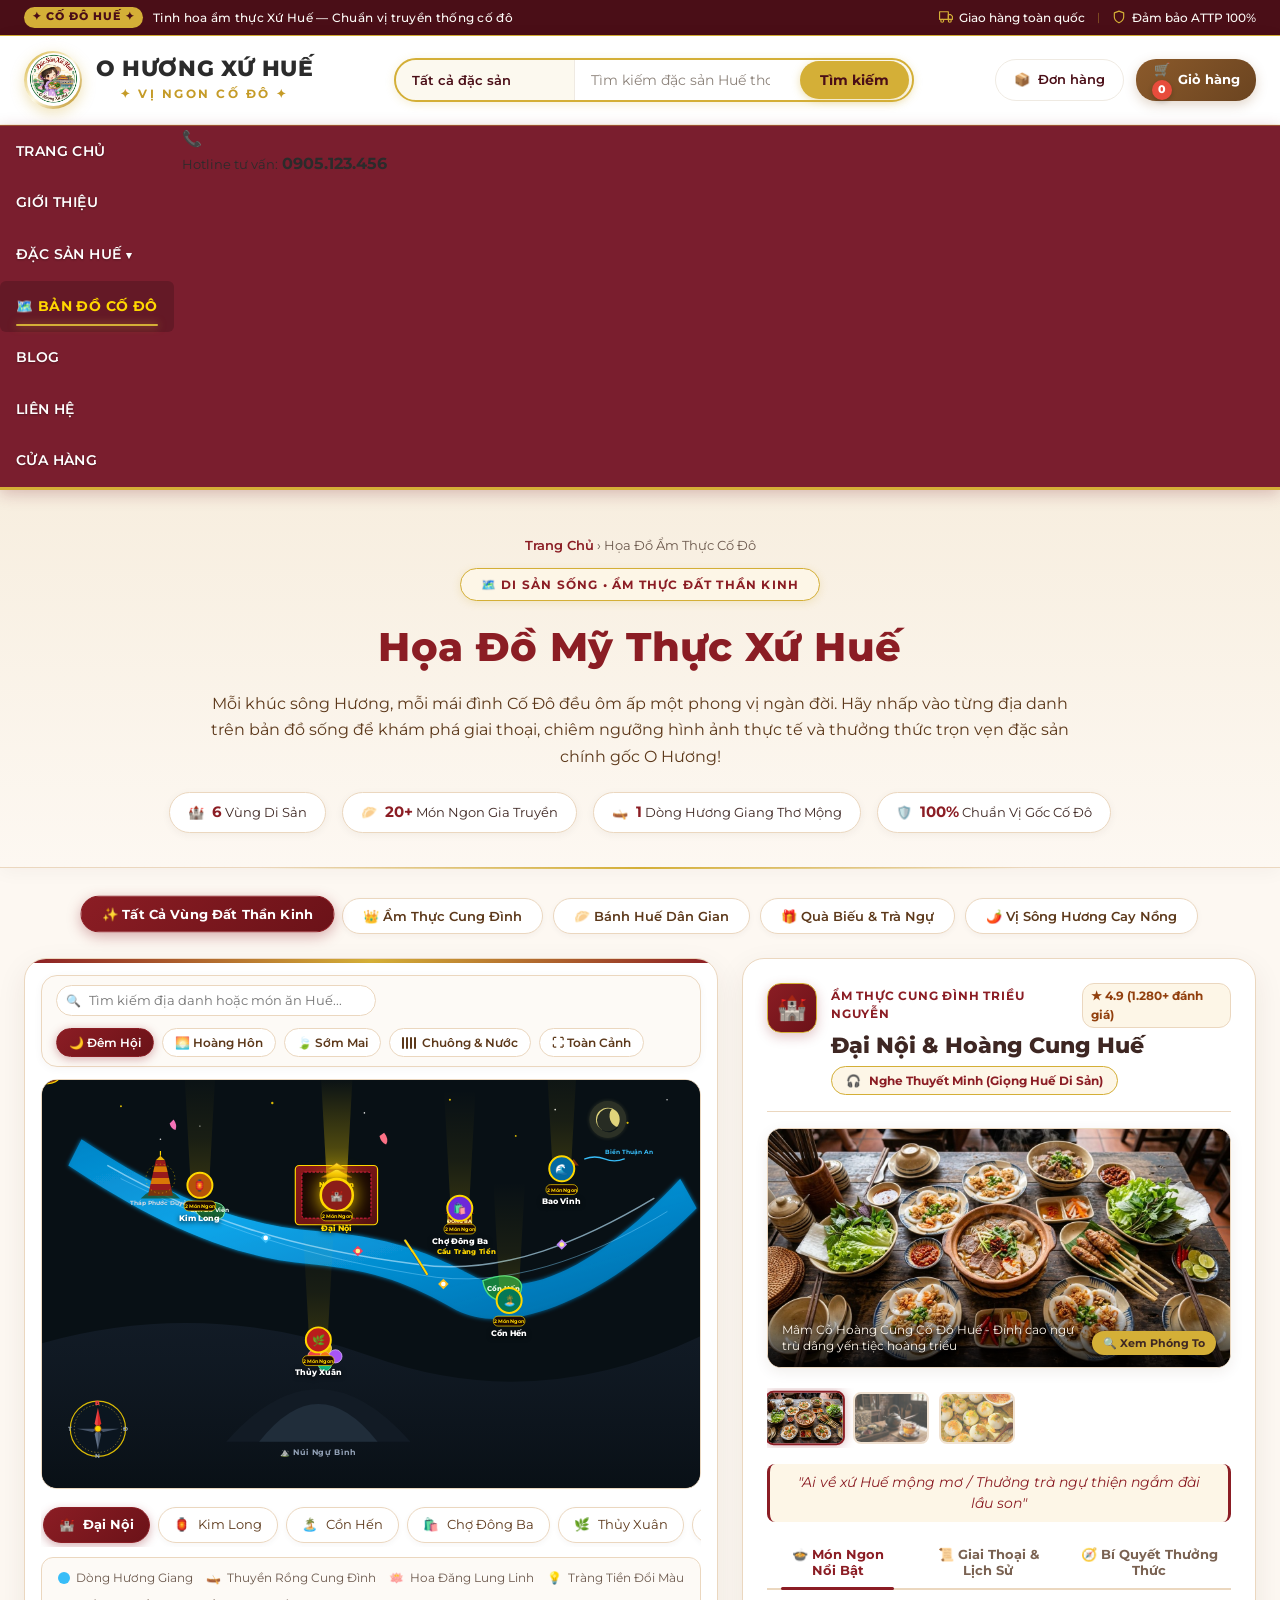
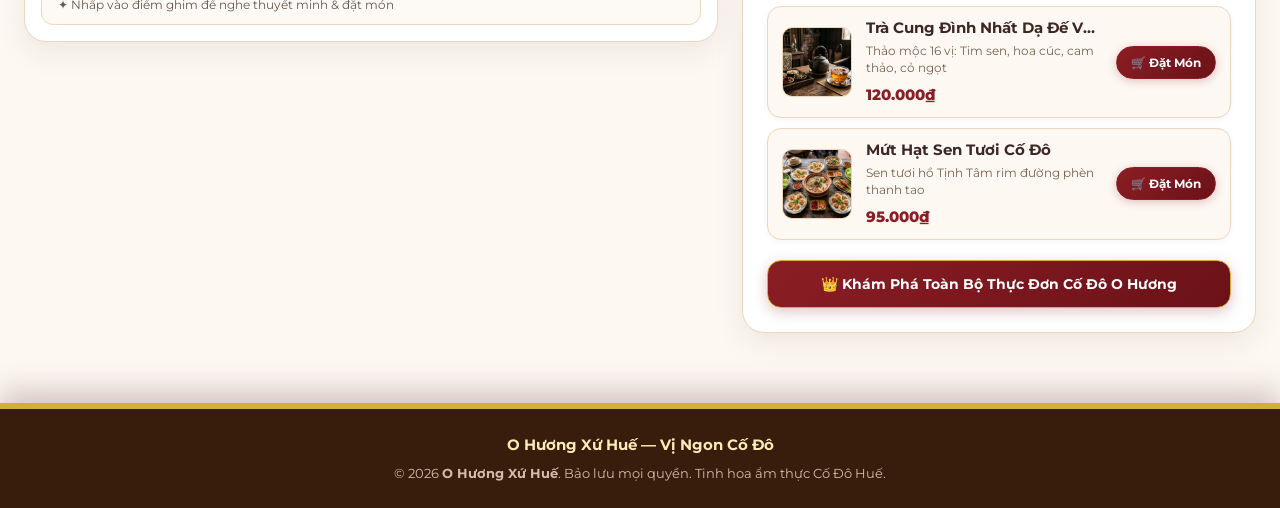
==== commit 06ed3104: "Add royal multi-level dropdown menu for Dac San Hue with sub-categories and badges" ====
--- a/ban-do.html
+++ b/ban-do.html
@@ -97,7 +97,140 @@
             <ul class="nav-menu-list">
                 <li><a href="index.html">TRANG CHỦ</a></li>
                 <li><a href="gioi-thieu.html">GIỚI THIỆU</a></li>
-                <li><a href="dac-san.html">ĐẶC SẢN HUẾ</a></li>
+                            <li class="has-dropdown nav-item-dacsan">
+                <a href="dac-san.html" class="nav-dacsan-btn">
+                    Đặc Sản Huế <span class="nav-dropdown-caret">▾</span>
+                </a>
+                <div class="nav-dropdown-mega">
+                    <div class="dropdown-header-bar">
+                        <div class="dropdown-header-title">
+                            <span>DANH MỤC ĐẶC SẢN</span>
+                        </div>
+                        <span class="dropdown-header-badge">CỐ ĐÔ</span>
+                    </div>
+                    <ul class="dropdown-category-list">
+                        <li class="dropdown-category-item has-flyout">
+                            <a href="dac-san.html?cat=banh-ep-hue" class="dropdown-category-link">
+                                <span class="dropdown-cat-left">
+                                    <span class="dropdown-cat-name">Bánh Ép Huế (Khô, Dẻo, Thuận An)</span>
+                                </span>
+                                <span class="dropdown-cat-right">
+                                    <span class="sidebar-item-badge badge-0">BÁN CHẠY</span>
+                                    <span class="dropdown-cat-arrow">›</span>
+                                </span>
+                            </a>
+                            <ul class="flyout-submenu">
+                                <li><a href="dac-san.html?cat=banh-ep-kho">Bánh Ép Khô Huế</a></li>
+                                <li><a href="dac-san.html?cat=banh-ep-deo">Bánh Ép Dẻo Huế</a></li>
+                                <li><a href="dac-san.html?cat=banh-ep-thuan-an">Bánh Ép Thuận An</a></li>
+                                <li><a href="dac-san.html?cat=banh-beo-nam-loc">Bánh Bèo, Bánh Nậm, Bánh Lọc</a></li>
+                                <li class="flyout-view-all"><a href="dac-san.html?cat=banh-ep-hue">Xem tất cả Bánh Huế &rarr;</a></li>
+                            </ul>
+                        </li>
+                        <li class="dropdown-category-item has-flyout">
+                            <a href="dac-san.html?cat=mam-hue" class="dropdown-category-link">
+                                <span class="dropdown-cat-left">
+                                    <span class="dropdown-cat-name">Mắm Huế (Tôm Chua, Ruốc, Nêm, Cá Rò, Sò)</span>
+                                </span>
+                                <span class="dropdown-cat-right">
+                                    <span class="sidebar-item-badge badge-1">CHÍNH GỐC</span>
+                                    <span class="dropdown-cat-arrow">›</span>
+                                </span>
+                            </a>
+                            <ul class="flyout-submenu">
+                                <li><a href="dac-san.html?cat=mam-tom-chua">Mắm Tôm Chua Thượng Hạng</a></li>
+                                <li><a href="dac-san.html?cat=mam-ruoc-hue">Mắm Ruốc Huế Gia Truyền</a></li>
+                                <li><a href="dac-san.html?cat=mam-nem-ca-ro">Mắm Nêm &amp; Mắm Cá Rò</a></li>
+                                <li><a href="dac-san.html?cat=mam-so">Mắm Sò Lăng Cô</a></li>
+                                <li class="flyout-view-all"><a href="dac-san.html?cat=mam-hue">Xem tất cả Mắm Huế &rarr;</a></li>
+                            </ul>
+                        </li>
+                        <li class="dropdown-category-item has-flyout">
+                            <a href="dac-san.html?cat=tra-hue" class="dropdown-category-link">
+                                <span class="dropdown-cat-left">
+                                    <span class="dropdown-cat-name">Trà Cung Đình &amp; Trà Sen Huế</span>
+                                </span>
+                                <span class="dropdown-cat-right">
+                                    <span class="sidebar-item-badge badge-2">THẢO MỘC</span>
+                                    <span class="dropdown-cat-arrow">›</span>
+                                </span>
+                            </a>
+                            <ul class="flyout-submenu">
+                                <li><a href="dac-san.html?cat=tra-cung-dinh">Trà Cung Đình 16 Vị Thảo Mộc</a></li>
+                                <li><a href="dac-san.html?cat=tra-sen-hue">Trà Sen Hồ Tịnh Tâm</a></li>
+                                <li><a href="dac-san.html?cat=ca-phe-muoi">Cà Phê Muối Đặc Sản Xứ Huế</a></li>
+                                <li class="flyout-view-all"><a href="dac-san.html?cat=tra-hue">Xem tất cả Trà Huế &rarr;</a></li>
+                            </ul>
+                        </li>
+                        <li class="dropdown-category-item has-flyout">
+                            <a href="dac-san.html?cat=keo-hue" class="dropdown-category-link">
+                                <span class="dropdown-cat-left">
+                                    <span class="dropdown-cat-name">Kẹo Huế (Mè Xửng, Kẹo Gừng, Đậu Phộng)</span>
+                                </span>
+                                <span class="dropdown-cat-right">
+                                    <span class="sidebar-item-badge badge-3">NGỰ THIỆN</span>
+                                    <span class="dropdown-cat-arrow">›</span>
+                                </span>
+                            </a>
+                            <ul class="flyout-submenu">
+                                <li><a href="dac-san.html?cat=me-xung-deo">Mè Xửng Dẻo Kim Long Truyền Thống</a></li>
+                                <li><a href="dac-san.html?cat=me-xung-gion">Mè Xửng Giòn, Kẹo Mè Đen</a></li>
+                                <li><a href="dac-san.html?cat=keo-gung-dau-phong">Kẹo Gừng, Kẹo Đậu Phộng Hoàng Gia</a></li>
+                                <li class="flyout-view-all"><a href="dac-san.html?cat=keo-hue">Xem tất cả Kẹo Huế &rarr;</a></li>
+                            </ul>
+                        </li>
+                        <li class="dropdown-category-item has-flyout">
+                            <a href="dac-san.html?cat=tre-hue" class="dropdown-category-link">
+                                <span class="dropdown-cat-left">
+                                    <span class="dropdown-cat-name">Tré Bò &amp; Tré Heo Xứ Huế</span>
+                                </span>
+                                <span class="dropdown-cat-right">
+                                    <span class="dropdown-cat-arrow">›</span>
+                                </span>
+                            </a>
+                            <ul class="flyout-submenu">
+                                <li><a href="dac-san.html?cat=tre-bo">Tré Bò Cố Đô Truyền Thống</a></li>
+                                <li><a href="dac-san.html?cat=tre-heo">Tré Heo Rơm Xứ Huế</a></li>
+                                <li><a href="dac-san.html?cat=tre-thap-cam">Tré Thập Cẩm Ăn Liền</a></li>
+                                <li class="flyout-view-all"><a href="dac-san.html?cat=tre-hue">Xem tất cả Tré Huế &rarr;</a></li>
+                            </ul>
+                        </li>
+                        <li class="dropdown-category-item has-flyout">
+                            <a href="dac-san.html?cat=hat-sen-hue" class="dropdown-category-link">
+                                <span class="dropdown-cat-left">
+                                    <span class="dropdown-cat-name">Hạt Sen Huế (Khô, Tươi, Sấy, Mứt)</span>
+                                </span>
+                                <span class="dropdown-cat-right">
+                                    <span class="dropdown-cat-arrow">›</span>
+                                </span>
+                            </a>
+                            <ul class="flyout-submenu">
+                                <li><a href="dac-san.html?cat=hat-sen-kho">Hạt Sen Khô Hồ Tịnh Tâm</a></li>
+                                <li><a href="dac-san.html?cat=hat-sen-tuoi">Hạt Sen Tươi Bóc Vỏ</a></li>
+                                <li><a href="dac-san.html?cat=hat-sen-say-gion">Hạt Sen Sấy Giòn Ăn Liền</a></li>
+                                <li><a href="dac-san.html?cat=mut-hat-sen">Mứt Hạt Sen Hoàng Cung</a></li>
+                                <li class="flyout-view-all"><a href="dac-san.html?cat=hat-sen-hue">Xem tất cả Hạt Sen Huế &rarr;</a></li>
+                            </ul>
+                        </li>
+                        <li class="dropdown-category-item has-flyout">
+                            <a href="dac-san.html?cat=nem-chua-hue" class="dropdown-category-link">
+                                <span class="dropdown-cat-left">
+                                    <span class="dropdown-cat-name">Nem Chua Huế (Nem Thịt, Nem Tré, Nem Bò)</span>
+                                </span>
+                                <span class="dropdown-cat-right">
+                                    <span class="dropdown-cat-arrow">›</span>
+                                </span>
+                            </a>
+                            <ul class="flyout-submenu">
+                                <li><a href="dac-san.html?cat=nem-chua-lang-sinh">Nem Chua Làng Sình Truyền Thống</a></li>
+                                <li><a href="dac-san.html?cat=nem-bo">Nem Bò Cố Đô Cay Nồng</a></li>
+                                <li><a href="dac-san.html?cat=cha-cua-cha-bo">Chả Cua &amp; Chả Bò Cố Đô</a></li>
+                                <li class="flyout-view-all"><a href="dac-san.html?cat=nem-chua-hue">Xem tất cả Nem Chua Huế &rarr;</a></li>
+                            </ul>
+                        </li>
+                    </ul>
+                </div>
+            </li>
                 <li><a href="ban-do.html" class="active" style="color: #ffd700; font-weight: 700;">🗺️ BẢN ĐỒ CỐ ĐÔ</a></li>
                 <li><a href="blog.html">BLOG</a></li>
                 <li><a href="lien-he.html">LIÊN HỆ</a></li>
--- a/style.css
+++ b/style.css
@@ -7223,4 +7223,276 @@
     font-weight: 700;
     background: #f2e9dc;
     padding-left: 34px;
-}+}
+
+/* ========================================================
+   DROPDOWN MENU ĐẶC SẢN HUẾ HOÀNG GIA (DANH MỤC CON ĐA TẦNG)
+   ======================================================== */
+.nav-container > li.has-dropdown {
+    position: relative !important;
+}
+
+.nav-container > li.has-dropdown > a {
+    display: inline-flex !important;
+    align-items: center !important;
+    gap: 5px !important;
+}
+
+.nav-dropdown-caret {
+    font-size: 11px;
+    transition: transform 0.25s ease;
+    display: inline-block;
+    vertical-align: middle;
+}
+
+.nav-container > li.has-dropdown:hover > a .nav-dropdown-caret {
+    transform: rotate(180deg);
+    color: #D4AF37;
+}
+
+.nav-dropdown-mega {
+    position: absolute;
+    top: 100%;
+    left: 0;
+    width: 390px;
+    background: #FFFFFF;
+    border: 1px solid #EFEAE2;
+    border-radius: 0 0 16px 16px;
+    box-shadow: 0 16px 40px rgba(0, 0, 0, 0.18), 0 4px 16px rgba(122, 30, 46, 0.12);
+    opacity: 0;
+    visibility: hidden;
+    transform: translateY(10px);
+    transition: all 0.25s cubic-bezier(0.16, 1, 0.3, 1);
+    z-index: 99999;
+    pointer-events: none;
+    overflow: visible;
+}
+
+.nav-dropdown-mega::before {
+    content: '';
+    position: absolute;
+    top: -14px;
+    left: 0;
+    right: 0;
+    height: 16px;
+}
+
+.nav-container > li.has-dropdown:hover > .nav-dropdown-mega,
+.nav-container > li.has-dropdown:focus-within > .nav-dropdown-mega {
+    opacity: 1;
+    visibility: visible;
+    transform: translateY(0);
+    pointer-events: auto;
+}
+
+.dropdown-header-bar {
+    background: #7A1E2E;
+    color: #ffffff;
+    padding: 12px 18px;
+    border-bottom: 3px solid #D4AF37;
+    display: flex;
+    justify-content: space-between;
+    align-items: center;
+    gap: 8px;
+}
+
+.dropdown-header-title {
+    display: flex;
+    align-items: center;
+    gap: 8px;
+    font-weight: 800;
+    font-size: 13.5px;
+    letter-spacing: 0.5px;
+    text-transform: uppercase;
+    color: #ffffff;
+    text-shadow: 0 1px 3px rgba(0,0,0,0.3);
+}
+
+.dropdown-header-badge {
+    background: #D4AF37;
+    color: #4A0E17;
+    font-size: 9.5px;
+    font-weight: 800;
+    padding: 2.5px 8px;
+    border-radius: 10px;
+    letter-spacing: 0.8px;
+    text-transform: uppercase;
+    box-shadow: 0 1px 3px rgba(0,0,0,0.2);
+}
+
+.dropdown-category-list {
+    list-style: none !important;
+    margin: 0 !important;
+    padding: 4px 0 !important;
+    border-radius: 0 0 16px 16px;
+    background: #FFFFFF;
+}
+
+.dropdown-category-item {
+    position: relative;
+    border-bottom: 1px solid #f8f1e8;
+    display: block !important;
+    width: 100%;
+    transition: all 0.2s ease;
+}
+
+.dropdown-category-item:last-child {
+    border-bottom: none;
+    border-radius: 0 0 16px 16px;
+}
+
+.dropdown-category-link {
+    display: flex !important;
+    align-items: center !important;
+    justify-content: space-between !important;
+    padding: 11px 18px !important;
+    text-decoration: none !important;
+    color: #2B2B2B !important;
+    font-size: 13px !important;
+    font-weight: 600 !important;
+    text-transform: none !important;
+    letter-spacing: 0 !important;
+    border-radius: 0 !important;
+    background: transparent !important;
+    text-shadow: none !important;
+    transition: all 0.2s ease !important;
+    box-shadow: none !important;
+}
+
+.dropdown-category-link::after,
+.flyout-submenu a::after {
+    display: none !important;
+}
+
+.dropdown-category-item:hover > .dropdown-category-link {
+    background: #FDFBF7 !important;
+    color: #7A1E2E !important;
+    padding-left: 22px !important;
+    border-left: 4px solid #7A1E2E;
+}
+
+.dropdown-cat-left {
+    display: flex;
+    align-items: center;
+    gap: 8px;
+    min-width: 0;
+    flex: 1;
+}
+
+.dropdown-cat-name {
+    font-size: 13px;
+    font-weight: 600;
+    color: #3b2314;
+    transition: color 0.2s ease;
+}
+
+.dropdown-category-item:hover .dropdown-cat-name {
+    color: #7A1E2E;
+    font-weight: 700;
+}
+
+.dropdown-cat-right {
+    display: flex;
+    align-items: center;
+    gap: 8px;
+    flex-shrink: 0;
+}
+
+.dropdown-cat-arrow {
+    font-size: 17px;
+    color: #c4a482;
+    font-weight: 700;
+    line-height: 1;
+    transition: transform 0.2s ease, color 0.2s ease;
+}
+
+.dropdown-category-item:hover .dropdown-cat-arrow {
+    color: #7A1E2E;
+    transform: translateX(4px);
+}
+
+/* MENU CON CẤP 2 (FLYOUT SUBMENU) */
+.flyout-submenu {
+    position: absolute;
+    top: -2px;
+    left: 100%;
+    min-width: 250px;
+    background: #FFFFFF;
+    border: 1px solid #EFEAE2;
+    border-left: 3px solid #7A1E2E;
+    border-radius: 0 14px 14px 14px;
+    box-shadow: 0 12px 30px rgba(0, 0, 0, 0.14), 0 4px 10px rgba(122, 30, 46, 0.08);
+    list-style: none !important;
+    margin: 0 !important;
+    padding: 6px 0 !important;
+    opacity: 0;
+    visibility: hidden;
+    transform: translateX(10px);
+    transition: all 0.22s cubic-bezier(0.16, 1, 0.3, 1);
+    z-index: 100000;
+    pointer-events: none;
+}
+
+.flyout-submenu::before {
+    content: '';
+    position: absolute;
+    top: 0;
+    left: -14px;
+    width: 16px;
+    height: 100%;
+}
+
+.dropdown-category-item.has-flyout:hover > .flyout-submenu {
+    opacity: 1;
+    visibility: visible;
+    transform: translateX(0);
+    pointer-events: auto;
+}
+
+.flyout-submenu li {
+    display: block !important;
+    width: 100%;
+    border-bottom: 1px solid #f9f5f0;
+}
+
+.flyout-submenu li:last-child {
+    border-bottom: none;
+}
+
+.flyout-submenu li a {
+    display: block !important;
+    padding: 10px 18px !important;
+    color: #4a3427 !important;
+    font-size: 13px !important;
+    font-weight: 500 !important;
+    text-transform: none !important;
+    letter-spacing: 0 !important;
+    text-shadow: none !important;
+    border-radius: 0 !important;
+    background: transparent !important;
+    transition: all 0.2s ease !important;
+}
+
+.flyout-submenu li a:hover {
+    background: #FDF4E7 !important;
+    color: #7A1E2E !important;
+    font-weight: 700 !important;
+    padding-left: 22px !important;
+}
+
+.flyout-submenu li.flyout-view-all a {
+    color: #7A1E2E !important;
+    font-weight: 700 !important;
+    background: #faf4eb !important;
+    border-top: 1.5px dashed rgba(212, 175, 55, 0.5);
+    margin-top: 4px;
+    display: flex !important;
+    align-items: center;
+    justify-content: space-between;
+}
+
+.flyout-submenu li.flyout-view-all a:hover {
+    background: #7A1E2E !important;
+    color: #D4AF37 !important;
+}
+
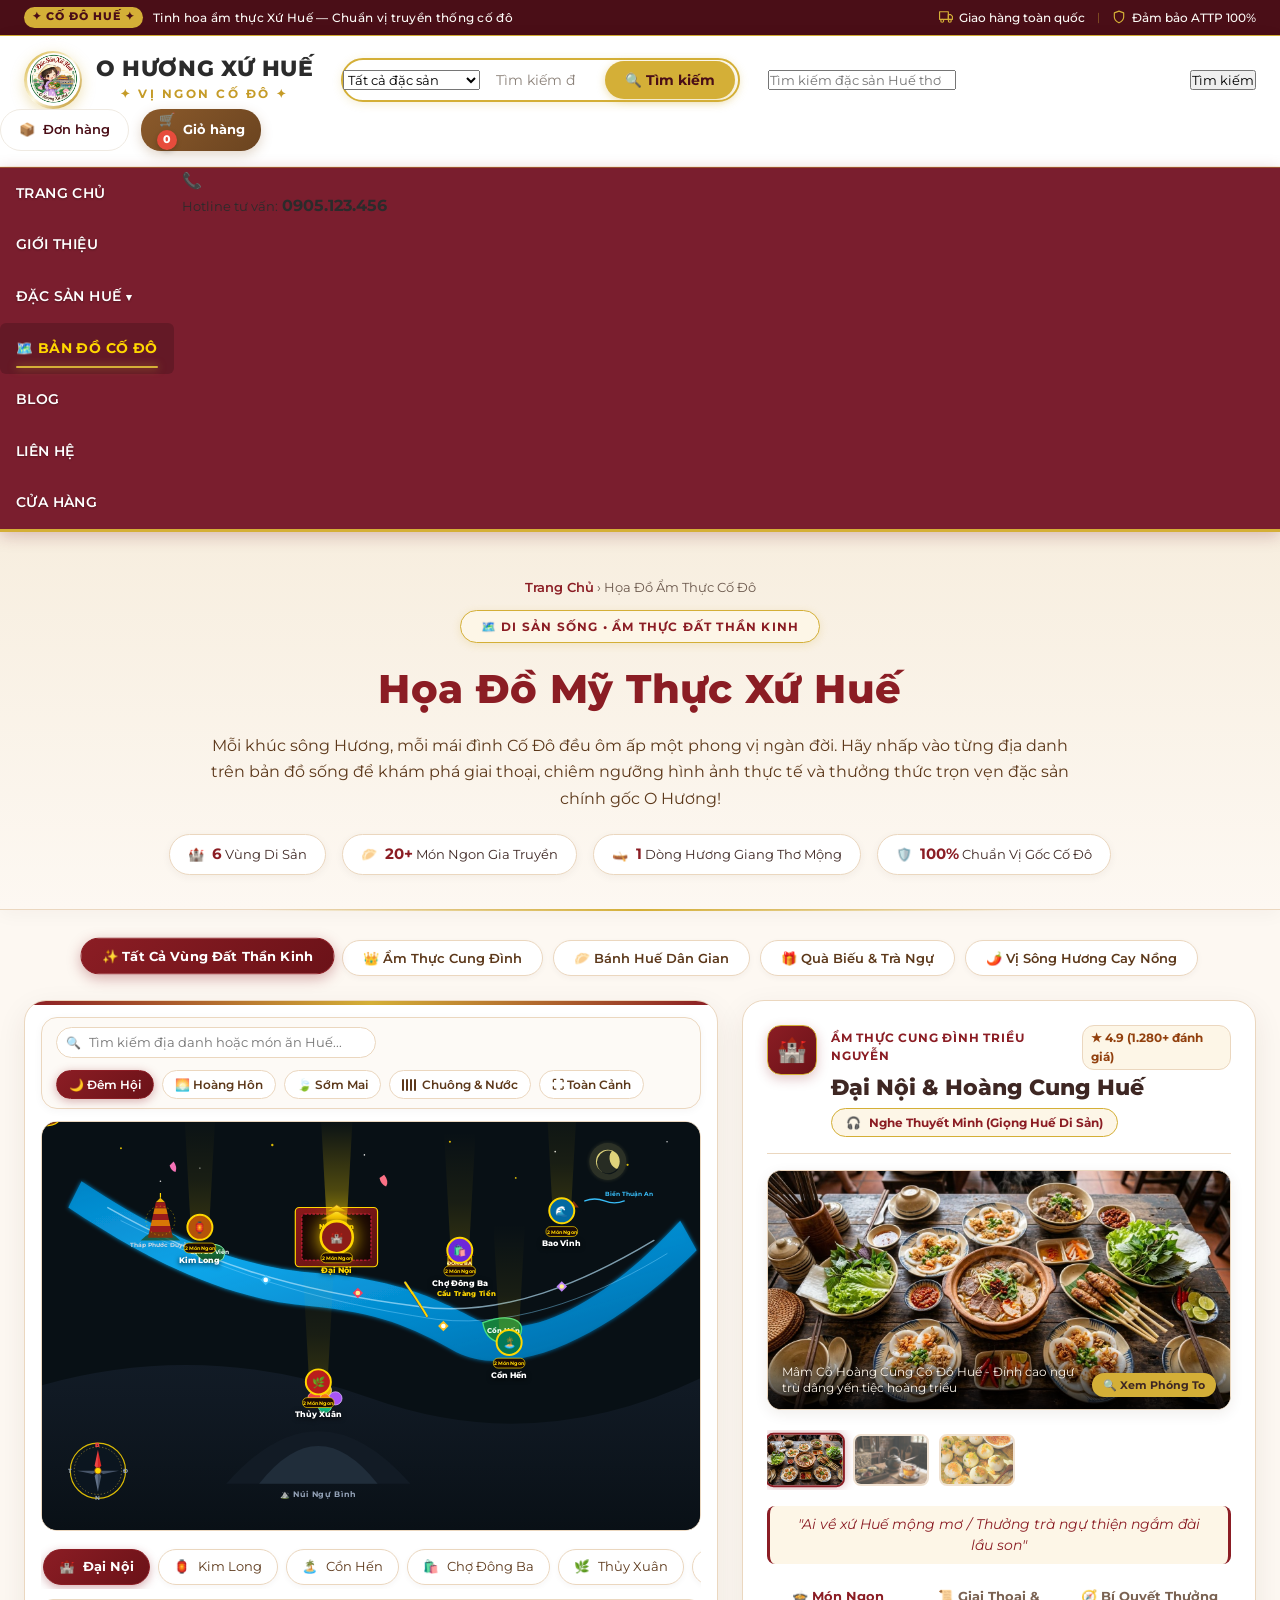
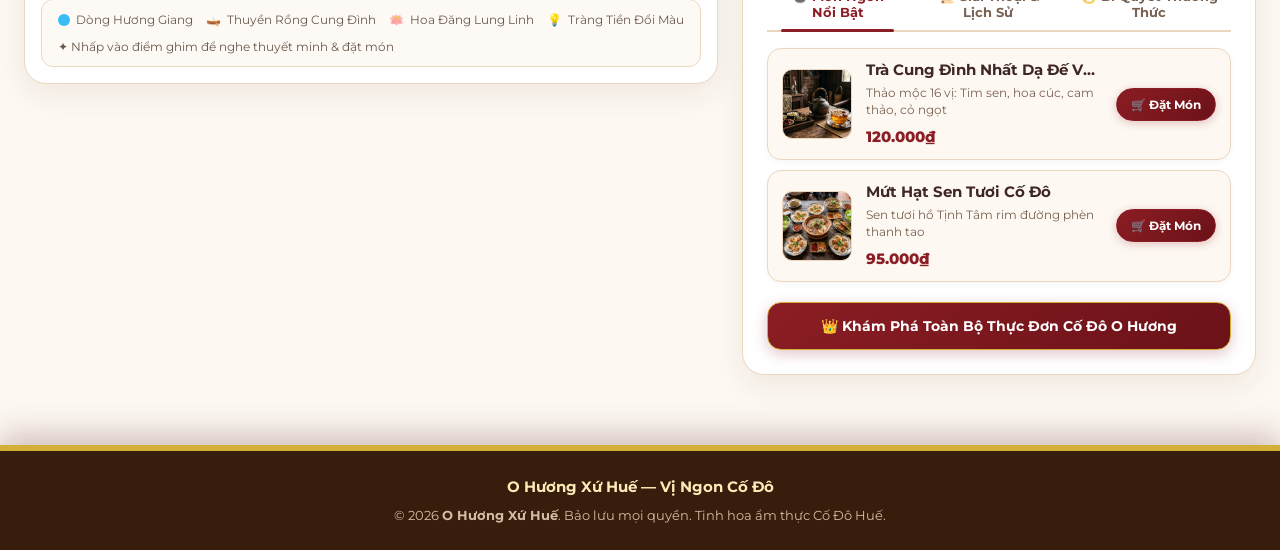
==== commit e21e6511: "Fix search by category and keyword, add 'Bán chạy nhất' to header search dropdown" ====
--- a/ban-do.html
+++ b/ban-do.html
@@ -56,16 +56,19 @@
             </a>
 
             <!-- KHUNG TÌM KIẾM SANG TRỌNG -->
-            <div class="search-bar">
-                <div class="search-category-wrapper">
-                    <select aria-label="Chọn danh mục">
-                        <option value="">Tất cả đặc sản</option>
-                        <option value="Bánh">Bánh Huế Tươi</option>
-                        <option value="Mè Xửng">Mè Xửng & Kẹo Quà</option>
-                        <option value="Trà">Trà Cung Đình</option>
-                        <option value="Mắm">Mắm Cố Đô</option>
-                    </select>
-                </div>
+                        <div class="search-bar">
+                <select id="headerCategorySelect">
+                    <option value="">Tất cả đặc sản</option>
+                    <option value="ban-chay">🔥 Bán chạy nhất</option>
+                    <option value="Bánh">Bánh Huế</option>
+                    <option value="Mè Xửng">Mè Xửng &amp; Kẹo</option>
+                    <option value="Trà">Trà Cung Đình</option>
+                    <option value="Mắm">Mắm Cố Đô</option>
+                    <option value="Ăn Vặt">Đồ Ăn Vặt</option>
+                </select>
+                <input type="search" id="headerSearchInput" placeholder="Tìm kiếm đặc sản Huế thơm ngon...">
+                <button type="button" id="headerSearchBtn">🔍 Tìm kiếm</button>
+            </div>
                 <div class="search-input-wrapper">
                     <input type="search" placeholder="Tìm kiếm đặc sản Huế thơm ngon...">
                 </div>
